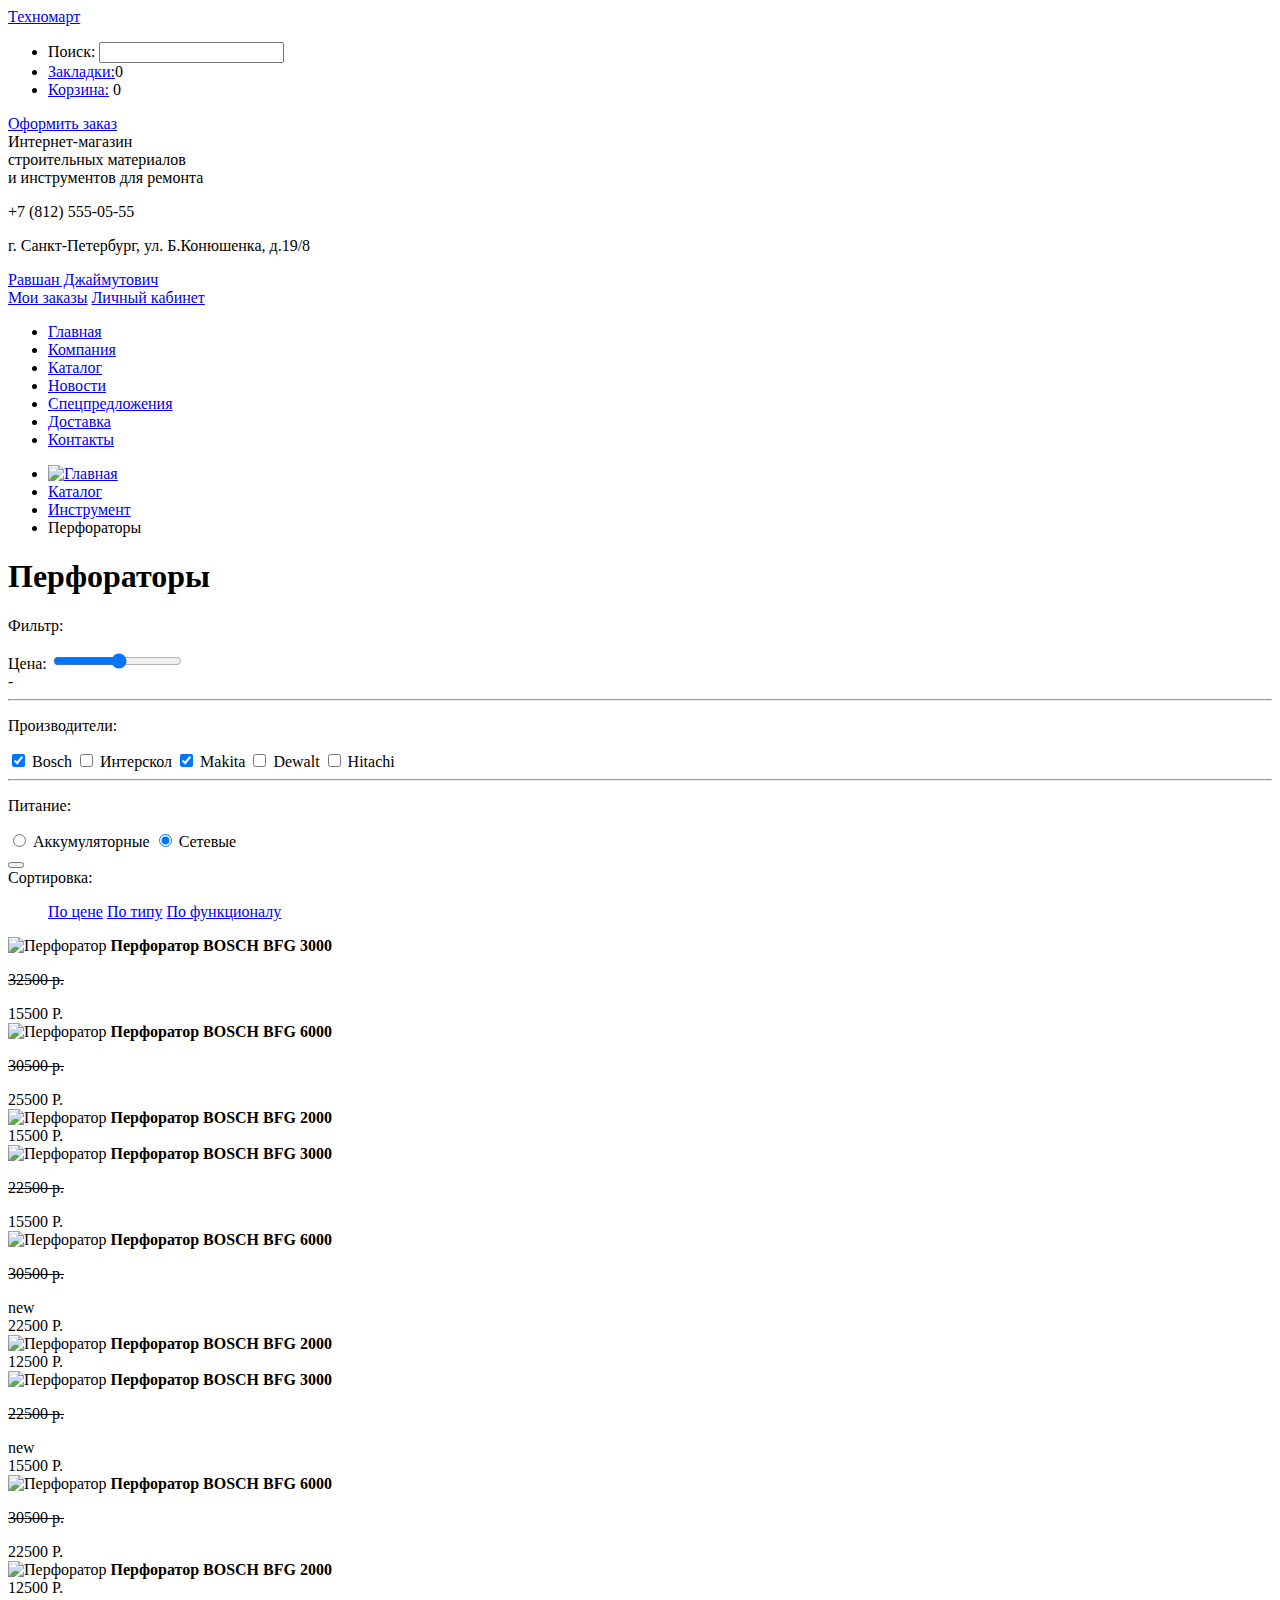
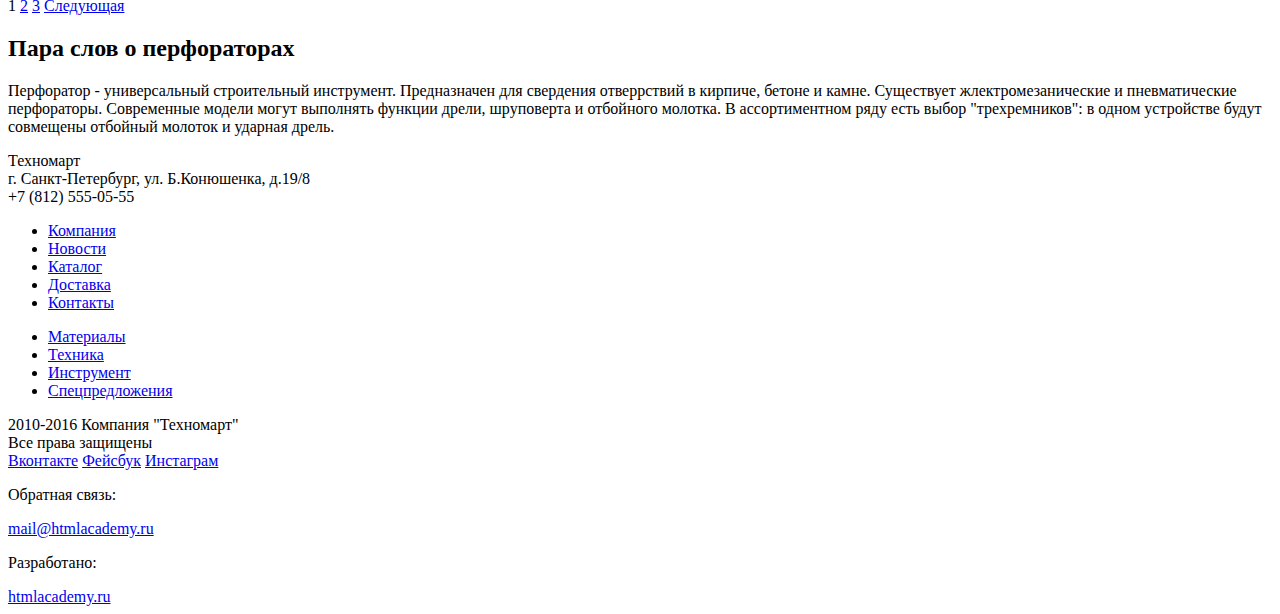
==== catalog.html @ 2f2f422f "Merge pull request #2 from SergyVorontsov/master" ====
<!DOCTYPE html>
<html lang="ru">
  <head>
	<meta charset="utf-8">
	<title>"Техномарт"!</title>
  </head>
  <body>
    <header class="header">
      <div class="container">
	    <div class="header-top">
	      <div class="ht-logo">
	  	    <a href="#">Техномарт</a>
	      </div>
	  	  <div class="ht-navigation">
            <ul>
  		      <li class="ht-search">
  		      	<form action="https://echo.htmlacademy.ru" method="get">
				  <label>Поиск:
  					<input type="text" name="search">
  				  </label>
				</form>
			  </li>
		  	  <li class="ht-bookmarks"><a href="#">Закладки:</a>0</li>
		      <li class="ht-busket"><a href="#">Корзина:</a> 0</li>
		    </ul>
	      </div>
	      <div class="ht-contents">
     	     <a class="contents" href="#">Оформить заказ</a>
	      </div>
	    </div>
        <div class="header-bottom">
		  <div class="hb-left">
		  Интернет-магазин</br>
		  строительных материалов</br>
		  и инструментов для ремонта
		  </div>
		<div class="hb-center">
		  <p class="hb-tel">+7 (812) 555-05-55</p>
		  <p class="hb-location">г. Санкт-Петербург, ул. Б.Конюшенка, д.19/8</p>
		</div>
		<div class="hb-right">
		  <div class="account">
		  	<a class="my-account" href="#">Равшан Джаймутович</a>
		  </div>
		  <a class="my-accounts" href="#">Мои заказы</a>
		  <a class="my-cabinet" href="#">Личный кабинет</a>
		</div>
		<nav class="hb-navigation">
		  <ul>
			<li>
			  <a href="#">Главная</a>
			</li>
			<li>
			  <a href="#">Компания</a>
			</li>
			<li>
			  <a href="#">Каталог</a>
			</li>
			<li>
			  <a href="#">Новости</a>
			</li>
			<li>
			  <a href="#">Спецпредложения</a>
			</li>
			<li>
			  <a href="#">Доставка</a>
			</li>
			<li>
			  <a href="#">Контакты</a>
			</li>
	      </ul>
		</nav>
      </div>
    </header>
	<main class="container">
	  <div class="breadcrumbs">
  	  	<ul>
  	  	  <li>
  	  	  	<a href="#"><img src="img/logo1.png" width="2" height="2" alt="Главная"></a>	
  	  	  </li>
  	  	  <li>
  	  	  	<a href="#">Каталог</a>
  	  	  </li>
  	  	  <li>
  	  	  	<a href="#">Инструмент</a>
  	  	  </li>
  	  	  <li>
  	  	  	Перфораторы
  	  	  </li>
  	  	</ul>
  	  </div>
  	  <div class="content-name">
  	    <h1>Перфораторы</h1>
  	  </div>
	  <div class="catalog-content">
	  	<div class="filter-form">
	  		<p class="filter-topic filter-style">Фильтр:</p>
	  		<form action="https://echo.htmlacademy.ru" method="post" oninput="priceouput.value=pricecount.value">
	  	      <div class="filter-range filter-style">
	  	    	<label class="filter-style" for="pricecount">Цена:</label>
                <input type="range" id="pricecount" name="pricecount" min="0" max="35000" step="1000">
			  </div>
			  <div class="half-width filter-area">
                <output class="filter-style" name="priceouput"></output>
                -
                <output name="priceouput"></output> <!--Пока не знаю, как сделать ползунок с двумя переменными-->
              </div>		
	  		  <hr>
  	  	  	  <p>Производители:</p>
		  	  <input type="checkbox" name="bosch" id="bosch-field" checked>
          	  <label for="bbosch-fiel">Bosch</label>
          	  <input type="checkbox" name="interskol" id="interskol-field">
         	  <label for="interskol-field">Интерскол</label>
          	  <input type="checkbox" name="makita" id="makita-field" checked>
          	  <label for="makita-field">Makita</label>
          	  <input type="checkbox" name="dewalt" id="dewalt-field">
          	  <label for="dewalt-fiel">Dewalt</label>
          	  <input type="checkbox" name="hitachi" id="hitachy-field">
          	  <label for="hitachy-field">Hitachi</label>
          	  <hr>
           	  <p>Питание:</p>
           	  <label for="accumulator-id">
		  	    <input type="radio" name="electricity" value="accumulator" id="accumulator-id">
          	  Аккумуляторные
          	    </label>
          	    <label for="ac-id">
          	  <input type="radio" name="electricity" value="ac" id="ac-id" checked>
         	  Сетевые
         	    </label>
         	    <br>
   	  	  	  <button type="submit" name="show" value="Показать">
  	  	    </form>
	  	</div>
	  	<div class="catalog-all">
	  	  <div class="catalog-filter filter-style">
	  	  Сортировка:
		  <ul>
		    <a class="catalog-filter-act" href="#">По цене</a>
		    <a href="#">По типу</a>
		    <a href="#">По функционалу</a>
		  </ul>
	  	  </div>
	  	  <div class="catalog-item">
            <img src="img/image1.png" width="50" height="50" alt="Перфоратор">
            <b>Перфоратор BOSCH BFG 3000</b>
			<p><del>32500 р.</del></p>
			<div class="item-price">15500 Р.</div>
		  </div>
		  <div class="catalog-item">
            <img src="img/image1.png" width="50" height="50" alt="Перфоратор">
            <b>Перфоратор BOSCH BFG 6000</b>
			<p><del>30500 р.</del></p>
			<div class="item-price">25500 Р.</div>
		  </div>
			<img src="img/image1.png" width="50" height="50" alt="Перфоратор">
            <b>Перфоратор BOSCH BFG 2000</b>
			<div class="item-price">15500 Р.</div>
		  </div>
		  <div class="catalog-item">
            <img src="img/image1.png" width="50" height="50" alt="Перфоратор">
            <b>Перфоратор BOSCH BFG 3000</b>
			<p><del>22500 р.</del></p>
			<div class="item-price">15500 Р.</div>
		  </div>
		  <div class="catalog-item">
            <img src="img/image1.png" width="50" height="50" alt="Перфоратор">
            <b>Перфоратор BOSCH BFG 6000</b>
			<p><del>30500 р.</del></p>
			<span>new</span>
			<div class="item-price">22500 Р.</div>
		  </div>
		  <div class="catalog-item">
            <img src="img/image1.png" width="50" height="50" alt="Перфоратор">
            <b>Перфоратор BOSCH BFG 2000</b>
			<div class="item-price">12500 Р.</div>
		  </div>
		  <div class="catalog-item">
            <img src="img/image1.png" width="50" height="50" alt="Перфоратор">
            <b>Перфоратор BOSCH BFG 3000</b>
			<p><del>22500 р.</del></p>
			<span>new</span>
			<div class="item-price">15500 Р.</div>
		  </div>
		  <div class="catalog-item">
            <img src="img/image1.png" width="50" height="50" alt="Перфоратор">
            <b>Перфоратор BOSCH BFG 6000</b>
			<p><del>30500 р.</del></p>
			<div class="item-price">22500 Р.</div>
		  </div>
		  <div class="catalog-item">
            <img src="img/image1.png" width="50" height="50" alt="Перфоратор">
            <b>Перфоратор BOSCH BFG 2000</b>
			<div class="item-price">12500 Р.</div>
		  </div>
	  	</div>
	  	<div class="page-navigation">
	  	<span class="navigation-btn-choosen">1</span>
	  	<a class="navigation-btn" href="#">2</a>
	  	<a class="navigation-btn" href="#">3</a>
	  	<a class="navigation-btn" href="#">Следующая</a>
	  	</div>

	  	<div class="item-content">
		  <h2>Пара слов о перфораторах</h2>
		  <p>Перфоратор - универсальный строительный инструмент. Предназначен для свердения отверрствий в кирпиче, бетоне и камне. Существует жлектромезанические и пневматические перфораторы. Современные модели могут выполнять функции дрели, шруповерта и отбойного молотка. В ассортиментном ряду есть выбор "трехремников": в одном устройстве будут совмещены отбойный молоток и ударная дрель.</p> 
		</div> 
    </main>
	<footer class="footer">
	  <div class="container">
	    <div class="footer-top">
	      <div class="ft-logo">
	      Техномарт
	      </div>
 	  	  <section class="footer-contacts">
	      г. Санкт-Петербург, ул. Б.Конюшенка, д.19/8<br>
	      +7 (812) 555-05-55
	      </section>
	      <nav class="ft-nav-first">
		    <ul>
		      <li>
		  	    <a href="#">Компания</a>
		      </li>
		      <li>
			    <a href="#">Новости</a>
		      </li>
		      <li>
			    <a href="#">Каталог</a>
		      </li>
		      <li>
			    <a href="#">Доставка</a>
		      </li>
		      <li>
			    <a href="#">Контакты</a>
   		      </li>
 		    </ul>
	      </nav>
	      <nav class="ft-nav-second">
		    <ul>
		      <li>
			    <a href="#">Материалы</a>
		      </li>
		      <li>
			    <a href="#">Техника</a>
		      </li>
		      <li>
			    <a href="#">Инструмент</a>
		      </li>
		      <li>
			    <a href="#">Спецпредложения</a>
		      </li>
		    </ul>
	      </nav> 
	    </div>
	    <div class="footer-bottom">
	      <section class="footer-info">
	      2010-2016 Компания "Техномарт"<br>
	      Все права защищены
	      </section>
	      <section class="footer-social">
		    <a class="social-btn social-btn-vk" href="#">Вконтакте</a>
		    <a class="social-btn social-btn-fb" href="#">Фейсбук</a>
	        <a class="social-btn social-btn-inst" href="#">Инстаграм</a>
	      </section>
	      <section class="footer-mail">
		    <p>Обратная связь:</p>
		    <a class="btn" href="mailto:mail@htmlacademy.ru">mail@htmlacademy.ru</a>
	      </section>
	      <section class="footer-copyright">
		    <p>Разработано:</p>
		    <a class="btn" href="https://htmlacademy.ru">htmlacademy.ru</a>
	      </section>
	    </div>
	  </div>  
    </footer>
  </body>
</html>
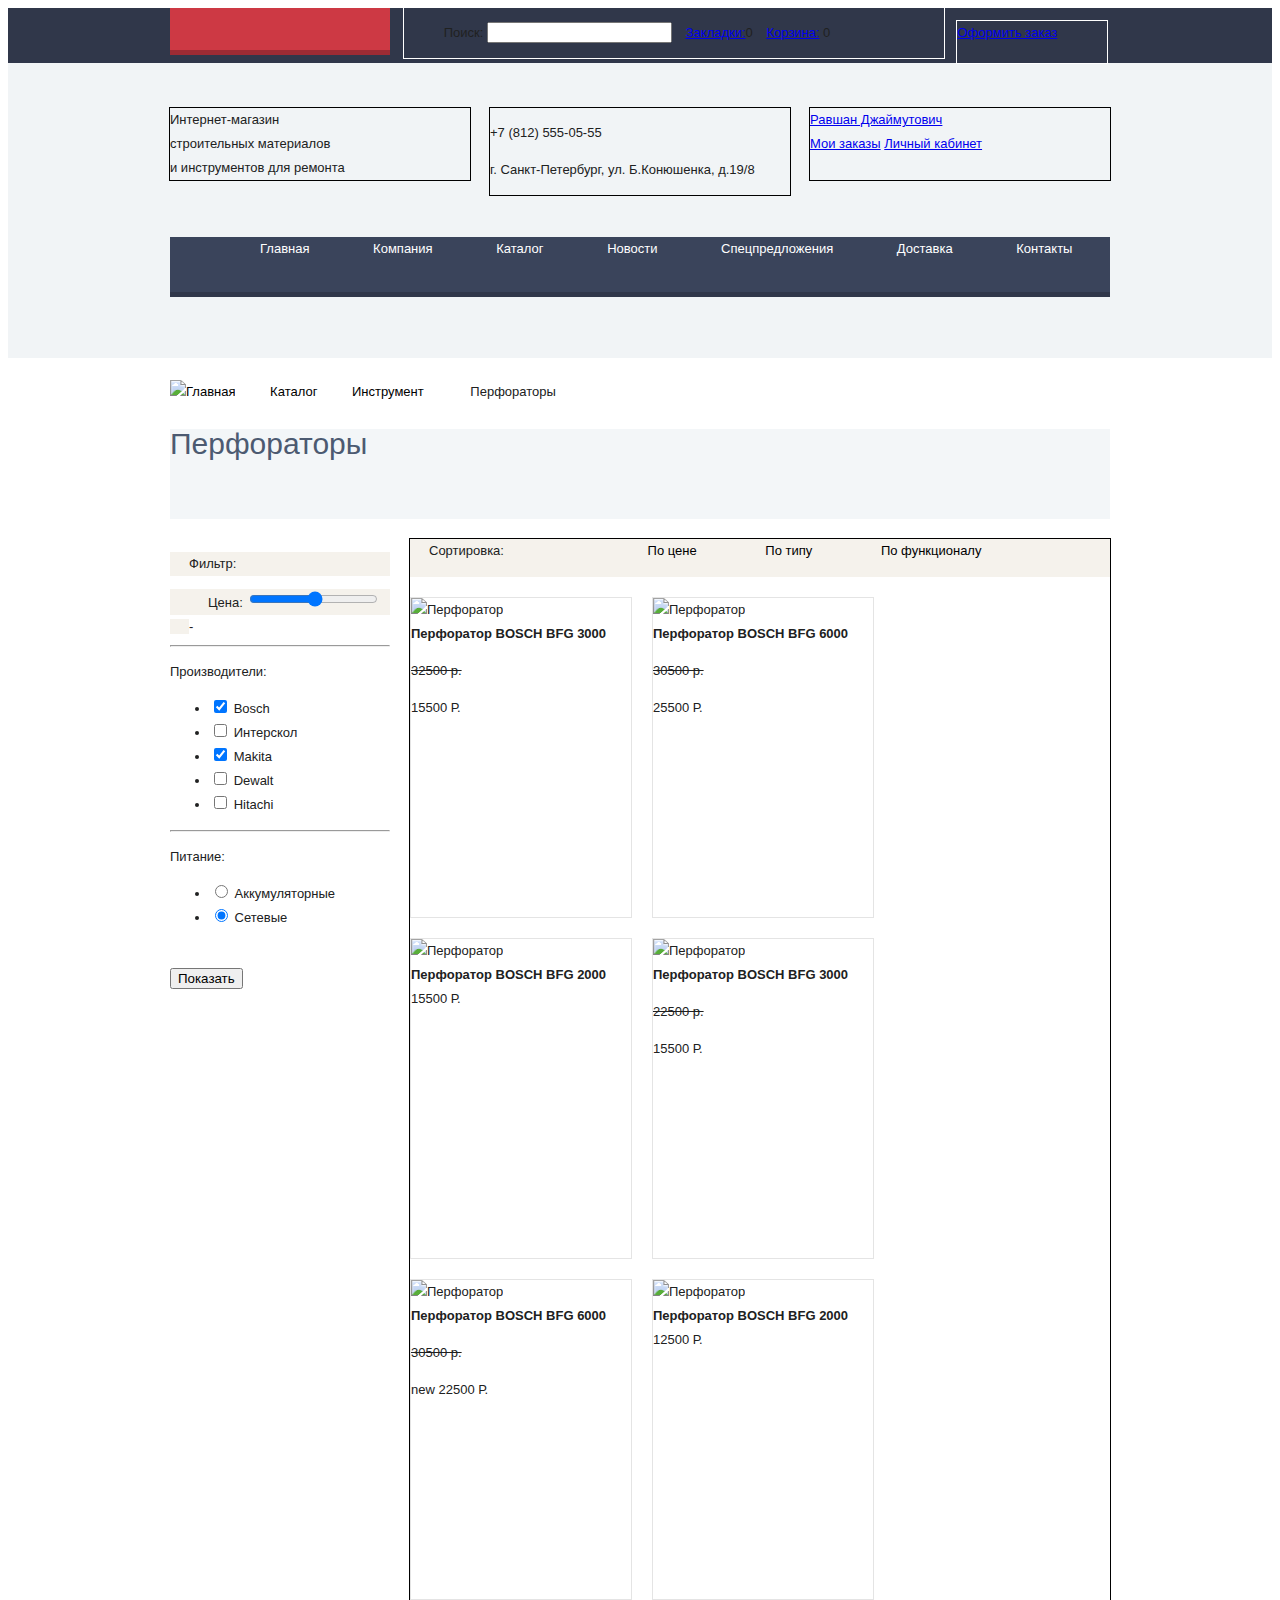
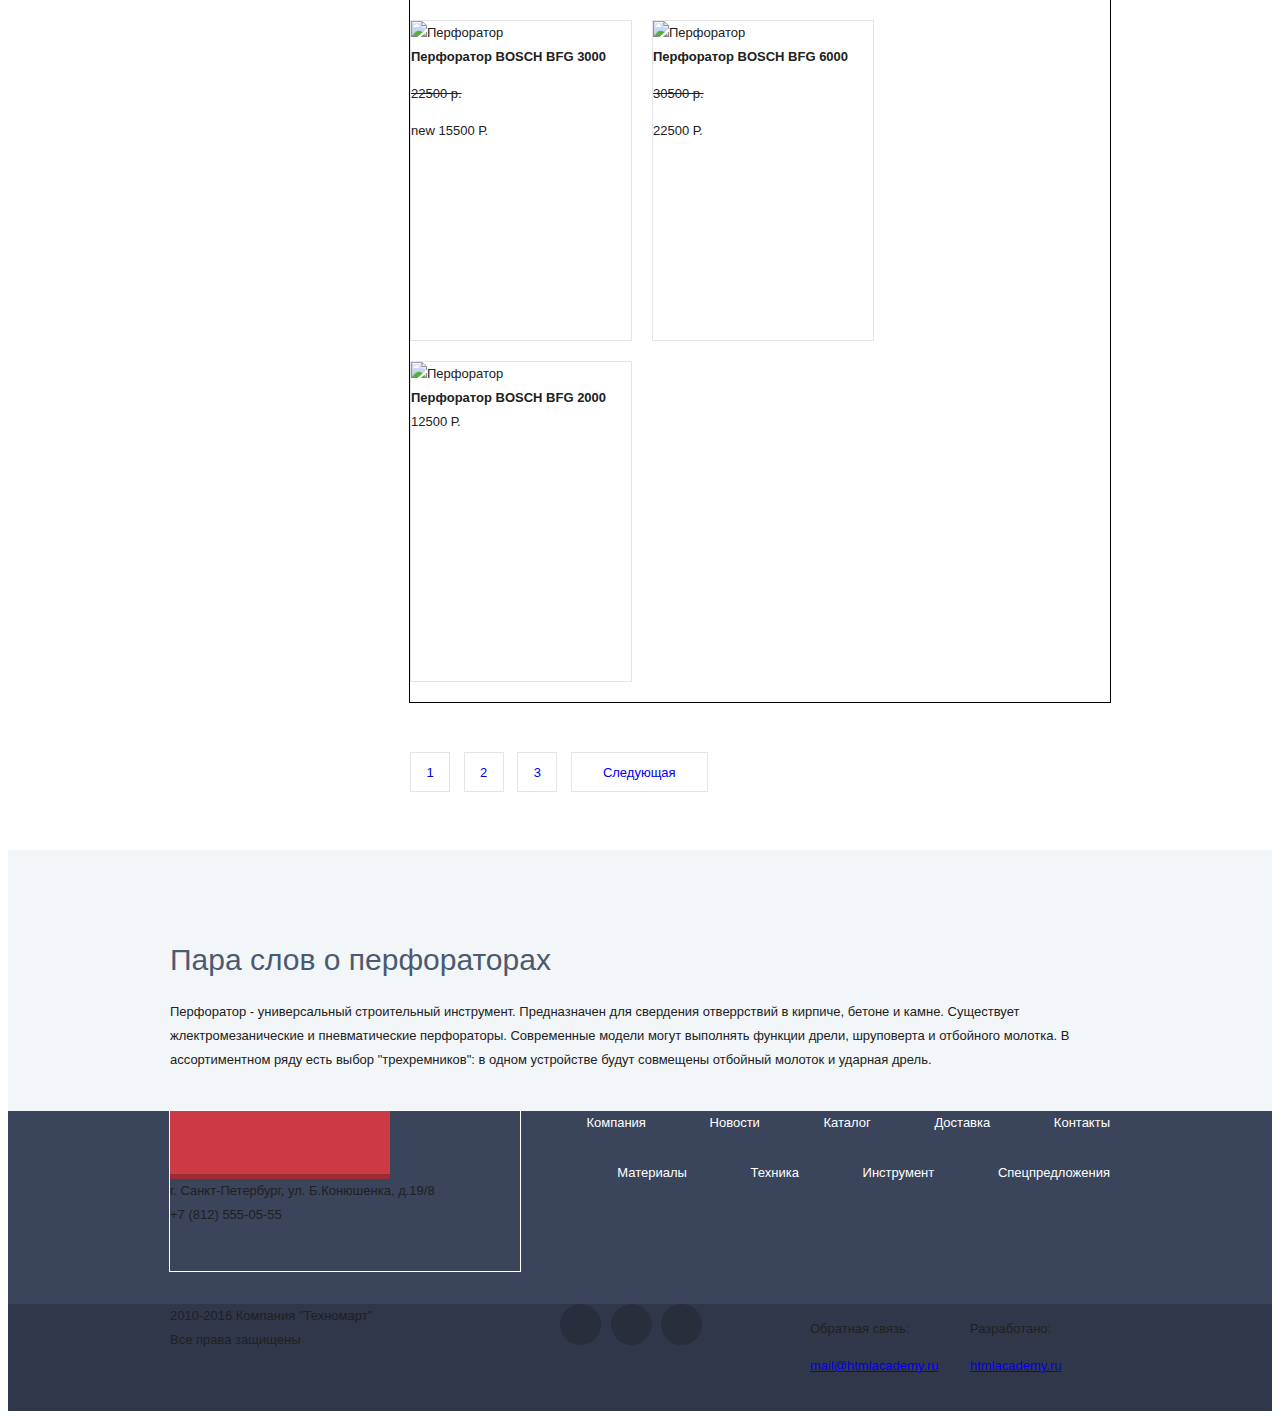
==== commit dcbdaf19: "Исправил" ====
--- a/catalog.html
+++ b/catalog.html
@@ -3,13 +3,14 @@
   <head>
 	<meta charset="utf-8">
 	<title>"Техномарт"!</title>
+	<link href="css/style.css" rel="stylesheet">
   </head>
   <body>
     <header class="header">
-      <div class="container">
-	    <div class="header-top">
+       <div class="header-top">
+         <div class="container">
 	      <div class="ht-logo">
-	  	    <a href="#">Техномарт</a>
+	  	    <a href="#"></a> <!--Для демонстрации шрифта шильдика-->
 	      </div>
 	  	  <div class="ht-navigation">
             <ul>
@@ -27,18 +28,20 @@
 	      <div class="ht-contents">
      	     <a class="contents" href="#">Оформить заказ</a>
 	      </div>
+	     </div>
 	    </div>
-        <div class="header-bottom">
-		  <div class="hb-left">
+        <div class="header-bottom hb-catalog">
+          <div class="container">
+		    <div class="hb-left">
 		  Интернет-магазин</br>
 		  строительных материалов</br>
 		  и инструментов для ремонта
-		  </div>
-		<div class="hb-center">
+		    </div>
+		    <div class="hb-center">
 		  <p class="hb-tel">+7 (812) 555-05-55</p>
 		  <p class="hb-location">г. Санкт-Петербург, ул. Б.Конюшенка, д.19/8</p>
-		</div>
-		<div class="hb-right">
+			</div>
+			<div class="hb-right">
 		  <div class="account">
 		  	<a class="my-account" href="#">Равшан Джаймутович</a>
 		  </div>
@@ -71,12 +74,14 @@
 	      </ul>
 		</nav>
       </div>
+      </div>
     </header>
-	<main class="container">
+	<main>
+	 <div class="container">
 	  <div class="breadcrumbs">
   	  	<ul>
   	  	  <li>
-  	  	  	<a href="#"><img src="img/logo1.png" width="2" height="2" alt="Главная"></a>	
+  	  	  	<a href="#"><img src="img/logo1.png" width="2" height="2" alt="Главная"></a>
   	  	  </li>
   	  	  <li>
   	  	  	<a href="#">Каталог</a>
@@ -90,13 +95,13 @@
   	  	</ul>
   	  </div>
   	  <div class="content-name">
-  	    <h1>Перфораторы</h1>
+  	    <h2>Перфораторы</h2>
   	  </div>
-	  <div class="catalog-content">
+	  <div class="catalog-content clearfix">
 	  	<div class="filter-form">
-	  		<p class="filter-topic filter-style">Фильтр:</p>
-	  		<form action="https://echo.htmlacademy.ru" method="post" oninput="priceouput.value=pricecount.value">
-	  	      <div class="filter-range filter-style">
+	  	  <p class="filter-topic filter-style">Фильтр:</p>
+	  	  <form action="https://echo.htmlacademy.ru" method="post" oninput="priceouput.value=pricecount.value">
+	  	   <div class="filter-range filter-style">
 	  	    	<label class="filter-style" for="pricecount">Цена:</label>
                 <input type="range" id="pricecount" name="pricecount" min="0" max="35000" step="1000">
 			  </div>
@@ -107,114 +112,146 @@
               </div>		
 	  		  <hr>
   	  	  	  <p>Производители:</p>
-		  	  <input type="checkbox" name="bosch" id="bosch-field" checked>
+  	  	  	  <ul>
+  	  	  	  	<li>
+		  	  	<input type="checkbox" name="bosch" id="bosch-field" checked>
           	  <label for="bbosch-fiel">Bosch</label>
+          	  	</li>
+          	  	<li>
           	  <input type="checkbox" name="interskol" id="interskol-field">
          	  <label for="interskol-field">Интерскол</label>
+          	  	</li>
+          	  	<li>
           	  <input type="checkbox" name="makita" id="makita-field" checked>
           	  <label for="makita-field">Makita</label>
+          	  	</li>
+          	  	<li>
           	  <input type="checkbox" name="dewalt" id="dewalt-field">
           	  <label for="dewalt-fiel">Dewalt</label>
+          	  	</li>
+          	  	<li>
           	  <input type="checkbox" name="hitachi" id="hitachy-field">
           	  <label for="hitachy-field">Hitachi</label>
+          	  	</li>
+          	  </ul>
           	  <hr>
            	  <p>Питание:</p>
-           	  <label for="accumulator-id">
+           	  <ul>
+           	  	<li>
+           	  	<label for="accumulator-id">
 		  	    <input type="radio" name="electricity" value="accumulator" id="accumulator-id">
           	  Аккумуляторные
           	    </label>
+          	    </li>
+          	    <li>
           	    <label for="ac-id">
           	  <input type="radio" name="electricity" value="ac" id="ac-id" checked>
          	  Сетевые
          	    </label>
+         	    </li>
+         	   </ul>
          	    <br>
-   	  	  	  <button type="submit" name="show" value="Показать">
+   	  	  	  <button class="btn" type="submit">Показать</button>
   	  	    </form>
 	  	</div>
 	  	<div class="catalog-all">
 	  	  <div class="catalog-filter filter-style">
-	  	  Сортировка:
-		  <ul>
-		    <a class="catalog-filter-act" href="#">По цене</a>
-		    <a href="#">По типу</a>
-		    <a href="#">По функционалу</a>
-		  </ul>
+	  	  	<span class="sort">Сортировка:</span>
+		  	<ul>
+		  		<li>
+		    		<a class="catalog-filter-act" href="#">По цене</a>
+		    	</li>
+		    	<li>
+		    		<a href="#">По типу</a>
+		    	</li>
+		    	<li>
+		   			<a href="#">По функционалу</a>
+		  		</li>
+		  	</ul>
 	  	  </div>
+	  	  <div class="item-list">
 	  	  <div class="catalog-item">
-            <img src="img/image1.png" width="50" height="50" alt="Перфоратор">
+            <img src="img/pop_item_2.jpg" width="127" height="112" alt="Перфоратор"><br>
             <b>Перфоратор BOSCH BFG 3000</b>
 			<p><del>32500 р.</del></p>
-			<div class="item-price">15500 Р.</div>
-		  </div>
-		  <div class="catalog-item">
-            <img src="img/image1.png" width="50" height="50" alt="Перфоратор">
+			<a class="item-price">15500 Р.</a>
+		  </div>
+		  <div class="catalog-item">
+            <img src="img/pop_item_3.jpg" width="144" height="128" alt="Перфоратор"><br>
             <b>Перфоратор BOSCH BFG 6000</b>
 			<p><del>30500 р.</del></p>
-			<div class="item-price">25500 Р.</div>
-		  </div>
-			<img src="img/image1.png" width="50" height="50" alt="Перфоратор">
+			<a class="item-price">25500 Р.</a>
+		  </div>
+		  <div class="catalog-item">
+			<img src="img/pop_item_2.jpg" width="127" height="112" alt="Перфоратор"><br>
             <b>Перфоратор BOSCH BFG 2000</b>
-			<div class="item-price">15500 Р.</div>
-		  </div>
-		  <div class="catalog-item">
-            <img src="img/image1.png" width="50" height="50" alt="Перфоратор">
+			<a class="item-price">15500 Р.</a>
+		  </div>
+		  <div class="catalog-item">
+            <img src="img/pop_item_2.jpg" width="127" height="112" alt="Перфоратор"><br>
             <b>Перфоратор BOSCH BFG 3000</b>
 			<p><del>22500 р.</del></p>
-			<div class="item-price">15500 Р.</div>
-		  </div>
-		  <div class="catalog-item">
-            <img src="img/image1.png" width="50" height="50" alt="Перфоратор">
+			<a class="item-price">15500 Р.</a>
+		  </div>
+		  <div class="catalog-item">
+            <img src="img/pop_item_3.jpg" width="144" height="128" alt="Перфоратор"><br>
             <b>Перфоратор BOSCH BFG 6000</b>
 			<p><del>30500 р.</del></p>
 			<span>new</span>
-			<div class="item-price">22500 Р.</div>
-		  </div>
-		  <div class="catalog-item">
-            <img src="img/image1.png" width="50" height="50" alt="Перфоратор">
+			<a class="item-price">22500 Р.</a>
+		  </div>
+		  <div class="catalog-item">
+            <img src="img/pop_item_2.jpg" width="127" height="112" alt="Перфоратор"><br>
             <b>Перфоратор BOSCH BFG 2000</b>
-			<div class="item-price">12500 Р.</div>
-		  </div>
-		  <div class="catalog-item">
-            <img src="img/image1.png" width="50" height="50" alt="Перфоратор">
+			<a class="item-price">12500 Р.</a>
+		  </div>
+		  <div class="catalog-item">
+            <img src="img/pop_item_2.jpg" width="127" height="112" alt="Перфоратор"><br>
             <b>Перфоратор BOSCH BFG 3000</b>
 			<p><del>22500 р.</del></p>
 			<span>new</span>
-			<div class="item-price">15500 Р.</div>
-		  </div>
-		  <div class="catalog-item">
-            <img src="img/image1.png" width="50" height="50" alt="Перфоратор">
+			<a class="item-price">15500 Р.</a>
+		  </div>
+		  <div class="catalog-item">
+            <img src="img/pop_item_3.jpg" width="144" height="128" alt="Перфоратор"><br>
             <b>Перфоратор BOSCH BFG 6000</b>
 			<p><del>30500 р.</del></p>
-			<div class="item-price">22500 Р.</div>
-		  </div>
-		  <div class="catalog-item">
-            <img src="img/image1.png" width="50" height="50" alt="Перфоратор">
+			<a class="item-price">22500 Р.</a>
+		  </div>
+		  <div class="catalog-item">
+            <img src="img/pop_item_2.jpg" width="127" height="112" alt="Перфоратор"><br>
             <b>Перфоратор BOSCH BFG 2000</b>
-			<div class="item-price">12500 Р.</div>
-		  </div>
-	  	</div>
-	  	<div class="page-navigation">
-	  	<span class="navigation-btn-choosen">1</span>
-	  	<a class="navigation-btn" href="#">2</a>
-	  	<a class="navigation-btn" href="#">3</a>
-	  	<a class="navigation-btn" href="#">Следующая</a>
-	  	</div>
+			<a class="item-price">12500 Р.</a>
+		  </div>
+		 </div> 
+	  	</div>
+	  	<div class="paginator">
+	  		<a class href="#">1</a>
+	  		<a class href="#">2</a>
+	  		<a class href="#">3</a>
+	  		<a class href="#">Следующая</a>
+	  	</div>
+	  	</div>
+	  	</div>
+
 
 	  	<div class="item-content">
-		  <h2>Пара слов о перфораторах</h2>
+	  	 <div class="container">
+		  <h2> Пара слов о перфораторах</h2>
 		  <p>Перфоратор - универсальный строительный инструмент. Предназначен для свердения отверрствий в кирпиче, бетоне и камне. Существует жлектромезанические и пневматические перфораторы. Современные модели могут выполнять функции дрели, шруповерта и отбойного молотка. В ассортиментном ряду есть выбор "трехремников": в одном устройстве будут совмещены отбойный молоток и ударная дрель.</p> 
-		</div> 
+		 </div> 
+		</div>
     </main>
 	<footer class="footer">
-	  <div class="container">
 	    <div class="footer-top">
-	      <div class="ft-logo">
-	      Техномарт
-	      </div>
- 	  	  <section class="footer-contacts">
-	      г. Санкт-Петербург, ул. Б.Конюшенка, д.19/8<br>
-	      +7 (812) 555-05-55
-	      </section>
+	     <div class="container">
+	      <div class="logo-address">
+	        <a href="#"></a>
+	      	<section>
+	      	г. Санкт-Петербург, ул. Б.Конюшенка, д.19/8<br>
+	      	+7 (812) 555-05-55
+	      	</section>
+		  </div>
 	      <nav class="ft-nav-first">
 		    <ul>
 		      <li>
@@ -251,15 +288,17 @@
 		    </ul>
 	      </nav> 
 	    </div>
+	    </div>
 	    <div class="footer-bottom">
+		 <div class="container clearfix">
 	      <section class="footer-info">
 	      2010-2016 Компания "Техномарт"<br>
 	      Все права защищены
 	      </section>
 	      <section class="footer-social">
-		    <a class="social-btn social-btn-vk" href="#">Вконтакте</a>
-		    <a class="social-btn social-btn-fb" href="#">Фейсбук</a>
-	        <a class="social-btn social-btn-inst" href="#">Инстаграм</a>
+		    <a class="social-btn social-btn-vk" href="#"></a>
+		    <a class="social-btn social-btn-fb" href="#"></a>
+	        <a class="social-btn social-btn-inst" href="#"></a>
 	      </section>
 	      <section class="footer-mail">
 		    <p>Обратная связь:</p>
@@ -269,8 +308,8 @@
 		    <p>Разработано:</p>
 		    <a class="btn" href="https://htmlacademy.ru">htmlacademy.ru</a>
 	      </section>
-	    </div>
-	  </div>  
+	     </div>
+	    </div> 
     </footer>
   </body>
 </html>--- a/css/style.css
+++ b/css/style.css
@@ -0,0 +1,612 @@
+body {
+	font-family: "Cuprum", Arial, serif; /*гарнитура (название шрифта)*/
+	font-size: 13px;	/*размер шрифта*/
+	line-height: 24px;/*высоту строки*/
+	color: #202121; /*цвет шрифта*/
+	font-weight: 500;/*жирность шрифта*/
+	background-color: #ffffff; /*для видимости стилей*/
+}
+
+h1 { /*h1 нет в проекте, так как для каталога h1 выделить могу, но для главной
+	страницы тот же размер будут иметь несколько элементов h2*/
+}
+
+h2 {
+	font-family: "Cuprum", Arial, serif; 
+	font-size: 30px;
+	line-height: 30px;
+	color: #4c5a71;
+	font-weight: 500;
+}
+
+.container {
+	width: 940px;
+	padding: 0 10px;
+	margin: 0 auto;
+}
+
+.clearfix::after{
+	content:"";
+	display: table;
+	clear: both;
+}
+
+.header-top {
+	min-height: 42px;
+	background-color: #30374a;
+}
+
+.header-top .ht-logo {
+	display: inline-block;
+	margin-right: 10px;
+	vertical-align: top;
+}
+
+.header-top .ht-logo a {
+	display: block;
+	width: 220px;
+	height: 42px;
+	background: #cd3944 url("../img/technomart.png") no-repeat 50% 50%;
+	border-bottom: 5px solid #9c2b34;
+}
+
+.header-top .ht-navigation {
+	display: inline-block;
+	width: 540px;
+	margin-right: 10px;
+	outline: 1px solid white;
+}
+
+.ht-navigation ul {
+	list-style: none;
+}
+
+.ht-navigation li {
+	display: inline-block;
+	margin-right: 10px;
+	white-space: nowrap;
+	vertical-align: top;
+}
+.hb-navigation li:last-child {
+	margin-left: 0px;
+}
+
+.hb-navigation a {
+	color: #ffffff;
+	text-decoration: none;
+}
+
+.header-top .ht-contents {
+	display: inline-block;
+	width: 150px;
+	height: 42px;
+	outline: 1px solid white;
+}
+
+
+.header-bottom {
+	min-height: 279px;
+	background-color: #f1f4f6;
+	margin-bottom: 59px;
+	padding-bottom: 1px;
+}
+
+.header-bottom .hb-left {
+	float: left;
+	width: 300px;
+	min-height: 72px;
+	margin: 45px 20px 42px 0;
+	outline: 1px solid black;
+}
+
+.header-bottom .hb-center {
+	float: left;
+	width: 300px;
+	min-height: 72px;
+	margin: 45px 20px 42px 0;
+	outline: 1px solid black;
+}
+
+.header-bottom .hb-right {
+	float: left;
+	width: 300px;
+	min-height: 72px;
+	margin: 45px 0 42px 0;
+	outline: 1px solid black;
+}
+
+
+.hb-navigation {
+	background-color: #3a445b;
+	margin-bottom: 60px;
+	clear: both;
+}
+
+.hb-navigation ul {
+	height: 55px;
+	list-style: none;
+	border-bottom: 5px solid #30374a;
+}
+
+.hb-navigation li {
+	display: inline-block;
+	margin-right: 60px;
+	white-space: nowrap;
+	vertical-align: top;
+}
+
+.hb-navigation li:first-child {
+	margin-left: 50px;
+}
+
+.hb-navigation li:last-child {
+	margin-right: 0px;
+}
+
+.hb-navigation a {
+	color: #ffffff;
+	text-decoration: none;
+}
+
+.features {
+	min-height: 410px;
+	margin-bottom: 53px;
+}
+
+.features .features-item {
+	width: 300px;
+	height: 123px;
+	margin: 0 20px 20px 0;
+}
+
+.features .feature-first{
+	background-color: #e4b03d;
+	float: left;
+}
+
+.features .feature-second{
+	background-color: #72addb;
+	float: left;
+}
+
+.features .feature-third{
+	background-color: #b878cd;
+	float: left;
+	margin-right: 0px;
+}
+
+.features .feature-forth{
+	background-color: #9ed07d;
+	float: right;
+	margin-right: 0px;
+}
+
+.features .feature-fifth{
+	background-color: #e5b03d;
+	float: right;
+	margin: 0 0 0 0;
+}
+
+.features .features-item-big {
+	width: 620px;
+	height: 266px;
+	background: #e4b03d url("../img/big.jpg");
+	float: left;
+	margin: 0 20px 0 0;
+}
+
+.popular {
+	min-height: 428px;
+	margin-bottom: 20px;
+	font-size: 0;  /*нулевой размер у родителя - не получилась плитка*/
+}
+
+.popular-header h2 {
+	font-size: 30px;
+}
+
+.popular-header {
+	min-height: 90px;
+	background-color: #f5f2ec;
+	margin-bottom: 20px;
+	font-size: 13px;
+}
+
+.popular-item {
+	display: inline-block;
+	width: 218px;
+	height: 316px;
+	margin-right: 20px;
+	border: 1px solid #e4e4e4;
+	vertical-align: top;
+	font-size: 13px;
+}
+
+/*
+.popular-item:last-child {
+	margin-right: -40px;
+}
+*/
+
+.manufacturers {
+	min-height: 420px;
+	margin-bottom: 85px;
+}
+
+.manufacturers .name-list {
+	font-size: 0; /*нулевой размер у родителя - получилось*/
+}
+
+.manufacturers a {
+	display: inline-block;
+	width: 218px;
+	height: 143px;
+	margin-right:20px;
+	margin-bottom: 20px;
+	border: 1px solid #e4e4e4;
+	vertical-align: top;
+}
+
+.manufacturers a:nth-child(4n) { /*перепробовал все*/
+	margin-right: -40px;
+}
+
+.manufacturer-1 {
+	background: url("../img/bosch.png") no-repeat 50% 50%;
+}
+
+.manufacturer-2 {
+	background: url("../img/makita.png") no-repeat 50% 50%;
+}
+.manufacturer-3 {
+	background: url("../img/dewalt.png") no-repeat 50% 50%;
+}
+
+.manufacturer-4 {
+	background: url("../img/interskol.png") no-repeat 50% 50%;
+}
+
+.manufacturer-5 {
+	background: url("../img/hitachi.png") no-repeat 50% 50%;
+}
+.manufacturer-6 {
+	background: url("../img/lg.png") no-repeat 50% 50%;
+}
+
+.manufacturer-7 {
+	background: url("../img/aeg.png") no-repeat 50% 50%;
+}
+
+.manufacturer-8 {
+	background: url("../img/metabo.png") no-repeat 50% 50%;
+	}
+
+.index-content-first {
+	min-height: 522px;
+	margin-bottom: 85px;
+	background: #f3f6f8 url("../img/bus-1.png") no-repeat 50% 50%;
+}
+
+.content-services {
+	padding-top: 72px;
+	min-height: 105px;
+	margin-bottom: 63px;
+}
+
+.content-menu {
+	float: left;
+	width: 240px;
+	min-height: 285px;
+	margin-right: 80px;
+}
+
+.content-delivery{
+	float: left;
+	width: 300px;
+	min-height: 285px;
+}
+
+.index-content-second {
+	min-height: 370px;
+	margin-bottom: 86px;
+}
+
+.content-second-left {
+	float: left;
+	width:560px;
+	margin-right: 80px;
+}
+
+.content-second-right {
+	float: right;
+	width:300px;
+}
+
+.footer-top {
+	min-height: 193px;
+	background-color: #3a445b;
+}
+
+
+.footer-top .logo-address {
+	float:left;
+	width: 350px;
+	min-height: 160px;
+	outline: 1px solid white;
+}
+
+.logo-address a {
+	display: block;
+	width: 220px;
+	height: 63px;
+	background: #cd3944 url("../img/technomart.png") no-repeat 50% 50%;
+	border-bottom: 5px solid #9c2b34;
+}
+
+.footer-top .ft-nav-first {
+	float:right;
+	width: 550px;
+	min-height: 50px;
+}
+
+/*Стили горизонтальных меню футера*/
+
+.ft-nav-first ul {
+	padding: 0;
+	margin:0;
+	list-style: none;
+	text-align: right;
+}
+
+.ft-nav-first li {
+	display: inline-block;
+	margin-left: 60px;
+	white-space: nowrap;
+	vertical-align: top;
+}
+
+.ft-nav-first li:first-child {
+	margin-left: 0px;
+}
+
+.ft-nav-first a {
+	display: block;
+	color: #ffffff;
+	text-decoration: none;
+}
+
+
+.footer-top .ft-nav-second {
+	float:right;
+	width: 540px;
+	min-height: 50px;
+}
+
+.ft-nav-second ul {
+	padding: 0;
+	margin:0;
+	list-style: none;
+	text-align: right;
+}
+
+.ft-nav-second li {
+	display: inline-block;
+	margin-left: 60px;
+	white-space: nowrap;
+	text-align: right;
+	vertical-align: top;
+}
+
+.ft-nav-second li:first-child {
+	margin-left: 0px;
+}
+
+.ft-nav-second a {
+	display: block;
+	color: #ffffff;
+	text-decoration: none;
+}
+
+/*Разобраться со стилями*/
+
+.footer-bottom {
+	min-height: 107px;
+	background-color: #31374a;
+}
+
+
+.footer-info {
+	float:left;
+	width: 320px;
+	margin-right: 70px;
+}
+
+.footer-social {
+	float:left;
+	width: 170px;
+	margin-right: 80px;
+}
+
+.footer-social .social-btn{
+	display: inline-block;
+	width: 41px;
+	height:41px;
+	margin-right: 6px;
+	border-radius: 50%;
+	background-color: #282e3c;
+	vertical-align: top;
+}
+
+.footer-social .social-btn-vk{
+	background: #282e3c url("../img/vk.png") no-repeat 50% 50%;
+}
+
+.footer-social .social-btn-fb{
+	background: #282e3c url("../img/facebook.png") no-repeat 50% 50%;
+}
+
+.footer-social .social-btn-inst{
+	background: #282e3c url("../img/insta.png") no-repeat 50% 50%;
+}
+
+
+.footer-mail {
+	float: left;
+	width: 140px;
+}
+
+.footer-copyright {
+	float:right;
+	width: 140px;
+}
+
+
+
+
+/*Стили для catalog.html*/
+
+.header .hb-catalog{
+	margin-bottom: 22px;
+}
+
+.breadcrumbs {
+	margin-bottom: 21px;
+}
+
+.breadcrumbs ul {
+	padding: 0;
+	margin:0;
+	list-style: none;
+}
+
+.breadcrumbs li {
+	display: inline-block;
+	margin-right: 31px;
+	white-space: nowrap;
+	vertical-align: top;
+}
+
+.breadcrumbs li:nth-child(3) {
+	margin-right: 43px;
+}
+
+.breadcrumbs a {
+	color: black;
+	text-decoration: none;
+}
+
+.content-name{
+	min-height: 90px;
+	background-color: #f3f6f8;
+	margin-bottom: 20px;
+}
+
+
+.catalog-content .filter-form {
+	float: left;
+	width: 220px;
+	min-height: 750px;
+	margin-right: 20px;
+}
+
+.catalog-content .catalog-all {
+	float: left;
+	width: 700px;
+	min-height: 1055px;
+	margin-bottom: 50px;
+	outline: 1px solid black;
+}
+
+.catalog-all .item-list {
+	font-size: 0; /* нулевой размер шрифта у родителя - плитка не получается*/
+} 
+
+.catalog-item {
+	display: inline-block;
+	width: 220px;
+	height: 319px;
+	margin-right:20px;
+	margin-bottom: 20px;
+	border: 1px solid #e4e4e4;
+	vertical-align: top;
+	font-size: 13px;
+}
+
+
+/*
+.catalog-item:nth-child(3n){ /*не влазит, все попробовал
+	margin-right: -10px;
+}
+
+*/
+
+.catalog-content .filter-style {
+	padding-left: 19px;
+	background-color: #f5f2ec;
+}
+
+.catalog-filter {
+	width: 700px; 
+	min-height: 38px;
+	margin-bottom: 20px;
+	box-sizing: border-box;
+}
+
+.catalog-filter  ul {
+	display: inline-block;
+	padding: 0;
+	margin:0;
+	list-style: none;
+	vertical-align: top;
+}
+
+.catalog-filter  li {
+	display: inline-block;
+	margin-right: 65px;
+	white-space: nowrap;
+	vertical-align: top;
+}
+
+.catalog-filter span{
+	margin-right: 140px;
+}
+
+.catalog-filter li:last-child{
+	margin-right: 0px;
+}
+
+.catalog-filter a {
+	color: black;
+	text-decoration: none;
+}
+
+.paginator {
+	clear:both;
+	margin-left:240px;
+	width: 350px;
+	height:38px;
+	margin-bottom: 60px;
+}
+
+.paginator a{
+	display: inline-block;
+	margin-right:10px;
+	min-width: 38px;
+	height: 38px;
+	background-color: white;
+	vertical-align: middle;
+	text-align: center;
+	line-height: 40px;
+	border: 1px solid #e4e4e4;
+	text-decoration: none;
+}
+
+.paginator a:last-child{
+	padding: 0 31px;
+}
+
+.item-content {
+	min-height: 191px; /*с учетом паддинга -топ*/
+	background-color: #f3f6f8;
+	padding-top: 70px;
+}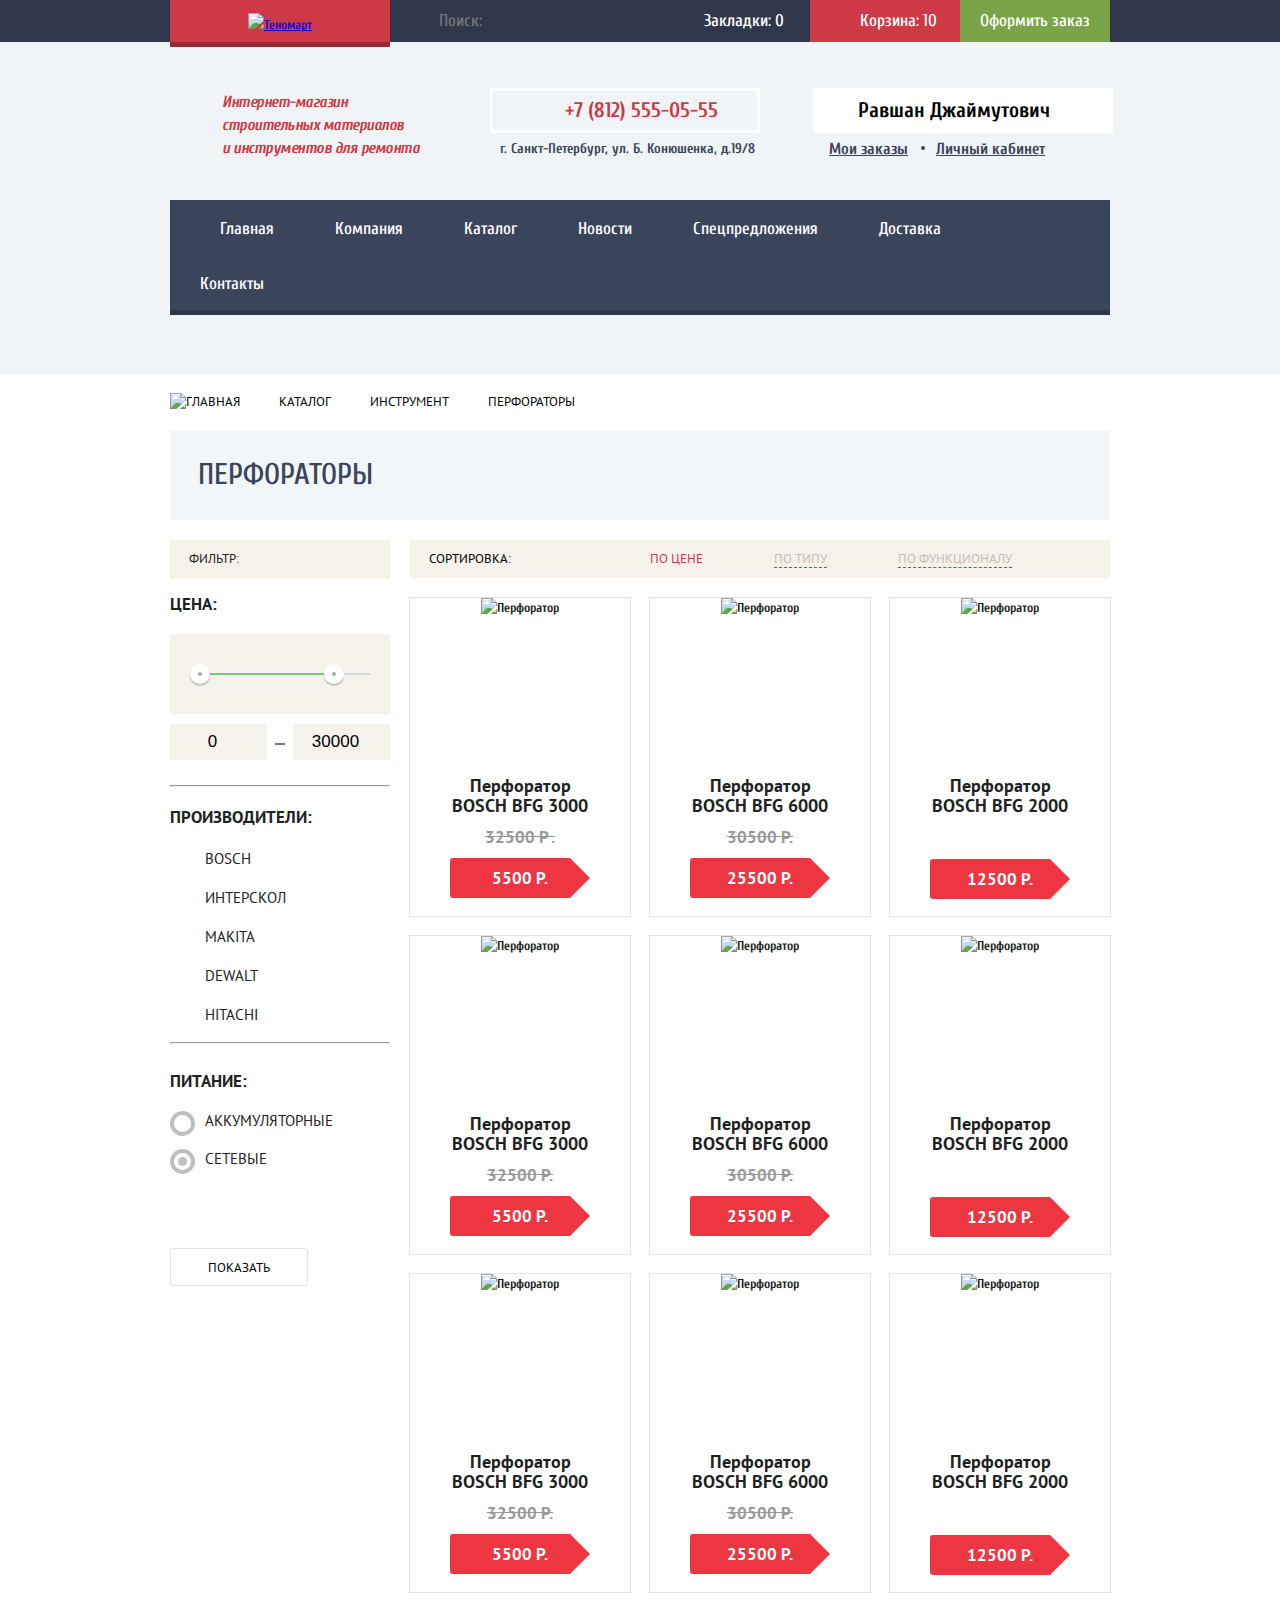
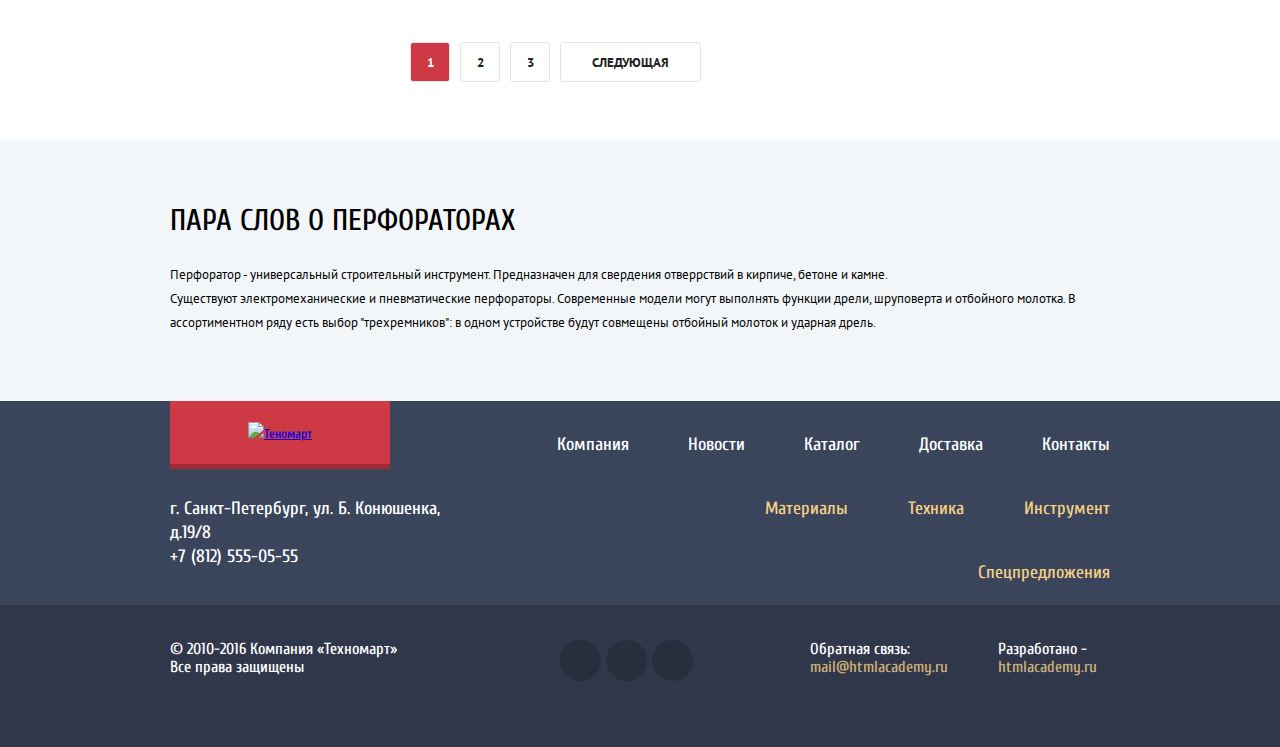
==== commit 996ea86c: "Сделано" ====
--- a/catalog.html
+++ b/catalog.html
@@ -3,85 +3,85 @@
   <head>
 	<meta charset="utf-8">
 	<title>"Техномарт"!</title>
-	<link href="css/style.css" rel="stylesheet">
+	<link href="css/style3.css" rel="stylesheet">
+	<link href="https://fonts.googleapis.com/css?family=Cuprum:400,400i,700,700i&amp;subset=cyrillic" rel="stylesheet">
+	<link href="https://fonts.googleapis.com/css?family=PT+Sans:400,700&amp;subset=cyrillic" rel="stylesheet">
   </head>
   <body>
     <header class="header">
-       <div class="header-top">
-         <div class="container">
-	      <div class="ht-logo">
-	  	    <a href="#"></a> <!--Для демонстрации шрифта шильдика-->
-	      </div>
+      <div class="header-top">
+	    <div class="container">
+	      <a class="ht-logo" href="index.html">
+	 	  	<img src="img/technomart.png" width="110" height="18" alt="Теномарт">
+	  	  </a> 
 	  	  <div class="ht-navigation">
             <ul>
   		      <li class="ht-search">
-  		      	<form action="https://echo.htmlacademy.ru" method="get">
-				  <label>Поиск:
-  					<input type="text" name="search">
+				<form action="https://echo.htmlacademy.ru" method="get">
+				  <label>
+  					<input type="text" name="search" value="" placeholder="Поиск:">
+  					<span></span>
   				  </label>
 				</form>
-			  </li>
-		  	  <li class="ht-bookmarks"><a href="#">Закладки:</a>0</li>
-		      <li class="ht-busket"><a href="#">Корзина:</a> 0</li>
+  		      </li>
+		  	  <li class="ht-bookmarks"><a href="#">Закладки: 0</a></li>
+		      <li class="ht-busket active"><a href="#">Корзина: 10</a></li>
 		    </ul>
 	      </div>
 	      <div class="ht-contents">
-     	     <a class="contents" href="#">Оформить заказ</a>
+     	    <a class="contents" href="#">Оформить заказ</a>
 	      </div>
-	     </div>
 	    </div>
-        <div class="header-bottom hb-catalog">
-          <div class="container">
-		    <div class="hb-left">
+	  </div>
+      <div class="header-bottom catalog">
+	    <div class="container">
+	      <div class="hb-left">
 		  Интернет-магазин</br>
 		  строительных материалов</br>
 		  и инструментов для ремонта
-		    </div>
-		    <div class="hb-center">
-		  <p class="hb-tel">+7 (812) 555-05-55</p>
-		  <p class="hb-location">г. Санкт-Петербург, ул. Б.Конюшенка, д.19/8</p>
-			</div>
-			<div class="hb-right">
-		  <div class="account">
+		  </div>
+		  <div class="hb-center">
+		  	<p class="hb-tel">+7 (812) 555-05-55</p>
+		  	<p class="hb-location">г. Санкт-Петербург, ул. Б. Конюшенка, д.19/8</p>
+		  </div>
+		  <div class="hb-right catalog-page">
 		  	<a class="my-account" href="#">Равшан Джаймутович</a>
+		  	<a class="my-accounts" href="#">Мои заказы</a>
+		  	<a class="my-cabinet" href="#">Личный кабинет</a>
 		  </div>
-		  <a class="my-accounts" href="#">Мои заказы</a>
-		  <a class="my-cabinet" href="#">Личный кабинет</a>
-		</div>
-		<nav class="hb-navigation">
-		  <ul>
-			<li>
-			  <a href="#">Главная</a>
-			</li>
-			<li>
-			  <a href="#">Компания</a>
-			</li>
-			<li>
-			  <a href="#">Каталог</a>
-			</li>
-			<li>
-			  <a href="#">Новости</a>
-			</li>
-			<li>
-			  <a href="#">Спецпредложения</a>
-			</li>
-			<li>
-			  <a href="#">Доставка</a>
-			</li>
-			<li>
-			  <a href="#">Контакты</a>
-			</li>
-	      </ul>
-		</nav>
-      </div>
+		  <nav class="hb-navigation">
+		    <ul>
+			  <li>
+			    <a href="#">Главная</a>
+			  </li>
+			  <li>
+			    <a href="#">Компания</a>
+			  </li>
+			  <li>
+			    <a href="#">Каталог</a>
+			  </li>
+			  <li>
+			    <a href="#">Новости</a>
+			  </li>
+			  <li>
+			    <a href="#">Спецпредложения</a>
+			  </li>
+			  <li>
+			    <a href="#">Доставка</a>
+			  </li>
+			  <li>
+			    <a href="#">Контакты</a>
+			  </li>
+	        </ul>
+		  </nav>
+        </div>
       </div>
     </header>
 	<main>
-	 <div class="container">
-	  <div class="breadcrumbs">
-  	  	<ul>
+	  <div class="container">
+  	  	<ul class="breadcrumbs">
   	  	  <li>
-  	  	  	<a href="#"><img src="img/logo1.png" width="2" height="2" alt="Главная"></a>
+  	  	  	<a href="#"><img src="img/icon-home.png" width="15" height="12" alt="Главная"></a>
   	  	  </li>
   	  	  <li>
   	  	  	<a href="#">Каталог</a>
@@ -89,168 +89,224 @@
   	  	  <li>
   	  	  	<a href="#">Инструмент</a>
   	  	  </li>
-  	  	  <li>
-  	  	  	Перфораторы
+  	  	  <li class="current">
+  	  	  	<a>Перфораторы</a>
   	  	  </li>
   	  	</ul>
-  	  </div>
-  	  <div class="content-name">
-  	    <h2>Перфораторы</h2>
-  	  </div>
-	  <div class="catalog-content clearfix">
-	  	<div class="filter-form">
-	  	  <p class="filter-topic filter-style">Фильтр:</p>
-	  	  <form action="https://echo.htmlacademy.ru" method="post" oninput="priceouput.value=pricecount.value">
-	  	   <div class="filter-range filter-style">
-	  	    	<label class="filter-style" for="pricecount">Цена:</label>
-                <input type="range" id="pricecount" name="pricecount" min="0" max="35000" step="1000">
-			  </div>
-			  <div class="half-width filter-area">
-                <output class="filter-style" name="priceouput"></output>
-                -
-                <output name="priceouput"></output> <!--Пока не знаю, как сделать ползунок с двумя переменными-->
-              </div>		
+  	    <div class="content-name">
+  	      <h2>Перфораторы</h2>
+  	    </div>
+	    <div class="catalog-content clearfix">
+	  	  <div class="filter-form">
+	  	    <p class="filter-topic">Фильтр:</p>
+	  	    <h3>Цена:</h3>
+	  	   	<form  action="https://echo.htmlacademy.ru" method="post" oninput="priceouput.value=pricecount.value">
+	  	   	  <div class="filter-range">
+	  	      	<div class="range-controls">
+					<div class="scale">
+						<div class="bar"></div>
+					</div>
+					<div class="range-toggle range-toggle-min"></div>
+        			<div class="range-toggle range-toggle-max"></div>
+				</div>
+	  	      	<div class="price-controls">
+	  	 			<label class="min-price"><input type="text" name="min-price" value="0"></label>
+        			<label class="max-price"><input type="text" name="max-price" value="30000"></label>
+	  	      	</div>
+	  	      </div>
+			 <!--Пока не знаю, как сделать ползунок с двумя переменными-->		
 	  		  <hr>
-  	  	  	  <p>Производители:</p>
+  	  	  	  <h3 class="second-point">Производители:</h3>
   	  	  	  <ul>
   	  	  	  	<li>
-		  	  	<input type="checkbox" name="bosch" id="bosch-field" checked>
-          	  <label for="bbosch-fiel">Bosch</label>
+		  	  	  <input type="checkbox" name="bosch" id="bosch-field" checked>
+          	      <label for="bbosch-field">Bosch</label>
           	  	</li>
           	  	<li>
-          	  <input type="checkbox" name="interskol" id="interskol-field">
-         	  <label for="interskol-field">Интерскол</label>
+          	      <input type="checkbox" name="interskol" id="interskol-field">
+         	      <label for="interskol-field">Интерскол</label>
           	  	</li>
           	  	<li>
-          	  <input type="checkbox" name="makita" id="makita-field" checked>
-          	  <label for="makita-field">Makita</label>
+          	      <input type="checkbox" name="makita" id="makita-field" checked>
+          	      <label for="makita-field">Makita</label>
           	  	</li>
           	  	<li>
-          	  <input type="checkbox" name="dewalt" id="dewalt-field">
-          	  <label for="dewalt-fiel">Dewalt</label>
+          	      <input type="checkbox" name="dewalt" id="dewalt-field">
+          	      <label for="dewalt-field">Dewalt</label>
           	  	</li>
           	  	<li>
-          	  <input type="checkbox" name="hitachi" id="hitachy-field">
-          	  <label for="hitachy-field">Hitachi</label>
+          	      <input type="checkbox" name="hitachi" id="hitachy-field">
+          	      <label for="hitachy-field">Hitachi</label>
           	  	</li>
           	  </ul>
           	  <hr>
-           	  <p>Питание:</p>
+           	  <h3 class="third-point">Питание:</h3>
            	  <ul>
            	  	<li>
-           	  	<label for="accumulator-id">
-		  	    <input type="radio" name="electricity" value="accumulator" id="accumulator-id">
-          	  Аккумуляторные
-          	    </label>
+           	  	  <input type="radio" name="electricity" value="accumulator" id="accumulator-id">
+          	      <label for="accumulator-id">Аккумуляторные</label>
           	    </li>
           	    <li>
-          	    <label for="ac-id">
-          	  <input type="radio" name="electricity" value="ac" id="ac-id" checked>
-         	  Сетевые
-         	    </label>
+          	      <input type="radio" name="electricity" value="ac" id="ac-id" checked>
+         	      <label for="ac-id">Сетевые</label>
          	    </li>
-         	   </ul>
-         	    <br>
+         	  </ul>
+         	  <br>
    	  	  	  <button class="btn" type="submit">Показать</button>
   	  	    </form>
+	  	  </div>
+		  <div class="catalog-all">
+	  	  	<div class="all-filter">
+	  	  	  <span class="sort">Сортировка:</span>
+		  	  <ul>
+		  	    <li>
+		    	  <a class="catalog-filter-act" href="#">По цене</a>
+		        </li>
+		        <li>
+		    	  <a href="#">По типу</a>
+		        </li>
+		        <li>
+		   	     <a href="#">По функционалу</a>
+		  	    </li>
+		  	  </ul>
+	  	    </div>
+			<div class="item-list">
+	  	      <div class="catalog-item">
+				<div class="action">
+				  <a href="#" class="buy">Купить</a>
+                  <a href="#" class="bookmark">В закладки</a>
+				</div>
+		  		<div class="image">
+				  <img src="img/pop_item_2.jpg" width="127" height="112" alt="Перфоратор">
+		  		</div>
+				<div class="title">Перфоратор BOSCH BFG 3000</div>
+		  		<div class="discount">32500 Р .</div>
+				<div class="price">5500 Р.</div>
+              </div>
+		      <div class="catalog-item">
+		  		<div class="action">
+				  <a href="#" class="buy">Купить</a>
+                  <a href="#" class="bookmark">В закладки</a>
+				</div>
+		  		<div class="image">
+				  <img src="img/pop_item_3.jpg" width="144" height="128" alt="Перфоратор">
+		  		</div>
+				<div class="title">Перфоратор BOSCH BFG 6000</div>
+		  		<div class="discount">30500 P.</div>
+				<div class="price">25500 Р.</div>
+		      </div>
+		      <div class="catalog-item">
+				<div class="flag flag-new">новинка</div>
+				<div class="action">
+				  <a href="#" class="buy">Купить</a>
+                  <a href="#" class="bookmark">В закладки</a>
+				</div>
+		  		<div class="image">
+				  <img src="img/pop_item_2.jpg" width="127" height="112" alt="Перфоратор">
+		  		</div>
+				<div class="title">Перфоратор BOSCH BFG 2000</div>
+		  		<div class="price lower">12500 Р.</div>	
+		      </div>
+		  	  <div class="catalog-item">
+				<div class="action">
+				  <a href="#" class="buy">Купить</a>
+                  <a href="#" class="bookmark">В закладки</a>
+				</div>
+		  		<div class="image">
+				  <img src="img/pop_item_2.jpg" width="127" height="112" alt="Перфоратор">
+		  		</div>
+				<div class="title">Перфоратор BOSCH BFG 3000</div>
+		  		<div class="discount">32500 Р.</div>
+				<div class="price">5500 Р.</div>
+              </div>
+		      <div class="catalog-item">
+		     	<div class="flag flag-new">новинка</div>
+		  		<div class="action">
+				  <a href="#" class="buy">Купить</a>
+                  <a href="#" class="bookmark">В закладки</a>
+				</div>
+		  		<div class="image">
+				  <img src="img/pop_item_3.jpg" width="144" height="128" alt="Перфоратор">
+		  		</div>
+				<div class="title">Перфоратор BOSCH BFG 6000</div>
+		  		<div class="discount">30500 P.</div>
+				<div class="price">25500 Р.</div>
+		      </div>
+		      <div class="catalog-item">
+				<div class="action">
+				  <a href="#" class="buy">Купить</a>
+                  <a href="#" class="bookmark">В закладки</a>
+				</div>
+		  		<div class="image">
+				  <img src="img/pop_item_2.jpg" width="127" height="112" alt="Перфоратор">
+		  		</div>
+				<div class="title">Перфоратор BOSCH BFG 2000</div>
+		  		<div class="price lower">12500 Р.</div>	
+		      </div>
+		      <div class="catalog-item">
+		     	<div class="flag flag-new">новинка</div>
+				<div class="action">
+				  <a href="#" class="buy">Купить</a>
+                  <a href="#" class="bookmark">В закладки</a>
+				</div>
+		  		<div class="image">
+				  <img src="img/pop_item_2.jpg" width="127" height="112" alt="Перфоратор">
+		  		</div>
+				<div class="title">Перфоратор BOSCH BFG 3000</div>
+		  		<div class="discount">32500 Р.</div>
+				<div class="price">5500 Р.</div>
+              </div>
+		      <div class="catalog-item">
+		  		<div class="action">
+				  <a href="#" class="buy">Купить</a>
+                  <a href="#" class="bookmark">В закладки</a>
+				</div>
+		  		<div class="image">
+				  <img src="img/pop_item_3.jpg" width="144" height="128" alt="Перфоратор">
+		  		</div>
+				<div class="title">Перфоратор BOSCH BFG 6000</div>
+		  		<div class="discount">30500 P.</div>
+				<div class="price">25500 Р.</div>
+		      </div>
+		      <div class="catalog-item">
+				<div class="action">
+				  <a href="#" class="buy">Купить</a>
+                  <a href="#" class="bookmark">В закладки</a>
+				</div>
+		  		<div class="image">
+				  <img src="img/pop_item_2.jpg" width="127" height="112" alt="Перфоратор">
+		  		</div>
+				<div class="title">Перфоратор BOSCH BFG 2000</div>
+		  		<div class="price lower">12500 Р.</div>	
+		      </div> 
+		    </div> 
+	  	  </div>
+		</div>
+		<div class="paginator">
+	  	  <a class="active">1</a>
+	  	  <a class href="#">2</a>
+	  	  <a class href="#">3</a>
+	  	  <a class href="#">Следующая</a>
 	  	</div>
-	  	<div class="catalog-all">
-	  	  <div class="catalog-filter filter-style">
-	  	  	<span class="sort">Сортировка:</span>
-		  	<ul>
-		  		<li>
-		    		<a class="catalog-filter-act" href="#">По цене</a>
-		    	</li>
-		    	<li>
-		    		<a href="#">По типу</a>
-		    	</li>
-		    	<li>
-		   			<a href="#">По функционалу</a>
-		  		</li>
-		  	</ul>
-	  	  </div>
-	  	  <div class="item-list">
-	  	  <div class="catalog-item">
-            <img src="img/pop_item_2.jpg" width="127" height="112" alt="Перфоратор"><br>
-            <b>Перфоратор BOSCH BFG 3000</b>
-			<p><del>32500 р.</del></p>
-			<a class="item-price">15500 Р.</a>
-		  </div>
-		  <div class="catalog-item">
-            <img src="img/pop_item_3.jpg" width="144" height="128" alt="Перфоратор"><br>
-            <b>Перфоратор BOSCH BFG 6000</b>
-			<p><del>30500 р.</del></p>
-			<a class="item-price">25500 Р.</a>
-		  </div>
-		  <div class="catalog-item">
-			<img src="img/pop_item_2.jpg" width="127" height="112" alt="Перфоратор"><br>
-            <b>Перфоратор BOSCH BFG 2000</b>
-			<a class="item-price">15500 Р.</a>
-		  </div>
-		  <div class="catalog-item">
-            <img src="img/pop_item_2.jpg" width="127" height="112" alt="Перфоратор"><br>
-            <b>Перфоратор BOSCH BFG 3000</b>
-			<p><del>22500 р.</del></p>
-			<a class="item-price">15500 Р.</a>
-		  </div>
-		  <div class="catalog-item">
-            <img src="img/pop_item_3.jpg" width="144" height="128" alt="Перфоратор"><br>
-            <b>Перфоратор BOSCH BFG 6000</b>
-			<p><del>30500 р.</del></p>
-			<span>new</span>
-			<a class="item-price">22500 Р.</a>
-		  </div>
-		  <div class="catalog-item">
-            <img src="img/pop_item_2.jpg" width="127" height="112" alt="Перфоратор"><br>
-            <b>Перфоратор BOSCH BFG 2000</b>
-			<a class="item-price">12500 Р.</a>
-		  </div>
-		  <div class="catalog-item">
-            <img src="img/pop_item_2.jpg" width="127" height="112" alt="Перфоратор"><br>
-            <b>Перфоратор BOSCH BFG 3000</b>
-			<p><del>22500 р.</del></p>
-			<span>new</span>
-			<a class="item-price">15500 Р.</a>
-		  </div>
-		  <div class="catalog-item">
-            <img src="img/pop_item_3.jpg" width="144" height="128" alt="Перфоратор"><br>
-            <b>Перфоратор BOSCH BFG 6000</b>
-			<p><del>30500 р.</del></p>
-			<a class="item-price">22500 Р.</a>
-		  </div>
-		  <div class="catalog-item">
-            <img src="img/pop_item_2.jpg" width="127" height="112" alt="Перфоратор"><br>
-            <b>Перфоратор BOSCH BFG 2000</b>
-			<a class="item-price">12500 Р.</a>
-		  </div>
-		 </div> 
-	  	</div>
-	  	<div class="paginator">
-	  		<a class href="#">1</a>
-	  		<a class href="#">2</a>
-	  		<a class href="#">3</a>
-	  		<a class href="#">Следующая</a>
-	  	</div>
-	  	</div>
-	  	</div>
-
-
-	  	<div class="item-content">
-	  	 <div class="container">
+	  </div>
+	<!--div-->
+	  <div class="item-content">
+	  	<div class="container">
 		  <h2> Пара слов о перфораторах</h2>
-		  <p>Перфоратор - универсальный строительный инструмент. Предназначен для свердения отверрствий в кирпиче, бетоне и камне. Существует жлектромезанические и пневматические перфораторы. Современные модели могут выполнять функции дрели, шруповерта и отбойного молотка. В ассортиментном ряду есть выбор "трехремников": в одном устройстве будут совмещены отбойный молоток и ударная дрель.</p> 
-		 </div> 
-		</div>
+		  <p>Перфоратор - универсальный строительный инструмент. Предназначен для свердения отверрствий в кирпиче, бетоне и камне. <br>Существуют электромеханические и пневматические перфораторы. Современные модели могут выполнять функции дрели, шруповерта и отбойного молотка. В ассортиментном ряду есть выбор "трехремников": в одном устройстве будут совмещены отбойный молоток и ударная дрель.</p> 
+		</div> 
+	  </div>
     </main>
 	<footer class="footer">
-	    <div class="footer-top">
-	     <div class="container">
+	  <div class="footer-top clearfix">
+	    <div class="container">
 	      <div class="logo-address">
-	        <a href="#"></a>
-	      	<section>
-	      	г. Санкт-Петербург, ул. Б.Конюшенка, д.19/8<br>
+	        <a class="ht-logo" href="index.html">
+	 	  	  <img src="img/technomart_footer.png" width="138" height="21" alt="Теномарт">
+	  	   	</a> 
+	      	<p>г. Санкт-Петербург, ул. Б. Конюшенка, д.19/8<br>
 	      	+7 (812) 555-05-55
-	      	</section>
+	      	</p>
 		  </div>
 	      <nav class="ft-nav-first">
 		    <ul>
@@ -288,11 +344,11 @@
 		    </ul>
 	      </nav> 
 	    </div>
-	    </div>
-	    <div class="footer-bottom">
-		 <div class="container clearfix">
+	  </div>
+	  <div class="footer-bottom">
+	    <div class="container clearfix">
 	      <section class="footer-info">
-	      2010-2016 Компания "Техномарт"<br>
+	      &#169 2010-2016 Компания «Техномарт»<br>
 	      Все права защищены
 	      </section>
 	      <section class="footer-social">
@@ -305,11 +361,11 @@
 		    <a class="btn" href="mailto:mail@htmlacademy.ru">mail@htmlacademy.ru</a>
 	      </section>
 	      <section class="footer-copyright">
-		    <p>Разработано:</p>
+		    <p>Разработано -</p>
 		    <a class="btn" href="https://htmlacademy.ru">htmlacademy.ru</a>
 	      </section>
-	     </div>
-	    </div> 
+	    </div>
+	  </div> 
     </footer>
   </body>
 </html>--- a/css/style3.css
+++ b/css/style3.css
@@ -0,0 +1,2120 @@
+body {
+	font-family: "Cuprum", Arial, serif; /*Ð³Ð°Ñ€Ð½Ð¸Ñ‚ÑƒÑ€Ð° (Ð½Ð°Ð·Ð²Ð°Ð½Ð¸Ðµ ÑˆÑ€Ð¸Ñ„Ñ‚Ð°)*/
+	font-size: 13px;	/*Ñ€Ð°Ð·Ð¼ÐµÑ€ ÑˆÑ€Ð¸Ñ„Ñ‚Ð°*/
+	line-height: 24px;/*Ð²Ñ‹ÑÐ¾Ñ‚Ñƒ ÑÑ‚Ñ€Ð¾ÐºÐ¸*/
+	color: #202121; /*Ñ†Ð²ÐµÑ‚ ÑˆÑ€Ð¸Ñ„Ñ‚Ð°*/
+	font-weight: 500;/*Ð¶Ð¸Ñ€Ð½Ð¾ÑÑ‚ÑŒ ÑˆÑ€Ð¸Ñ„Ñ‚Ð°*/
+	background-color: #ffffff; /*Ð´Ð»Ñ Ð²Ð¸Ð´Ð¸Ð¼Ð¾ÑÑ‚Ð¸ ÑÑ‚Ð¸Ð»ÐµÐ¹*/
+	margin: 0;
+}
+
+h1 { /*h1 Ð½ÐµÑ‚ Ð² Ð¿Ñ€Ð¾ÐµÐºÑ‚Ðµ, Ñ‚Ð°Ðº ÐºÐ°Ðº Ð´Ð»Ñ ÐºÐ°Ñ‚Ð°Ð»Ð¾Ð³Ð° h1 Ð²Ñ‹Ð´ÐµÐ»Ð¸Ñ‚ÑŒ Ð¼Ð¾Ð³Ñƒ, Ð½Ð¾ Ð´Ð»Ñ Ð³Ð»Ð°Ð²Ð½Ð¾Ð¹
+	ÑÑ‚Ñ€Ð°Ð½Ð¸Ñ†Ñ‹ Ñ‚Ð¾Ñ‚ Ð¶Ðµ Ñ€Ð°Ð·Ð¼ÐµÑ€ Ð±ÑƒÐ´ÑƒÑ‚ Ð¸Ð¼ÐµÑ‚ÑŒ Ð½ÐµÑÐºÐ¾Ð»ÑŒÐºÐ¾ ÑÐ»ÐµÐ¼ÐµÐ½Ñ‚Ð¾Ð² h2*/
+}
+
+h2 {
+	font-family: "Cuprum", Arial, serif; 
+	font-size: 30px;
+	line-height: 30px;
+	color: #4c5a71;
+	font-weight: 500;
+}
+
+.container {
+	width: 940px;
+	padding: 0 10px;
+	margin: 0 auto;
+}
+
+.clearfix::after{
+	content:"";
+	display: table;
+	clear: both;
+}
+
+img {
+  max-width: 100%;
+  height: auto;
+}
+
+.header-top {
+	min-height: 42px;
+	background-color: #30374a;
+}
+
+.header-top .ht-logo {
+	position: relative;
+	float: left;
+	width: 220px;
+	height: 42px;
+	padding-top: 13px;
+	text-align: center;
+	background: #cd3944;
+	box-sizing: border-box;
+	margin:0;
+}
+
+.header-top .ht-logo::after {
+  	content: "";
+  	position: absolute;
+  	left: 0;
+  	bottom: -5px;
+  	width: 100%;
+  	height: 5px;
+  	background-color: #9c2b34;
+}
+
+.header-top .ht-logo:hover,
+.header-top .ht-logo:active {
+	background-color: #ae2f39;
+}
+
+.ht-logo img {
+	width: 110px;
+	height: 18px;
+}
+
+.header-top .ht-navigation {
+	float: left;
+	width: 570px;
+}
+
+.ht-navigation ul {
+	list-style: none;
+	margin: 0;
+	padding: 0;
+	font-size: 0
+}
+
+.ht-navigation li {
+	display: inline-block;
+	font-size: 17px;
+	line-height: 18px;
+	vertical-align: top;
+}
+
+.ht-search {
+	width: 270px;
+	height: 42px;
+	position: relative;
+}
+
+.ht-search input {
+	width: 100%;
+	padding: 12px 49px;
+	vertical-align: middle;
+	font: inherit;
+	font-size: 17px;
+	color: #ffffff;
+	border: none;
+	background-color: inherit;
+	box-sizing: border-box;
+}
+
+
+.ht-search span{
+  	position: absolute;
+  	top: 12px;
+  	left: 12px;
+
+ 	width: 17px;
+  	height: 17px;
+  	background: transparent url("../img/icon-search.png") no-repeat;
+  	opacity: 0.3;
+  	opacity: 1px solid red;
+}
+
+.ht-search input:focus {
+	border: none;
+	background-color: #ffffff;
+	color: #000000;
+}
+
+.ht-search input:hover+span {
+	opacity: 1;
+}
+
+.ht-search input:focus+span { /*ÐÐµ ÑƒÐ´Ð°Ð»Ð¾ÑÑŒ*/
+	opacity: 1;
+	background: transparent url("../img/icon-search-act.png") no-repeat;
+}
+
+
+.ht-bookmarks a{
+	position: relative;
+	display: block;
+	width: 150px;
+	height: 42px;
+	color: #ffffff;
+	padding-left: 44px;
+	padding-top: 12px;
+	text-decoration: none;
+	box-sizing: border-box;
+
+}
+
+.ht-bookmarks a::before {
+  	content: "";
+  	position: absolute;
+  	top: 12px;
+  	left: 17px;
+
+  	width: 14px;
+  	height: 16px;
+  	background: transparent url("../img/icon-bookmark.png") no-repeat;
+  	opacity: 0.3;
+}
+
+.ht-busket a{
+	position: relative;
+	display: block;
+	width: 150px;
+	height: 42px;
+	color: #ffffff;
+	padding-left: 50px;
+	padding-top: 12px;
+	text-decoration: none;
+	box-sizing: border-box;
+}
+
+.ht-busket a::before {
+  	content: "";
+  	position: absolute;
+  	top: 12px;
+  	left: 16px;
+
+  	width: 17px;
+  	height: 16px;
+  	background: transparent url("../img/icon-basket.png") no-repeat;
+  	opacity: 0.3;
+}
+
+.ht-bookmarks a:hover::before,
+.ht-busket a:hover::before,
+.ht-search:hover::before {
+	opacity: 1;
+}
+
+.ht-busket a:active,
+.ht-bookmarks a:active {
+	background-color: #1f232d;
+	color: #8f9196;
+}
+
+.ht-bookmarks a:active::before,
+.ht-busket a:active::before{
+	opacity: 0.3;
+}
+
+.ht-busket.active {
+	background-color: #cd3944;
+}
+
+.header-top .ht-contents {
+	float: right;
+	width: 150px;
+	height: 42px;
+}
+
+.ht-contents .contents {
+	display: block;
+	width: 150px;
+	height: 42px;
+	font-size: 17px;
+    line-height: 18px;
+  	color: #ffffff;
+  	text-decoration: none;
+  	padding-top: 12px;
+  	text-align: center;
+	background-color: #7aa448;
+	margin: 0;
+	box-sizing: border-box;
+}
+
+.contents:hover {
+  	background-color: #81ba3f;
+}
+
+.contents:active {
+  	background-color: #63843d;
+  	color: #b3c3a0;
+}
+
+.header-bottom {
+	min-height: 279px;
+	background-color: #f1f4f6;
+	margin-bottom: 59px;
+	padding-bottom: 1px;
+}
+
+.header-bottom .hb-left {
+	float: left;
+	width: 300px;
+	min-height: 72px;
+	padding-left: 52px;
+	padding-top: 3px;
+	margin-top: 46px;
+	margin-bottom: 39px;
+	margin-right: 20px;
+	box-sizing: border-box;
+	font-size: 16px;
+	line-height: 23px;
+	font-style: italic;
+	font-weight: bold;
+	color: #cd3944;
+	letter-spacing: -0.5px; /*Ð´ÐµÐ±Ð°Ð³*/
+}
+
+.header-bottom .hb-center {
+	float: left;
+	width: 300px;
+	min-height: 72px;
+	margin-top: 46px;
+	margin-bottom: 39px;
+}
+
+.hb-center .hb-tel {
+	position: relative;
+	margin: 0;
+	display: block;
+	width: 270px;
+	height: 45px;
+	border: 3px solid #ffffff;
+	font-size: 21px;
+	line-height: 21px;
+	padding-left: 72px;
+	padding-top: 9px;
+	box-sizing: border-box;
+	font-weight: bold;
+	color: #cd3944;
+	margin-bottom: 4px;
+}
+
+.hb-center .hb-tel::before {
+	content: "";
+  	position: absolute;
+  	top: 9px;
+  	left: 12px;
+
+  	width: 19px;
+  	height: 19px;
+  	background: transparent url("../img/icon-phone.png") no-repeat;
+}
+
+.hb-center .hb-location {
+	font-size: 14px;
+	line-height: 24px;
+	padding-left: 10px;
+	font-weight: bold;
+	color: #3a445b;
+	margin:0;
+}	
+
+
+.header-bottom .hb-right {
+	float: right;
+	width: 300px;
+	min-height: 72px;
+	padding: 0;
+	padding-left: 18px;
+	margin-top: 46px;
+	margin-bottom: 39px;
+	box-sizing:border-box;
+	font-size: 0;
+}
+
+.hb-right .login-btn {
+	position: relative;
+	display: inline-block;
+	padding: 12px 23px 11px 48px;
+	font-size: 21px;
+	line-height: 21px;
+	vertical-align: top;
+	color: #000000;
+	font-weight: bold;
+	text-decoration: none;
+	background-color: #ffffff;
+	margin-right: 9px;
+}
+
+.hb-right .login-btn::before {
+	content: "";
+	position:absolute;
+	top: 14px;
+	left: 14px;
+
+	width: 20px;
+	height: 17px;
+	background: transparent url("../img/icon-login.png") no-repeat;
+}
+
+.hb-right .registration-btn {
+	position: relative;
+	display: inline-block;
+	padding: 12px 34px;
+	padding-right: 9px;   /*Ð ÐÐ—ÐžÐ‘Ð ÐÐ¢Ð¬Ð¡Ð¯, Ð”ÐµÐ±Ð°Ð³ÐµÑ€*/
+	font-size: 21px;
+	line-height: 21px;
+	vertical-align: top;
+	color: #000000;
+	font-weight: bold;
+	text-decoration: none;
+	background-color: #ffffff;
+} 
+
+.hb-right .login-btn:hover,
+.hb-right .registration-btn:hover {
+	color: #cd3944;
+
+}
+
+.hb-right .login-btn:hover::before {
+	background: transparent url("../img/icon-login_active.png") no-repeat;
+}
+
+.hb-right .login-btn:active,
+.hb-right .registration-btn:active {
+	color: #c4c4c4;
+}
+
+
+.hb-navigation {
+	background-color: #3a445b;
+	margin-bottom: 58px;
+	clear: both;
+}
+
+.hb-navigation ul {
+	margin: 0;
+	padding: 0;
+	list-style: none;
+	border-bottom: 5px solid #30374a;
+	font-size: 0;
+}
+
+.hb-navigation li {
+	display: inline-block;
+	font-size: 17px;
+	line-height: 18px;
+	vertical-align: top;
+}
+
+
+.hb-navigation a {
+	display: block;
+	padding: 20px 31px 17px 30px;
+	color: #ffffff;
+	text-decoration: none;
+}
+
+.hb-navigation li:first-child a{
+	padding-left: 50px
+}
+
+.hb-navigation li:last-child a{
+	padding-right: 50px;
+}
+
+.hb-navigation a:hover {
+	background: #30374a;
+}
+
+.hb-navigation a:active {
+	background: #30374a;
+	color: #8b8e96;
+}
+
+/*Ð¨ÐÐŸÐšÐ ÐžÐšÐžÐÐ§Ð•ÐÐ*/
+
+.features {
+	min-height: 410px;
+	margin-bottom: 53px;
+}
+
+.features .features-item {
+	width: 300px;
+	height: 123px;
+	margin: 0 20px 20px 0;
+}
+
+.features .feature-first{
+	position: relative;
+	background: #e4b03d url("../img/paint.png") no-repeat 213px 31px;
+	float: left;
+}
+
+.feature-first b,
+.feature-second b,
+.feature-third b,
+.feature-forth b,
+.feature-fifth b
+ {
+	display: inline-block;
+	margin: 24px 50px 16px 22px;
+	font-size: 24px;
+	font-weight: bold;
+	color: #ffffff;
+}
+
+.feature-first a,
+.feature-second a,
+.feature-third a,
+.feature-forth a,
+.feature-fifth a {
+	display: inline-block;
+	font-size: 14px;
+	margin-left: 24px;
+	height: 38px;
+	width: 135px;
+	line-height: 38px;
+	text-align: center;
+	color: #ffffff;
+	text-decoration: none;
+	background-color: rgba(205, 158, 55, 0.7);
+	border-radius: 3px 3px;
+	text-transform: uppercase;
+	cursor: pointer;
+}
+
+.features-item a:hover {
+	background-color: #000000;
+	opacity: 0.2;
+}
+
+.features-item a:active {
+	background-color: #000000;
+	opacity: 0.3;
+}
+
+
+.features .feature-second{
+	background: #72addb url("../img/drel.png") no-repeat 197px 33px;
+	float: left;
+}
+
+.feature-second a {
+	background-color: #669bc5;
+}
+
+.features .feature-third{
+	background: #b878cd url("../img/tractor.png") no-repeat 191px 31px;
+	float: left;
+	margin-right: 0px;
+}
+
+.feature-third a {
+	background-color: #a56cb8;
+}
+
+.features .feature-forth{
+	background: #9ed07d url("../img/busket.png") no-repeat 196px 26px;
+	float: right;
+	margin-right: 0px;
+}
+
+.feature-forth a {
+	background-color: #8ebb70;
+}
+
+.features .feature-fifth{
+	background: #e5b03d url("../img/bus.png") no-repeat 191px 32px;
+	float: right;
+	margin: 0 0 0 0;
+}
+
+.feature-fifth a {
+	background-color: #ce9e37;
+}
+
+.features .features-item-big {
+	position: relative;
+	width: 620px;
+	height: 266px;
+	background: #e4b03d url("../img/big.jpg");
+	float: left;
+	margin: 0 20px 0 0;
+}
+
+.features-item-big b {
+	display: inline-block;
+	padding: 0;
+	margin: 26px 80px 5px 25px;
+	font-size: 36px;
+	line-height: 30px;
+	font-weight: bold;
+	color: #ffffff;
+	text-transform: uppercase;
+}
+
+
+.features-item-big p {
+	display: block;
+	margin: 0;
+	margin-left: 25px;
+	font-family: "PT Sans", "Arial", sans-serif;
+	padding: 0;
+	font-size: 18px;
+	line-height: 24px;
+	color: #ffffff;
+	text-decoration: none;
+}
+
+.features-item-big a {
+	position: absolute;
+	display: inline-block;
+	padding: 10px 42px 10px 49px;
+	font-size: 14px;
+	line-height: 18px;
+	color: #ffffff;
+	font-weight: bold;
+	text-decoration: none;
+	background-color: #cd3944;
+	border-radius: 3px 3px;
+	text-transform: uppercase;
+	left: 25px;
+	bottom: 22px;
+
+}
+
+.features-item-big a:hover {
+	background-color: #ae2f39;
+}
+
+.features-item-big a:active {
+	background-color: #a02c35;
+}
+
+.slider-controls {
+	position: absolute;
+	width: 100px;
+	height: 10px;
+	bottom: 36px;
+	left: 50%;
+	margin-left: -50px;
+	text-align: center;
+	z-index: 100;
+}
+
+.slider-controls i {
+	display: inline-block;
+	width: 6px;
+	height: 6px;
+	vertical-align: top;
+	background: #ffffff;
+	margin: 0 4px;
+	border: 2px solid white;
+	border-radius: 50%;
+	cursor: pointer;
+}
+
+.slider-controls .active {
+	background-color: #cd3944;
+}
+
+.features-item-big::after {
+	position: absolute;
+	content: "";
+	top: 50%;
+	left: 26px;
+	margin-top: -20px;
+	width: 22px;
+	height: 40px;
+	background: transparent url("../img/icon-left.png") no-repeat;
+}
+
+.features-item-big::before {
+	position: absolute;
+	content: "";
+	top: 50%;
+	right: 21px;
+	margin-top: -20px;
+
+	width: 22px;
+	height: 40px;
+	background: transparent url("../img/icon-right.png") no-repeat;
+}
+
+
+.popular {
+	min-height: 428px;
+	margin-bottom: 20px;
+	font-size: 0;  /*Ð½ÑƒÐ»ÐµÐ²Ð¾Ð¹ Ñ€Ð°Ð·Ð¼ÐµÑ€ Ñƒ Ñ€Ð¾Ð´Ð¸Ñ‚ÐµÐ»Ñ - Ð½Ðµ Ð¿Ð¾Ð»ÑƒÑ‡Ð¸Ð»Ð°ÑÑŒ Ð¿Ð»Ð¸Ñ‚ÐºÐ°*/
+}
+
+.popular-header {
+	min-height: 89px;
+	background-color: #f5f2ec;
+	margin-bottom: 20px;
+}
+
+.popular-header h2 {
+	float: left;
+	font-size: 30px;
+	color: #3a445c;
+	line-height: 30px;
+	margin: 0;
+	margin-top: 29px;
+	margin-left: 25px;
+	text-transform: uppercase;
+}
+
+.popular-header .main-btn
+ {
+	float: right;
+	margin-top: 25px;
+	margin-right: 24px;
+	padding: 11px 47px 9px 55px;
+	font-size: 14px;
+	line-height: 18px;
+	color: #ffffff;
+	font-weight: bold;
+	text-decoration: none;
+	background-color: #cd3944;
+	border-radius: 3px 3px;
+	text-transform: uppercase;
+	left: 25px;
+	bottom: 22px;
+	vertical-align: center;
+}
+
+.popular-item,
+.catalog-item {
+	position: relative;
+	display: inline-block;
+	width: 220px;
+	height: 318px;
+	margin-right: 20px;
+	box-shadow: 0 0 0 1px #e4e4e4;
+	vertical-align: top;
+	font-size: 18px;
+	line-height: 20px;
+	font-weight: bold;
+	text-align: center;
+}
+
+.popular-item:last-child {
+	margin-right: 0px;
+}
+
+.popular-item .flag,
+.features .flag,
+.catalog-item .flag {
+	position:absolute;
+    top:-1px;
+    right:-1px;
+    width:60px;
+    height:60px;
+    text-indent:-1000px;
+    overflow:hidden;
+    z-index:20;
+}
+
+
+.popular-item .flag-new,
+.features .flag-new,
+.catalog-item .flag-new{
+    background: url("../img/new-flag.png") no-repeat 0 0; /*Ð²ÑÑ‚Ð°Ð²Ð¸Ñ‚ÑŒ ÐºÐ°Ñ€Ñ‚Ð¸Ð½ÐºÑƒ*/
+}
+
+.popular-item .action,
+.catalog-item .action{
+    position:absolute;
+    top:0;
+    left:0;
+    width:220px;
+    height:90px;
+    padding:42px 0;
+    background-color: rgba(255,255,255,0.99);
+    z-index:10;
+}
+
+.popular-item .action .buy,
+.popular-item .action .bookmark,
+.catalog-item .action .buy,
+.catalog-item .action .bookmark
+{
+    display:block;
+    position: relative;
+    width:135px;
+    margin:0 auto;
+    margin-bottom:8px;
+    padding:11px 0;
+    border:3px solid #63a63e;
+    border-bottom-color:#367315; 
+    background-color:#63a63e;
+    color:white;
+    font-size:14px;
+    font-weight:normal;
+    font-family:"Cuprum", sans-serif;
+    line-height:18px;
+    text-decoration:none;
+    text-transform:uppercase;    
+    border-radius:3px;
+}
+
+.popular-item .action .buy::before,
+.catalog-item .action .buy::before{
+	content: "";
+  	position: absolute;
+  	top: 10px;
+  	left: 14px;
+
+  	width: 17px;
+  	height: 16px;
+  	background: transparent url("../img/icon-basket.png") no-repeat;
+  	opacity: 0.3;
+}
+
+.popular-item .action .buy:hover::before,
+.popular-item .action .buy:active::before,
+.catalog-item .action .buy:hover::before,
+.catalog-item .action .buy:active::before{
+	opacity: 1;
+}
+
+.popular-item .action .bookmark,
+.catalog-item .action .bookmark{
+    color:#32425c;
+    background:white;
+    border-bottom-color:#63a63e;
+}
+
+.popular-item .action .buy:hover,
+.catalog-item .action .buy:hover {
+	background-color: #81ba3f;
+	border-color: #81ba3f;
+	border-bottom-color:#367315;
+}
+
+.popular-item .action .buy:active,
+.catalog-item .action .buy:active{
+	background-color: #63843d;
+	border-color: #63843d;
+}
+
+.popular-item .action .bookmark:hover,
+.catalog-item .action .bookmark:hover{
+	border-color: #3a445b;
+}
+
+.popular-item .action .bookmark:active,
+.catalog-item  .action .bookmark:active{
+	border-color: #c4c7cd;
+	color: #c4c7cd;
+}
+
+
+.popular-item .action,
+.catalog-item .action{
+    display:none;
+}
+.popular-item:hover .action,
+.catalog-item:hover .action{
+    display:block;
+}
+
+.popular-item:hover,
+.catalog-item:hover {
+	box-shadow: 0 0 5px 5px #e4e4e4;
+}
+
+.popular-item .image,
+.catalog-item .image{
+    width:220px;
+    height:165px;
+}
+.popular-item .image img,
+.catalog-item  .image img{
+    max-width:100%;
+}
+
+.popular-item .title,
+.catalog-item .title{
+    min-height:38px;
+    padding:0 31px;
+    margin-top:13px;
+    margin-bottom:12px;
+    font-size:18px;
+    font-weight:normal;
+    font-family: "PT Sans", "Arial", sans-serif;
+    font-weight: bold;
+    line-height:20px;  
+}
+.popular-item .discount,
+.catalog-item .discount{
+    min-height:20px;
+    margin-top:12px;
+    margin-bottom:8px;
+    padding:0;
+    color:#999;
+    font-size:17px;
+    font-family: "PT Sans", "Arial", sans-serif;
+    font-weight: bold;
+    line-height:18px;
+    text-decoration:line-through;
+}
+
+.popular-item .price,
+.catalog-item .price{
+    position:relative;
+    width:140px;
+    margin:10px auto;
+    margin-bottom:20px;
+    padding:10px 30px;
+    color:white;
+    background:#ee3643;
+    border-radius:3px;
+    box-sizing: border-box;
+    font-family: "PT Sans", "Arial", sans-serif;
+    font-weight: bold;
+    line-height:20px;
+}
+
+.popular-item .lower,
+.catalog-item .lower{
+	margin-top: 43px;
+	}
+
+.popular-item .price:after,
+.catalog-item .price:after
+{
+    content:"";
+    position:absolute;
+    top:0;
+    right:-20px;
+    width:0;
+    height:0;
+    border:20px solid white;
+    border-left-color:#ee3643;
+}
+
+.manufacturers {
+	min-height: 420px;
+	margin-bottom: 65px;
+}
+
+.manufacturers .popular-header .main-btn {
+	padding: 10px 62px 10px 71px;
+}
+
+.popular-header .main-btn:hover {
+	background-color: #ae2f39;
+}
+
+.popular-header .main-btn:active {
+	background-color: #a02c35;
+}
+
+
+
+.manufacturers .name-list {
+	font-size: 0; /*Ð½ÑƒÐ»ÐµÐ²Ð¾Ð¹ Ñ€Ð°Ð·Ð¼ÐµÑ€ Ñƒ Ñ€Ð¾Ð´Ð¸Ñ‚ÐµÐ»Ñ - Ð¿Ð¾Ð»ÑƒÑ‡Ð¸Ð»Ð¾ÑÑŒ*/
+	text-align: center;
+}
+
+.name-list a {
+	display: inline-block;
+	width: 220px;
+	height: 145px;
+	margin-right:20px;
+	margin-bottom: 20px;
+	box-shadow: 0 0 0 1px #e4e4e4;
+	vertical-align: top;
+}
+
+.manufacturers a:nth-child(4n) { 
+	margin-right: 0px;
+}
+
+.name-list a:hover {
+	box-shadow: 0 0 5px 5px #e4e4e4;
+}
+
+.name-list a:active{
+	opacity: 0.3;	
+}
+
+
+
+.manufacturer-1 {
+	background: url("../img/bosch.png") no-repeat 50% 50%;
+}
+
+.manufacturer-2 {
+	background: url("../img/makita.png") no-repeat 50% 50%;
+}
+.manufacturer-3 {
+	background: url("../img/dewalt.png") no-repeat 50% 50%;
+}
+
+.manufacturer-4 {
+	background: url("../img/interskol.png") no-repeat 50% 50%;
+}
+
+.manufacturer-5 {
+	background: url("../img/hitachi.png") no-repeat 50% 50%;
+}
+.manufacturer-6 {
+	background: url("../img/lg.png") no-repeat 50% 50%;
+}
+
+.manufacturer-7 {
+	background: url("../img/aeg.png") no-repeat 50% 50%;
+}
+
+.manufacturer-8 {
+	background: url("../img/metabo.png") no-repeat 50% 50%;
+	}
+
+/*Ð‘Ð›ÐžÐš Ð¡Ð•Ð Ð’Ð˜Ð¡ÐžÐ’*/
+
+.index-content-first {
+	min-height: 522px;
+	margin-bottom: 75px;
+	background-color: #f3f6f8;
+	padding: 1px;
+}
+
+.index-content-first .container{
+	background: #f3f6f8 url("../img/bus-1.png") no-repeat 480px 200px;
+}
+
+.content-services {
+	margin-top: 64px;
+	min-height: 100px;
+	margin-bottom: 70px;
+}
+
+.content-services h2 {
+	font-size: 30px;
+	color: #000000;
+	line-height: 30px;
+	margin: 0;
+	margin-bottom: 24px;
+	text-transform: uppercase;
+}
+
+.content-menu {
+	position: relative;
+	float: left;
+	width: 240px;
+	min-height: 185px;
+	margin: 0;
+	margin-right: 80px;
+	margin-bottom: 100px;
+}
+
+
+.content-menu ul {
+	padding: 0;
+	margin: 0;
+	list-style: none;
+	width: 240px;
+}
+
+.content-menu a {
+	display: block;
+	color: #ffffff;
+	padding: 13px 23px 17px 22px;
+	background-color: #3a445b;
+	font-size: 21px;
+	line-height: 30px;
+	font-weight: bold;
+	text-decoration: none;
+	border-top: 1px solid #475168;
+	border-bottom: 1px solid #30374a;
+}
+
+.content-menu a:hover {
+	background-color: #30374a;
+}
+
+.content-menu .active a {
+	background-color: #ffffff;
+	color: #3a445c;
+	border-top: #ffffff;
+}
+
+.content-menu::after {
+	content: "";
+	position: absolute;
+	top: -25px;
+	left: 230px;
+
+	height: 272px;
+	width: 110px;
+	background: transparent url("../img/shadow.png") no-repeat;
+}
+
+.content-delivery{
+	float: left;
+	width: 300px;
+	min-height: 185px;
+	margin: 0;
+}
+
+.content-delivery h2 {
+	mar
+	font-size: 36px;
+	line-height: 36px;
+	color: #3a445c;
+	margin: 0;
+	margin-bottom: 23px;
+	text-transform: uppercase;
+}
+
+.content-services p,
+.content-delivery p,
+.content-second-left p,
+.content-second-right p {
+    font-family: "PT Sans", "Arial", sans-serif;
+	font-size: 14px;
+	line-height: 24px;
+	font-weight: 550;
+	color: #000000;
+	margin: 0;
+}
+
+/*ÐšÐžÐÐ¢Ð•ÐÐ¢ 2*/
+
+.index-content-second {
+	position: relative;
+	min-height: 370px;
+	margin-bottom: 86px;
+}
+
+.index-content-second h2 {
+	font-size: 30px;
+	color: #000000;
+	line-height: 30px;
+	margin: 0;
+	margin-bottom: 26px;
+	text-transform: uppercase;
+}
+
+.content-second-left p {
+	margin-bottom: 24px;
+}
+
+.content-second-right p {
+	margin-bottom: 32px;
+}
+
+.content-second-left .second-p {
+	margin-bottom: 11px;
+}
+
+
+.content-second-left {
+	float: left;
+	width:560px;
+	margin-right: 80px;
+}
+
+.content-second-left ul {
+	list-style: none;
+	padding: 0;
+	margin: 0;
+}
+
+.content-second-left li {
+	position: relative;
+	font-size: 18px;
+	font-weight: bold;
+	line-height: 20px;
+	padding: 10px 36px;
+}
+
+.content-second-left li::before {
+	content: "";
+	position: absolute;
+	top: 19px;
+	left: 0;
+	width: 25px;
+	height: 2px;
+	background-color: #db575a;
+}
+
+.content-second-right {
+	float: right;
+	width:300px;
+	margin:0;
+}
+
+.content-second-right img {
+	height: 158px;
+	width: 300px;
+}
+
+
+.index-content-second .main-btn
+ {
+	position: absolute;
+	padding: 10px 33px 10px 41px;
+	font-size: 14px;
+	line-height: 18px;
+	color: #ffffff;
+	font-weight: bold;
+	text-decoration: none;
+	background-color: #cd3944;
+	border-radius: 3px 3px;
+	text-transform: uppercase;
+	
+}
+
+.content-second-left .main-btn {
+	bottom: 0px;
+	left: 10px;
+}
+
+.content-second-right .main-btn {
+	padding: 10px 56px;
+	bottom: 0;
+	right: 10px;
+}
+
+.index-content-second .main-btn:hover{
+	background-color: #ae2f39;
+}
+
+.index-content-second .main-btn:active {
+	background-color: #a02c35;
+}
+
+
+/*Ð¤Ð£Ð¢Ð•Ð */
+
+.footer-top {
+	min-height: 193px;
+	background-color: #3a445b;
+}
+
+
+.footer-top .logo-address {
+	float:left;
+	width: 315px;
+	min-height: 190px;
+}
+
+.logo-address .ht-logo {
+	display:block;
+	width: 220px;
+	height: 68px;
+	padding-top: 21px;
+	text-align: center;
+	background: #cd3944;
+	box-sizing: border-box;
+	border-bottom:5px solid #9c2b34;
+	margin:0;
+}
+
+.logo-address .ht-logo:hover {
+	background-color: #ae2f39;
+}
+
+.header-top .ht-logo:active {
+	background-color: #a02c35;
+}
+
+
+
+
+.logo-address p {
+	margin-top: 28px;
+	font-size: 18px;
+	line-height: 24px;
+	color: #ffffff;
+}
+
+
+.footer-top .ft-nav-first {
+	float:right;
+	width: 620px;
+}
+
+
+.ft-nav-first ul {
+	padding: 0;
+	margin:0;
+	list-style: none;
+	text-align: right;
+	font-size: 0;
+}
+
+.ft-nav-first li {
+	display: inline-block;
+	font-size: 18px;
+	line-height: 24px;
+	vertical-align: top;
+}
+
+
+.ft-nav-first a {
+	display: block;
+	padding-left: 59px;
+	padding-top: 32px;
+	padding-bottom: 20px;
+	color: #ffffff;
+	text-decoration: none;
+}
+
+
+.footer-top .ft-nav-second {
+	float:right;
+	width: 590px;
+}
+
+.ft-nav-second ul {
+	padding: 0;
+	margin:0;
+	list-style: none;
+	text-align: right;
+	font-size: 0;
+}
+
+.ft-nav-second li {
+	display: inline-block;
+	font-size: 18px;
+	line-height: 24px;
+	vertical-align: top;
+}
+
+.ft-nav-second a {
+	display: block;
+	padding-left: 60px;
+	padding-top: 20px;
+	padding-bottom: 20px;
+	color: #f3d084;
+	text-decoration: none;
+}
+
+.ft-nav-first a:hover,
+.ft-nav-second a:hover {
+	text-decoration: underline;
+}
+
+.ft-nav-first a:active,
+.ft-nav-second a:active {
+	opacity: 0.3;
+	text-decoration: none;
+}
+
+
+.footer-bottom {
+	min-height: 107px;
+	background-color: #31374a;
+	padding-top: 35px;
+	font-size: 16px;
+	line-height: 18px;
+	color: white;
+}
+
+
+.footer-info {
+	float:left;
+	width: 300px;
+	margin-right: 90px;
+	min-height: 43px;
+}
+
+.footer-social {
+	float:left;
+	width: 170px;
+	min-height: 43px;
+	margin-right: 80px;
+}
+
+.footer-social .social-btn{
+	display: inline-block;
+	width: 41px;
+	height:41px;
+	margin-right: 1px;
+	border-radius: 50%;
+	background-color: #282e3c;
+	vertical-align: top;
+
+	transition: 
+    background-color 0.2s;
+}
+
+.footer-social .social-btn-vk{
+	background: #282e3c url("../img/vk.png") no-repeat 50% 50%;
+}
+
+.footer-social .social-btn-fb{
+	background: #282e3c url("../img/facebook.png") no-repeat 50% 50%;
+}
+
+.footer-social .social-btn-inst{
+	background: #282e3c url("../img/insta.png") no-repeat 50% 50%;
+}
+
+.footer-social .social-btn:active,
+.footer-social .social-btn:hover {
+	background-color: #cd3944;
+}
+
+
+.footer-mail {
+	float: left;
+	width: 150px;
+	min-height: 43px;
+}
+
+.footer-bottom .btn{
+	color: #ccb178;
+	text-decoration: none;
+}
+
+.footer-bottom a:hover {
+	text-decoration: underline;
+}
+
+.footer-bottom a:active {
+	color: #cd3944;
+	text-decoration: none;
+}
+
+
+.footer-mail p,
+.footer-copyright p {
+	margin: 0;
+}
+
+.footer-copyright {
+	float:right;
+	width: 112px;
+	min-height: 43px;
+}
+
+
+
+
+/*Ð¡Ñ‚Ð¸Ð»Ð¸ Ð´Ð»Ñ catalog.html !!!!!!!!!!!!!!!!!!!!!!!!!!!!!!*/
+
+.hb-right.catalog-page {
+	float:right;
+	margin-right: 15px;
+	margin-bottom: 10px;
+}
+
+.hb-right .my-account {
+	position: relative;
+	display: block;
+	width: 300px;
+	min-height: 42px;
+	padding: 13px 0 14px 45px;
+	margin-bottom: 7px;
+	background-color: #ffffff;
+	font-size: 21px;
+	line-height: 18px;
+	font-weight: bold;
+	color: #000000;
+	text-decoration: none;
+	box-sizing: border-box;
+}
+
+.hb-right .my-account::before {
+	position: absolute;
+	content: "";
+	top: 13px;
+	left: 14px;
+
+	width: 20px;
+	height: 18px;
+	background: transparent url("../img/icon-user.png") no-repeat;
+}
+
+.hb-right .my-account::after {
+	position: absolute;
+	content: "";
+	top: 13px;
+	right: 11px;
+
+	width: 20px;
+	height: 17px;
+	background: transparent url("../img/icon-login.png") no-repeat;
+}
+
+.hb-right .my-account:hover::before {
+	background: transparent url("../img/icon-user-active.png") no-repeat;
+}
+
+.hb-right .my-account:hover::after {
+	background: transparent url("../img/icon-login_active.png") no-repeat;
+}
+
+.hb-right .my-account:active {
+	color: #c4c4c4;
+}
+
+.hb-right .my-accounts,
+.hb-right .my-cabinet {
+	display: inline-block;
+	padding: 0;
+	margin-left: 16px;
+	margin-right: 28px;
+	font-size: 16px;
+	line-height: 18px;
+	color: #3a445b;
+	font-weight: bold;
+}
+.hb-right .my-cabinet {
+	position: relative;
+	margin-left: 0;
+}
+
+.hb-right .my-accounts:hover,
+.hb-right .my-cabinet:hover {
+	color: #ce3945;
+} 
+
+.hb-right .my-accounts:active,
+.hb-right .my-cabinet:active {
+	color: #c3c3c3;
+} 
+
+
+
+.hb-right .my-cabinet::before {
+	position: absolute;
+	content: "";
+	top: 6px;
+	left: -15px;
+
+	width: 4px;
+	height: 4px;
+	background-color: #3a445b;
+	border-radius: 50%;
+}
+
+
+.header-bottom.catalog {
+	margin-bottom: 16px;
+}
+
+.breadcrumbs {
+	
+	padding: 0;
+	margin:0;
+	margin-bottom: 17px;
+	list-style: none;
+
+}
+
+.breadcrumbs li {
+	position: relative;
+	display: inline-block;
+	padding-right: 13px;
+	padding-left: 13px;
+	white-space: nowrap;
+	vertical-align: top;
+	margin-right: 10px;
+}
+
+.breadcrumbs li:first-child {
+	padding-left: 0;
+}
+
+.breadcrumbs li::after {
+  	content: "";
+  	position: absolute;
+ 	top: 5px;
+ 	right: -10px;
+ 	width: 8px;
+  	height: 12px;
+  	background: transparent url("../img/icon-right-bread.png") no-repeat;
+}
+
+.breadcrumbs .current::after {
+  	display: none;
+}
+
+.breadcrumbs a {
+	font-size: 13px;
+	line-height: 18px;
+	font-family: "PT Sans", "Arial", sans-serif;
+	color: black;
+	text-decoration: none;
+	text-transform: uppercase;
+}
+
+.content-name{
+	min-height: 88px;
+	background-color: #f3f6f8;
+	margin-bottom: 20px;
+	padding-top: 1px;
+}
+
+.content-name h2 {
+	font-size: 30px;
+	color: #3a445c;
+	line-height: 30px;
+	margin: 0;
+	margin-top: 28px;
+	margin-left: 28px;
+	text-transform: uppercase;
+}
+
+.catalog-content .filter-form {
+	float: left;
+	width: 220px;
+	min-height: 750px;
+	margin-right: 20px;
+	font-family: "PT Sans", "Arial", sans-serif;
+	text-transform: uppercase;
+}
+
+.filter-form .filter-topic {
+	min-height: 38px;
+	margin:0;
+	padding-left: 19px;
+	box-sizing: border-box;
+	margin-bottom: 10px;
+	padding-bottom: 1px;
+	background-color: #f5f2ec;
+	font-size: 13px;
+	line-height: 38px;
+	font-family: "PT Sans", "Arial", sans-serif;
+}
+
+.catalog-content h3 {
+	font-size: 17px;
+	line-height: 30px;
+	margin: 0;
+	padding: 0;
+	margin-bottom: 15px;
+}
+
+.filter-range {
+	width: 220px;
+	height:130px;
+	margin-bottom: 20px;
+	padding-bottom: 1px;
+}
+
+.price-controls {
+	position: relative;
+	height: 40px;
+	width: 220px;
+	font-size: 0;
+}
+
+.price-controls label {
+	color: black;
+	display: inline-block;
+  	vertical-align: top;
+  	cursor: pointer;
+  	margin-right: 26px;
+  	width: 97px;
+  	background-color: #f5f2ec;
+}
+
+.price-controls label:last-child {
+	margin-right: 0;
+}
+
+.filter-range .price-controls input {
+	width: 85px;
+	padding: 9px 0;
+  	font-size: 17px;
+  	line-height: 18px;
+	text-align: center;
+ 	background: none;
+  	border: none;
+}
+
+.price-controls::after {
+	content: "";
+  	position: absolute;
+  	top: 50%;
+  	left: 50%;
+
+  	width: 10px;
+  	height: 1px;
+
+  	background: #000000;
+  	transform: translate(-50%, -50%);
+}
+
+.range-controls {
+  	position: relative;
+	height: 80px;
+	width: 220px;
+	margin-bottom: 10px;
+	background-color: #f5f2ec;
+}
+
+.range-controls .scale {
+	position: absolute;
+  height: 2px;
+  width: 180px;
+  background: #d7dbdd;
+  top: 50%;
+  left: 50%;
+  transform: translate(-50%, -50%);
+}
+
+.range-controls .bar {
+  	width: 80%;
+  	height: 2px;
+
+  	background: #72c979;
+}
+
+.range-toggle {
+  position: absolute;
+  top: 50%;
+  margin-top: -10px;
+
+  width: 4px;
+  height: 4px;
+
+  background: #a9a9a9;
+  border: 8px solid #ffffff;
+  border-radius: 50%;
+  box-shadow: 0 2px 1px 0 rgba(0, 1, 1, 0.2);
+  cursor: pointer;
+}
+
+.range-toggle-min {
+  left: 20px;
+
+}
+
+.range-toggle-max {
+  left: 70%;
+}
+
+h3.second-point {
+	margin-top: 15px;
+}
+
+
+.filter-form ul {
+	list-style: none;
+	padding: 0;
+	margin: 0;
+}
+
+.filter-form li {
+	padding: 0;
+	margin: 0;
+}
+
+input[type="checkbox"] {
+	display: none;
+}
+
+input[type="checkbox"] +label {
+	position: relative;
+	display: block;
+	font-size: 15px;
+	line-height: 20px;
+	margin-bottom: 15px;
+	padding: 2px 0 2px 35px;
+	cursor: pointer; 
+}
+
+input[type="checkbox"] + label::before {
+	content: "";
+	display: block;
+	width: 23px;
+	height: 23px;
+	background: url("../img/icon-check-off.png") no-repeat;
+	position: absolute;
+	top: 0;
+	left: 0;
+}
+
+input[type="checkbox"]:checked + label::after {
+	content: "";
+	display: block;
+	width: 27px;
+	height: 23px;
+	background: url("../img/icon-check-on.png") no-repeat;
+	position: absolute;
+	top: 0;
+	left: 0;
+}
+
+h3.third-point {
+	margin-top: 22px;
+}
+
+input[type="radio"] {
+	display:none;
+}
+
+
+input[type="radio"] +label{
+	position: relative;
+	display: block;
+	font-size: 15px;
+	line-height: 20px;
+	margin-bottom: 18px;
+	padding-left: 35px;
+	cursor: pointer; 
+}
+
+input[type="radio"] + label::before {
+	content: "";
+	display: block;
+	width: 17px;
+	height: 17px;
+	border: 4px solid #bfbfbf;
+	border-radius: 50%;
+	position: absolute;
+	top: 0;
+	left: 0;
+}
+
+input[type="radio"]:checked + label::after { 
+	content: "";
+	display: block;
+	width: 9px;
+	height: 9px;
+	background-color: #bfbfbf;
+	border-radius: 50%;
+	position: absolute;
+	top: 8px;
+	left: 8px;
+
+}
+
+.filter-form .btn {
+	margin-top: 37px;
+	display: inline-block;
+	width: 138px;
+	height: 38px;
+	line-height: 36px;
+	text-align: center;
+  	font-size: 13px;
+  	font-family: "PT Sans", "Arial", sans-serif;
+  	color: #000000;
+  	text-transform: uppercase;
+  	background-color: #ffffff;
+  	cursor: pointer;
+  	border: 1px solid #e4e4e4;
+  	border-radius: 3px;
+}
+
+.filter-form .btn:hover,
+.filter-form .btn:active {
+	color: #ffffff;
+	background-color: #cd3944;
+
+}
+
+.catalog-all {
+	float: right;
+	width: 700px;
+	min-height: 1055px;
+	margin-bottom: 30px; /*Ñ ÑƒÑ‡ÐµÑ‚Ð¾Ð¼ margin-bottom Ð´Ð»Ñ Ð½Ð¸Ð¶Ð½ÐµÐ³Ð¾ Ñ€ÑÐ´Ð°*/
+}
+
+.all-filter {
+	width: 700px; 
+	min-height: 38px;
+	margin-bottom: 20px;
+	box-sizing: border-box;
+	background-color: #f5f2ec;
+}
+
+.all-filter  ul {
+	float: right;
+	width: 460px;
+	min-height: 38px;
+	padding: 0;
+	margin:0;
+	list-style: none;
+}
+
+.all-filter  li {
+	position: relative;
+	display: inline-block;
+	vertical-align: top;
+	font-size: 0px;
+	margin-right: 10px;
+}
+
+.all-filter  li:last-child::before {
+	content: "";
+	display: block;
+	width: 11px;
+	height: 9px;
+	background: url("../img/icon-up-dir.png") no-repeat;
+	position: absolute;
+	top: 14px;
+    right: 10px;
+}
+
+.all-filter  li:last-child::after {
+	content: "";
+	display: block;
+	width: 11px;
+	height: 9px;
+	background: url("../img/icon-up-dir.png") no-repeat;
+	position: absolute;
+	top: 14px;
+    right: -23px;
+    transform: rotate(180deg);
+}
+
+.all-filter span{
+	float: left;
+	font-size: 13px;
+	line-height: 38px;
+	min-height: 38px;
+	width: 140px;
+	padding-left: 19px;
+	font-family: "PT Sans", "Arial", sans-serif;
+	color: #000000;
+	text-transform: uppercase;
+}
+
+
+.all-filter a {
+	font-size: 13px;
+	line-height: 38px;
+	font-family: "PT Sans", "Arial", sans-serif;
+	color: #c1bfba;
+	text-decoration: none;
+	text-transform: uppercase;
+	margin-right: 58px;
+	border-bottom: 1px dashed #cd3944;
+}
+
+.all-filter a:hover{
+	color: #000000;
+	border-bottom: 1px solid #000000;
+}
+
+.all-filter .catalog-filter-act {
+	color: #ce3945;
+	border: 0;
+}
+
+.catalog-all .item-list {
+	font-size: 0; /* Ð½ÑƒÐ»ÐµÐ²Ð¾Ð¹ Ñ€Ð°Ð·Ð¼ÐµÑ€ ÑˆÑ€Ð¸Ñ„Ñ‚Ð° Ñƒ Ñ€Ð¾Ð´Ð¸Ñ‚ÐµÐ»Ñ - Ð¿Ð»Ð¸Ñ‚ÐºÐ° Ð½Ðµ Ð¿Ð¾Ð»ÑƒÑ‡Ð°ÐµÑ‚ÑÑ*/
+} 
+
+.catalog-item {
+	display: inline-block;
+	width: 220px;
+	height: 318px;
+	margin-right:20px;
+	margin-bottom: 20px;
+	vertical-align: top;
+	font-size: 13px;
+}
+
+
+.catalog-item:nth-child(3n) {
+	margin-right: 0px;
+}
+
+.catalog-item .price {
+	font-size: 17px;
+    padding:10px 30px;
+    color:white;
+    background:#ee3643;
+    border-radius:3px;
+    box-sizing: border-box;
+    font-family: "PT Sans", "Arial", sans-serif;
+    font-weight: bold;
+    line-height:20px;
+}
+
+
+
+
+.paginator {
+	clear:both;
+	margin-left:240px;
+	width: 350px;
+	height:38px;
+	margin-bottom: 60px;
+	font-size: 0;
+}
+
+.paginator a{
+	display: inline-block;
+	margin-right:10px;
+	min-width: 38px;
+	height: 38px;
+	background-color: white;
+	text-align: center;
+	font-family: "PT Sans", "Arial", sans-serif;
+	font-size: 13px;
+	text-transform: uppercase;
+	font-weight: bold;
+	line-height: 40px;
+	border: 1px solid #e4e4e4;
+	border-radius: 3px;
+	text-decoration: none;
+	color: inherit;
+}
+
+.paginator a:last-child{
+	padding: 0 31px;
+}
+
+.paginator a:hover {
+	border-color: #bec5c9;
+}
+
+.paginator a:active {
+	color: #000000;
+	border-color: #cd3944;
+}
+
+.paginator .active {
+	background-color: #cd3944;
+	color: #ffffff;
+}
+
+.item-content {
+	min-height: 260px; /*Ñ ÑƒÑ‡ÐµÑ‚Ð¾Ð¼ Ð¿Ð°Ð´Ð´Ð¸Ð½Ð³Ð° -Ñ‚Ð¾Ð¿*/
+	background-color: #f3f6f8;
+	padding-top: 1px;
+}
+
+.item-content h2 {
+	font-size: 30px;
+	color: #000000;
+	line-height: 24px;
+	margin-top: 68px;
+	margin-bottom: 30px;
+	text-transform: uppercase;
+}
+
+.item-content p {
+ 	font-size: 13px;
+	line-height: 24px;
+	font-family: "PT Sans", "Arial", sans-serif;
+	color: #000000;
+	margin: 0;
+}
+
+
+.modal-content {
+	position: fixed;
+	bottom: 300px;
+	left: 50%;
+	margin-left: -400px;
+	width: 620px;
+	height: 423px;
+	padding: 48px 80px;
+	background-color: #ffffff;
+	color: #000000;
+	box-shadow: 0 30px 50px rgba(0, 0, 0, 0.7);
+	z-index: 10000;
+	border-top: 7px solid #cd3944;
+}
+
+.modal-content-close {
+  position: absolute;
+  top: 9px;
+  right: 8px;
+
+  width: 21px;
+  height: 21px;
+
+  font-size: 0;
+
+  background-color: transparent;
+  border: 0;
+  cursor: pointer;
+}
+
+.modal-content-close::before,
+.modal-content-close::after {
+  content: "";
+  position: absolute;
+  top: 6px;
+  right: 0px;
+
+  width: 19px;
+  height: 4px;
+  background-color: #cd3944;
+  border-radius: 1px;
+}
+
+.modal-content-close::before {
+  transform: rotate(45deg);
+}
+
+.modal-content-close::after {
+  transform: rotate(-45deg);
+}
+
+.modal-content .feedback-form {
+  margin-top: 0;
+  margin-bottom: 37px;
+  outline: 1px solid red;
+}
+
+.feedback-form .btn {
+	width: 100%;
+  	margin-top: 74px;
+ }
+
+
+.modal-content .half-width {
+  	margin-bottom: 10px;
+  	width: 250px;
+	height: 65px;
+	outline: 1px solid red;
+	font-size: 18px;
+	line-height: 18px;
+
+}
+
+.modal-content .user-name {
+	float: left;
+	margin-right: 20px;
+}
+
+.modal-content .user-mail {
+	float: right;
+}
+
+.modal-content .full-width {
+	clear: both;
+	margin-bottom: 75px;
+	font-size: 18px;
+	line-height: 18px;
+	outline: 1px dashed black;
+}
+
+
+.feedback-form input[type="text"] {
+  width: 220px;
+  margin-top: 8px;
+  padding: 10px 15px;
+
+  font-size: 13px;
+  line-height: 18px;
+  font-family: "PT Sans", "Arial", sans-serif;
+  color: #989898;
+	border-radius: 3px;
+  background-color: #ffffff;
+  border: 2px solid #d7dbdd;
+  box-sizing: border-box;
+}
+
+.feedback-form textarea {
+	margin-top: 8px;
+  padding: 10px 15px;
+  padding-right: 40px;
+  font-size: 13px;
+  line-height: 18px;
+  font-family: "PT Sans", "Arial", sans-serif;
+  color: #989898;
+	border-radius: 3px;
+  background-color: #ffffff;
+  border: 2px solid #d7dbdd;
+}
+
+*/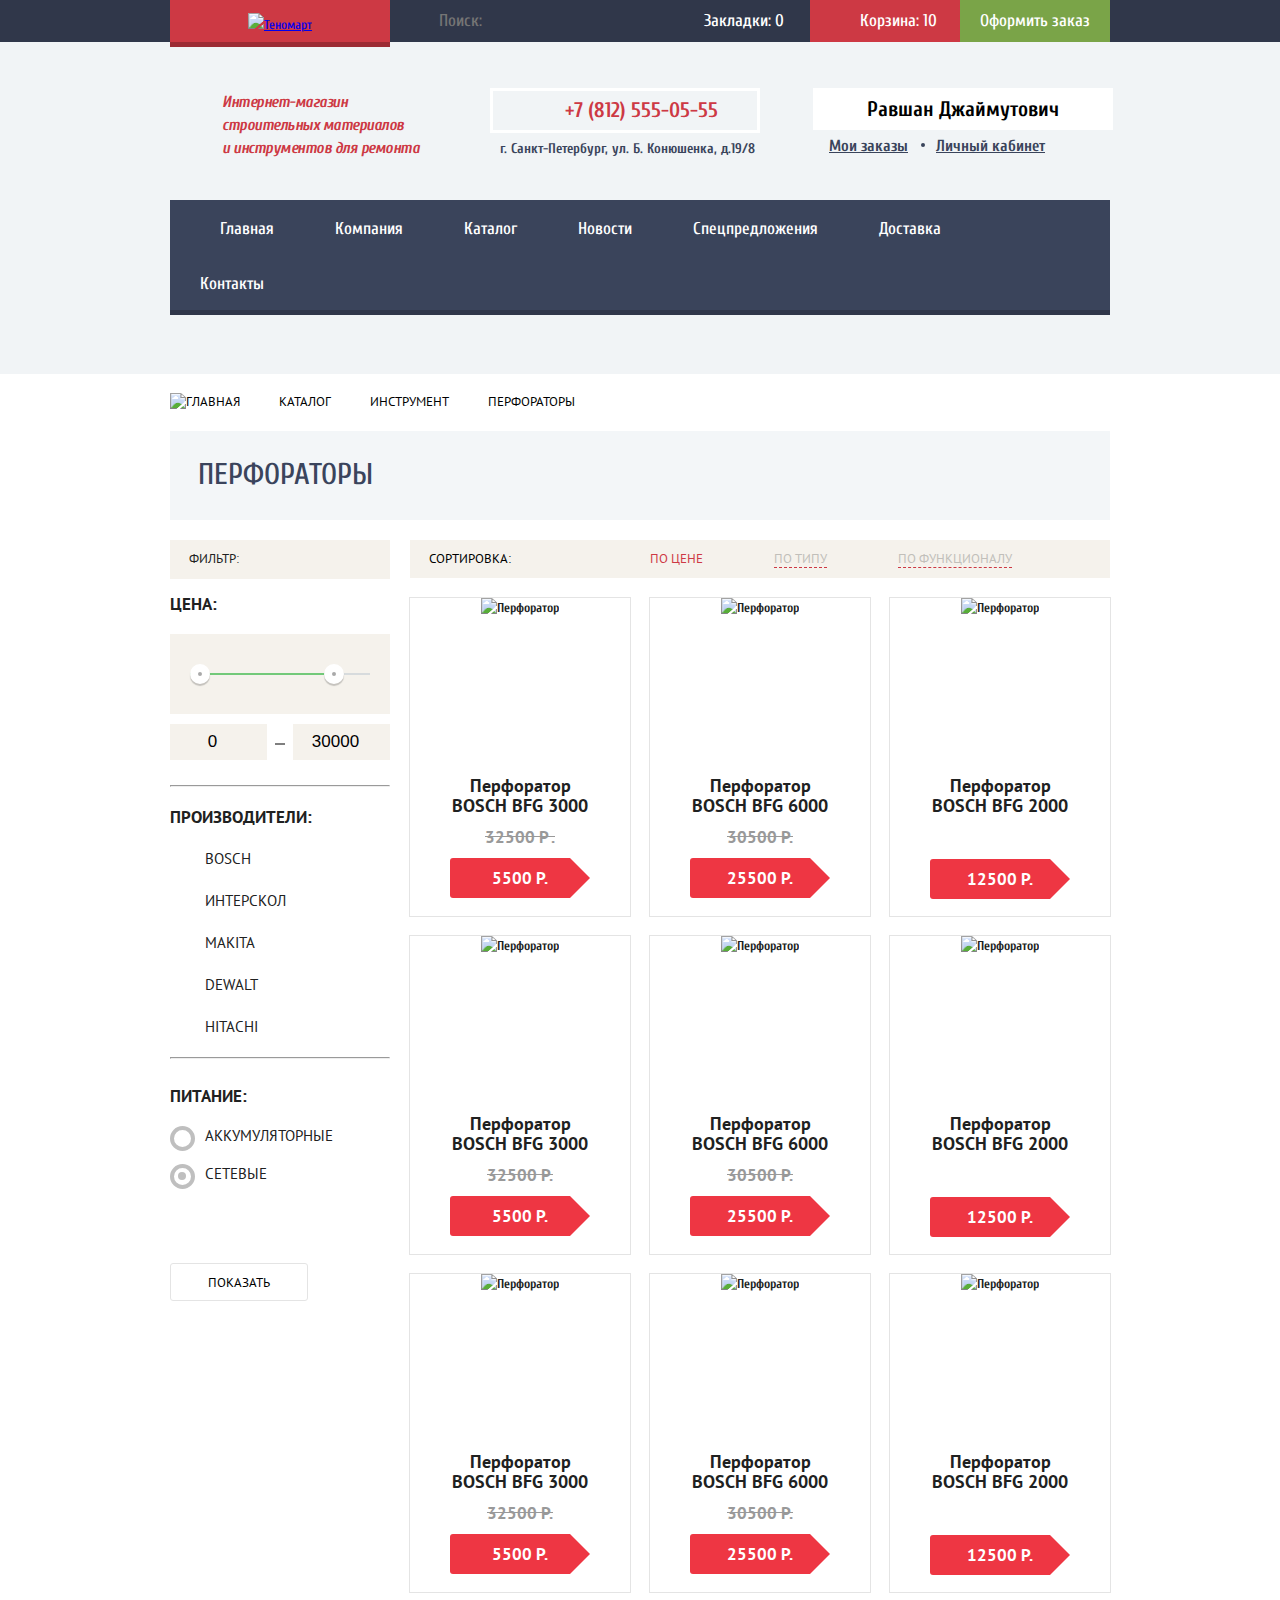
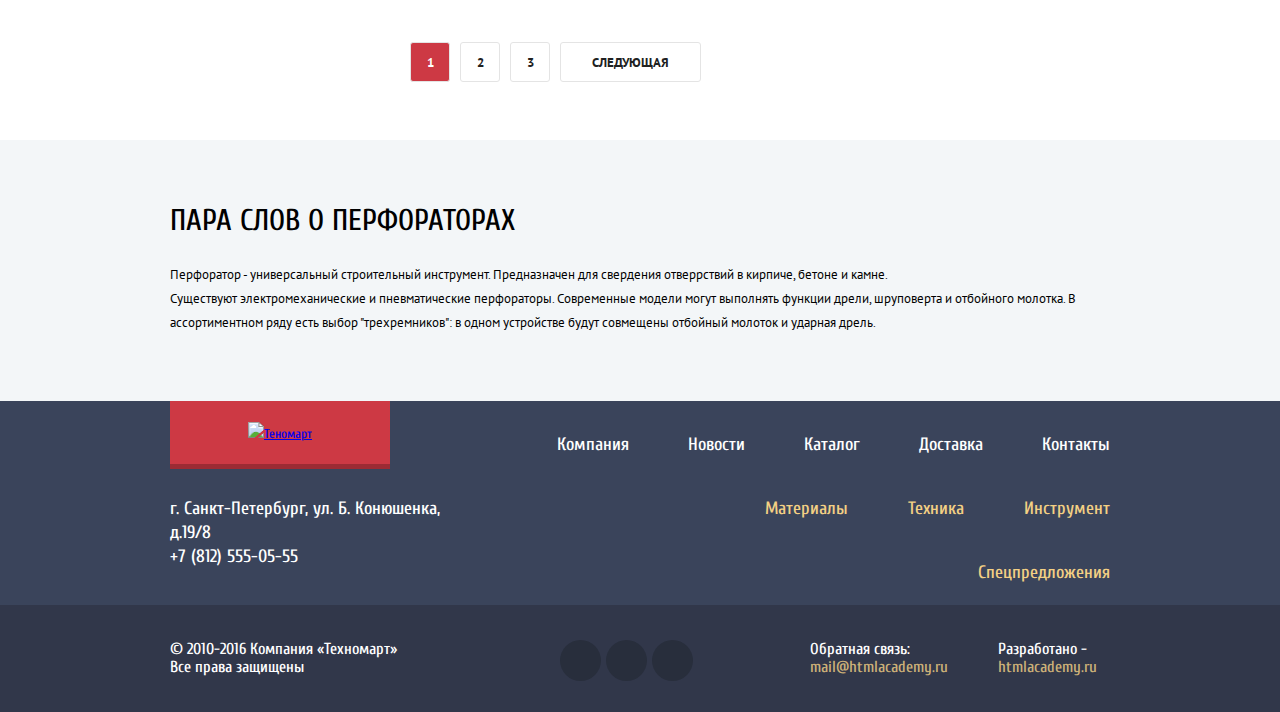
==== commit 943d78f3: "Доделал" ====
--- a/catalog.html
+++ b/catalog.html
@@ -3,7 +3,7 @@
   <head>
 	<meta charset="utf-8">
 	<title>"Техномарт"!</title>
-	<link href="css/style3.css" rel="stylesheet">
+	<link href="css/style.css" rel="stylesheet">
 	<link href="https://fonts.googleapis.com/css?family=Cuprum:400,400i,700,700i&amp;subset=cyrillic" rel="stylesheet">
 	<link href="https://fonts.googleapis.com/css?family=PT+Sans:400,700&amp;subset=cyrillic" rel="stylesheet">
   </head>
@@ -36,8 +36,8 @@
       <div class="header-bottom catalog">
 	    <div class="container">
 	      <div class="hb-left">
-		  Интернет-магазин</br>
-		  строительных материалов</br>
+		  Интернет-магазин<br>
+		  строительных материалов<br>
 		  и инструментов для ремонта
 		  </div>
 		  <div class="hb-center">
@@ -45,20 +45,24 @@
 		  	<p class="hb-location">г. Санкт-Петербург, ул. Б. Конюшенка, д.19/8</p>
 		  </div>
 		  <div class="hb-right catalog-page">
-		  	<a class="my-account" href="#">Равшан Джаймутович</a>
+		  	<div class="my-account">
+		  	  <a class="account" href="#">Равшан Джаймутович</a>
+		  	  <a class="link-profile" href="##"></a>
+		  	  <a class="link-deauto" href="###"></a>
+		  	</div>
 		  	<a class="my-accounts" href="#">Мои заказы</a>
 		  	<a class="my-cabinet" href="#">Личный кабинет</a>
 		  </div>
 		  <nav class="hb-navigation">
 		    <ul>
 			  <li>
-			    <a href="#">Главная</a>
+			    <a href="index.html">Главная</a>
 			  </li>
 			  <li>
 			    <a href="#">Компания</a>
 			  </li>
 			  <li>
-			    <a href="#">Каталог</a>
+			    <a>Каталог</a>
 			  </li>
 			  <li>
 			    <a href="#">Новости</a>
@@ -113,14 +117,13 @@
 	  	 			<label class="min-price"><input type="text" name="min-price" value="0"></label>
         			<label class="max-price"><input type="text" name="max-price" value="30000"></label>
 	  	      	</div>
-	  	      </div>
-			 <!--Пока не знаю, как сделать ползунок с двумя переменными-->		
+	  	      </div>	
 	  		  <hr>
   	  	  	  <h3 class="second-point">Производители:</h3>
   	  	  	  <ul>
   	  	  	  	<li>
 		  	  	  <input type="checkbox" name="bosch" id="bosch-field" checked>
-          	      <label for="bbosch-field">Bosch</label>
+          	      <label for="bosch-field">Bosch</label>
           	  	</li>
           	  	<li>
           	      <input type="checkbox" name="interskol" id="interskol-field">
@@ -348,7 +351,7 @@
 	  <div class="footer-bottom">
 	    <div class="container clearfix">
 	      <section class="footer-info">
-	      &#169 2010-2016 Компания «Техномарт»<br>
+	      &#169; 2010-2016 Компания «Техномарт»<br>
 	      Все права защищены
 	      </section>
 	      <section class="footer-social">
@@ -367,5 +370,12 @@
 	    </div>
 	  </div> 
     </footer>
+    <div class="add-to-cart container clearfix">
+      <button class="add-to-cart-close" type="button" title="Закрыть">Закрыть</button>
+      <span></span>
+      <p>Товар добавлен в корзину!</p>
+      <a class="btn">Оформить заказ</a>       
+      <button class="btn go-on" type="submit">Продолжить покупки</button>
+  	</div>
   </body>
 </html>--- a/css/style.css
+++ b/css/style.css
@@ -0,0 +1,2411 @@
+body {
+	font-family: "Cuprum", Arial, serif; /*Ð³Ð°Ñ€Ð½Ð¸Ñ‚ÑƒÑ€Ð° (Ð½Ð°Ð·Ð²Ð°Ð½Ð¸Ðµ ÑˆÑ€Ð¸Ñ„Ñ‚Ð°)*/
+	font-size: 13px;	/*Ñ€Ð°Ð·Ð¼ÐµÑ€ ÑˆÑ€Ð¸Ñ„Ñ‚Ð°*/
+	font-weight: 500;/*Ð¶Ð¸Ñ€Ð½Ð¾ÑÑ‚ÑŒ ÑˆÑ€Ð¸Ñ„Ñ‚Ð°*/
+	line-height: 24px;/*Ð²Ñ‹ÑÐ¾Ñ‚Ñƒ ÑÑ‚Ñ€Ð¾ÐºÐ¸*/
+	color: #202121; /*Ñ†Ð²ÐµÑ‚ ÑˆÑ€Ð¸Ñ„Ñ‚Ð°*/
+	margin: 0;
+	background-color: #ffffff; /*Ð´Ð»Ñ Ð²Ð¸Ð´Ð¸Ð¼Ð¾ÑÑ‚Ð¸ ÑÑ‚Ð¸Ð»ÐµÐ¹*/
+	
+}
+
+h1 { /*h1 Ð½ÐµÑ‚ Ð² Ð¿Ñ€Ð¾ÐµÐºÑ‚Ðµ, Ñ‚Ð°Ðº ÐºÐ°Ðº Ð´Ð»Ñ ÐºÐ°Ñ‚Ð°Ð»Ð¾Ð³Ð° h1 Ð²Ñ‹Ð´ÐµÐ»Ð¸Ñ‚ÑŒ Ð¼Ð¾Ð³Ñƒ, Ð½Ð¾ Ð´Ð»Ñ Ð³Ð»Ð°Ð²Ð½Ð¾Ð¹
+	ÑÑ‚Ñ€Ð°Ð½Ð¸Ñ†Ñ‹ Ñ‚Ð¾Ñ‚ Ð¶Ðµ Ñ€Ð°Ð·Ð¼ÐµÑ€ Ð±ÑƒÐ´ÑƒÑ‚ Ð¸Ð¼ÐµÑ‚ÑŒ Ð½ÐµÑÐºÐ¾Ð»ÑŒÐºÐ¾ ÑÐ»ÐµÐ¼ÐµÐ½Ñ‚Ð¾Ð² h2*/
+}
+
+h2 {
+	font-family: "Cuprum", Arial, serif; 
+	font-size: 30px;
+	font-weight: 500;
+	line-height: 30px;
+	color: #4c5a71;
+	
+}
+
+.container {
+	width: 940px;
+	padding: 0 10px;
+	margin: 0 auto;
+}
+
+.clearfix::after{
+	content:"";
+	display: table;
+	clear: both;
+}
+
+img {
+  	max-width: 100%;
+  	height: auto;
+}
+
+.header-top {
+	min-height: 42px;
+	background-color: #30374a;
+}
+
+.header-top .ht-logo {
+	position: relative;
+	float: left;
+	width: 220px;
+	height: 42px;
+	text-align: center;
+	padding-top: 13px;
+	margin:0;
+	background: #cd3944;
+	box-sizing: border-box;
+}
+
+.header-top .ht-logo::after {
+  	content: "";
+  	position: absolute;
+  	left: 0;
+  	bottom: -5px;
+  	
+  	width: 100%;
+  	height: 5px;
+  	background-color: #9c2b34;
+}
+
+.header-top .ht-logo:hover,
+.header-top .ht-logo:active {
+	background-color: #ae2f39;
+}
+
+.ht-logo img {
+	width: 110px;
+	height: 18px;
+}
+
+.header-top .ht-navigation {
+	float: left;
+	width: 570px;
+}
+
+.ht-navigation ul {
+	list-style: none;
+	margin: 0;
+	padding: 0;
+	font-size: 0
+}
+
+.ht-navigation li {
+	display: inline-block;
+	font-size: 17px;
+	line-height: 18px;
+	vertical-align: top;
+}
+
+.ht-search {
+	position: relative;
+	width: 270px;
+	height: 42px;
+}
+
+.ht-search input {
+	width: 100%;
+	font: inherit;
+	font-size: 17px;
+	color: #ffffff;
+	padding: 12px 49px;
+	vertical-align: top;
+	border: none;
+	background-color: inherit;
+	box-sizing: border-box;
+}
+
+
+.ht-search span{
+  	position: absolute;
+  	top: 12px;
+  	left: 12px;
+
+ 	width: 17px;
+  	height: 17px;
+  	background: transparent url("../img/icon-search.png") no-repeat;
+  	opacity: 0.3;
+}
+
+.ht-search input:focus {
+	color: #000000;
+	border: none;
+	background-color: #ffffff;
+}
+
+.ht-search input:hover+span {
+	opacity: 1;
+}
+
+.ht-search input:focus+span { /*ÐÐµ ÑƒÐ´Ð°Ð»Ð¾ÑÑŒ*/
+	opacity: 1;
+	background: transparent url("../img/icon-search-act.png") no-repeat;
+}
+
+
+.ht-bookmarks a{
+	position: relative;
+	display: block;
+	width: 150px;
+	height: 42px;
+	color: #ffffff;
+	text-decoration: none;
+	padding-left: 44px;
+	padding-top: 12px;
+	box-sizing: border-box;
+
+}
+
+.ht-bookmarks a::before {
+  	content: "";
+  	position: absolute;
+  	top: 12px;
+  	left: 17px;
+
+  	width: 14px;
+  	height: 16px;
+  	background: transparent url("../img/icon-bookmark.png") no-repeat;
+  	opacity: 0.3;
+}
+
+.ht-busket a{
+	position: relative;
+	display: block;
+	width: 150px;
+	height: 42px;
+	color: #ffffff;
+	text-decoration: none;
+	padding-left: 50px;
+	padding-top: 12px;
+	box-sizing: border-box;
+}
+
+.ht-busket a::before {
+  	content: "";
+  	position: absolute;
+  	top: 12px;
+  	left: 16px;
+
+  	width: 17px;
+  	height: 16px;
+  	background: transparent url("../img/icon-basket.png") no-repeat;
+  	opacity: 0.3;
+}
+
+.ht-bookmarks a:hover::before,
+.ht-busket a:hover::before,
+.ht-search:hover::before {
+	opacity: 1;
+}
+
+.ht-busket a:active,
+.ht-bookmarks a:active {
+	color: #8f9196;
+	background-color: #1f232d;
+}
+
+.ht-bookmarks a:active::before,
+.ht-busket a:active::before{
+	opacity: 0.3;
+}
+
+.ht-busket.active {
+	background-color: #cd3944;
+}
+
+.header-top .ht-contents {
+	float: right;
+	width: 150px;
+	height: 42px;
+}
+
+.ht-contents .contents {
+	display: block;
+	width: 150px;
+	height: 42px;
+	font-size: 17px;
+    line-height: 18px;
+  	color: #ffffff;
+  	text-decoration: none;
+  	text-align: center;
+  	padding-top: 12px;
+  	margin: 0;
+	background-color: #7aa448;
+	box-sizing: border-box;
+}
+
+.contents:hover {
+  	background-color: #81ba3f;
+}
+
+.contents:active {
+	color: #b3c3a0;
+  	background-color: #63843d;
+}
+
+.header-bottom {
+	min-height: 279px;
+	padding-bottom: 1px;
+	margin-bottom: 59px;
+	background-color: #f1f4f6;
+}
+
+.header-bottom .hb-left {
+	float: left;
+	width: 300px;
+	min-height: 72px;
+	padding-left: 52px;
+	padding-top: 3px;
+	margin-top: 46px;
+	margin-bottom: 39px;
+	margin-right: 20px;
+	font-size: 16px;
+	line-height: 23px;
+	font-style: italic;
+	font-weight: bold;
+	color: #cd3944;
+	letter-spacing: -0.5px; /*Ð´ÐµÐ±Ð°Ð³*/
+	box-sizing: border-box;
+}
+
+.header-bottom .hb-center {
+	float: left;
+	width: 300px;
+	min-height: 72px;
+	margin-top: 46px;
+	margin-bottom: 39px;
+}
+
+.hb-center .hb-tel {
+	position: relative;
+	margin: 0;
+	display: block;
+	width: 270px;
+	height: 45px;
+	font-size: 21px;
+	line-height: 21px;
+	padding-left: 72px;
+	padding-top: 9px;
+	font-weight: bold;
+	color: #cd3944;
+	margin-bottom: 4px;
+	border: 3px solid #ffffff;
+	box-sizing: border-box;
+}
+
+.hb-center .hb-tel::before {
+	content: "";
+  	position: absolute;
+  	top: 9px;
+  	left: 12px;
+
+  	width: 19px;
+  	height: 19px;
+  	background: transparent url("../img/icon-phone.png") no-repeat;
+}
+
+.hb-center .hb-location {
+	font-size: 14px;
+	line-height: 24px;
+	font-weight: bold;
+	color: #3a445b;
+	padding-left: 10px;
+	margin:0;
+}	
+
+
+.header-bottom .hb-right {
+	float: right;
+	width: 300px;
+	min-height: 72px;
+	font-size: 0;
+	padding: 0;
+	padding-left: 18px;
+	margin-top: 46px;
+	margin-bottom: 39px;
+	box-sizing:border-box;
+}
+
+.hb-right .login-btn {
+	position: relative;
+	display: inline-block;
+	font-size: 21px;
+	line-height: 21px;
+	vertical-align: top;
+	color: #000000;
+	font-weight: bold;
+	text-decoration: none;
+	padding: 12px 23px 11px 48px;
+	margin-right: 9px;
+	background-color: #ffffff;
+}
+
+.hb-right .login-btn::before {
+	content: "";
+	position:absolute;
+	top: 14px;
+	left: 14px;
+
+	width: 20px;
+	height: 17px;
+	background: transparent url("../img/icon-login.png") no-repeat;
+}
+
+.hb-right .registration-btn {
+	position: relative;
+	display: inline-block;
+	font-size: 21px;
+	line-height: 21px;
+	vertical-align: top;
+	color: #000000;
+	font-weight: bold;
+	text-decoration: none;
+	padding: 12px 34px;
+	padding-right: 9px;   /*Ð ÐÐ—ÐžÐ‘Ð ÐÐ¢Ð¬Ð¡Ð¯, Ð”ÐµÐ±Ð°Ð³ÐµÑ€*/
+	background-color: #ffffff;
+} 
+
+.hb-right .login-btn:hover,
+.hb-right .registration-btn:hover {
+	color: #cd3944;
+
+}
+
+.hb-right .login-btn:hover::before {
+	background: transparent url("../img/icon-login_active.png") no-repeat;
+}
+
+.hb-right .login-btn:active,
+.hb-right .registration-btn:active {
+	color: #c4c4c4;
+}
+
+
+.hb-navigation {
+	margin-bottom: 58px;
+	background-color: #3a445b;
+	clear: both;
+}
+
+.hb-navigation ul {
+	font-size: 0;
+	list-style: none;
+	margin: 0;
+	padding: 0;
+	border-bottom: 5px solid #30374a;
+}
+
+.hb-navigation li {
+	display: inline-block;
+	font-size: 17px;
+	line-height: 18px;
+	vertical-align: top;
+}
+
+
+.hb-navigation a {
+	display: block;
+	color: #ffffff;
+	text-decoration: none;
+	padding: 20px 31px 17px 30px;
+}
+
+.hb-navigation li:first-child a{
+	padding-left: 50px
+}
+
+.hb-navigation li:last-child a{
+	padding-right: 50px;
+}
+
+.hb-navigation a:hover {
+	background: #30374a;
+}
+
+.hb-navigation a:active {
+	color: #8b8e96;
+	background: #30374a;	
+}
+
+.hb-navigation .active {
+	color: #8b8e96;
+	background: #30374a;	
+}
+
+/*Ð¨ÐÐŸÐšÐ ÐžÐšÐžÐÐ§Ð•ÐÐ*/
+
+.features {
+	min-height: 410px;
+	margin-bottom: 53px;
+}
+
+.features .features-item {
+	width: 300px;
+	height: 123px;
+	margin: 0 20px 20px 0;
+}
+
+.features .feature-first{
+	position: relative;
+	float: left;
+	background: #e4b03d url("../img/paint.png") no-repeat 213px 31px;
+}
+
+.feature-first b,
+.feature-second b,
+.feature-third b,
+.feature-forth b,
+.feature-fifth b
+ {
+	display: inline-block;
+	font-size: 24px;
+	font-weight: bold;
+	color: #ffffff;
+	margin: 24px 50px 16px 22px;
+}
+
+.feature-first a,
+.feature-second a,
+.feature-third a,
+.feature-forth a,
+.feature-fifth a {
+	display: inline-block;
+	height: 38px;
+	width: 135px;
+	font-size: 14px;
+	line-height: 38px;
+	text-align: center;
+	color: #ffffff;
+	text-transform: uppercase;
+	text-decoration: none;
+	margin-left: 24px;
+	background-color: rgba(205, 158, 55, 0.7);
+	border-radius: 3px 3px;
+	cursor: pointer;
+}
+
+.features-item a:hover {
+	background-color: #000000;
+	opacity: 0.2;
+}
+
+.features-item a:active {
+	background-color: #000000;
+	opacity: 0.3;
+}
+
+
+.features .feature-second{
+	float: left;
+	background: #72addb url("../img/drel.png") no-repeat 197px 33px;
+}
+
+.feature-second a {
+	background-color: #669bc5;
+}
+
+.features .feature-third{
+	float: left;
+	margin-right: 0px;
+	background: #b878cd url("../img/tractor.png") no-repeat 191px 31px;
+}
+
+.feature-third a {
+	background-color: #a56cb8;
+}
+
+.features .feature-forth{
+	float: right;
+	margin-right: 0px;
+	background: #9ed07d url("../img/busket.png") no-repeat 196px 26px;
+}
+
+.feature-forth a {
+	background-color: #8ebb70;
+}
+
+.features .feature-fifth{
+	float: right;
+	margin: 0 0 0 0;
+	background: #e5b03d url("../img/bus.png") no-repeat 191px 32px;
+}
+
+.feature-fifth a {
+	background-color: #ce9e37;
+}
+
+.features .features-item-big {
+	position: relative;
+	float: left;
+	width: 620px;
+	height: 266px;
+	margin: 0 20px 0 0;
+}
+
+.slides .slide{
+    position:absolute;
+    top:0;
+    left:0;
+    
+    width:100%;
+    height:100%;
+    overflow:hidden;
+    background-color: #756a5e;
+}
+
+
+.features-item-big b {
+	display: inline-block;
+	font-size: 36px;
+	line-height: 30px;
+	font-weight: bold;
+	color: #ffffff;
+	text-transform: uppercase;
+	padding: 0;
+	margin: 26px 80px 5px 25px;
+}
+
+.features-item-big p {
+	display: block;
+	font-family: "PT Sans", "Arial", sans-serif;
+	font-size: 18px;
+	line-height: 24px;
+	color: #ffffff;
+	text-decoration: none;
+	padding: 0;
+	margin: 0;
+	margin-left: 25px;
+}
+
+.features-item-big a {
+	position: absolute;
+	left: 25px;
+	bottom: 22px;
+	
+	display: inline-block;
+	font-size: 14px;
+	line-height: 18px;
+	color: #ffffff;
+	font-weight: bold;
+	text-decoration: none;
+	text-transform: uppercase;
+	padding: 10px 42px 10px 49px;
+	background-color: #cd3944;
+	border-radius: 3px 3px;
+
+
+}
+
+.features-item-big a:hover {
+	background-color: #ae2f39;
+}
+
+.features-item-big a:active {
+	background-color: #a02c35;
+}
+
+.slider-controls {
+	position: absolute;
+	bottom: 36px;
+	left: 50%;
+
+	text-align: center;
+	width: 100px;
+	height: 10px;
+	margin-left: -50px;
+	z-index: 100;
+}
+
+.features-item-big input[type=radio] {
+    position:absolute;
+    opacity:0;
+}
+
+.slider-controls label {
+	display: inline-block;
+	width: 6px;
+	height: 6px;
+	vertical-align: top;
+	margin: 0 4px;
+	border: 2px solid white;
+	border-radius: 50%;
+	background: #ffffff;
+	cursor: pointer;
+}
+
+#btn-1:checked ~ .slider-controls label[for="btn-1"],
+#btn-2:checked ~ .slider-controls label[for="btn-2"] { 
+    background:#cd3944;
+}
+
+.features-item-big::before {
+	position: absolute;
+	content: "";
+	top: 50%;
+	left: 26px;
+	margin-top: -20px;
+
+	width: 22px;
+	height: 40px;
+	background: transparent url("../img/icon-left.png") no-repeat;
+	z-index: 1001;
+}
+
+.features-item-big::after {
+	position: absolute;
+	content: "";
+	top: 50%;
+	right: 21px;
+	margin-top: -20px;
+	
+	width: 22px;
+	height: 40px;
+	background: transparent url("../img/icon-right.png") no-repeat;
+}
+
+.slides .slide:nth-child(1){
+    background: #e4b03d url("../img/big.jpg") no-repeat;
+}
+
+.slides .slide:nth-child(2){
+    background: #e4b03d url("../img/big-2.jpg") no-repeat;
+}
+
+.slide {
+	display: none;
+}
+
+#btn-1:checked ~ .slides .slide:nth-child(1) { 
+    display: block;
+}
+#btn-2:checked ~ .slides .slide:nth-child(2) { 
+    display: block;
+}
+#btn-3:checked ~ .slides .slide:nth-child(3) { 
+    display: block;
+}
+
+
+
+.popular {
+	min-height: 428px;
+	font-size: 0;  /*Ð½ÑƒÐ»ÐµÐ²Ð¾Ð¹ Ñ€Ð°Ð·Ð¼ÐµÑ€ Ñƒ Ñ€Ð¾Ð´Ð¸Ñ‚ÐµÐ»Ñ - Ð½Ðµ Ð¿Ð¾Ð»ÑƒÑ‡Ð¸Ð»Ð°ÑÑŒ Ð¿Ð»Ð¸Ñ‚ÐºÐ°*/
+	margin-bottom: 20px;
+	
+}
+
+.popular-header {
+	min-height: 89px;
+	margin-bottom: 20px;
+	background-color: #f5f2ec;
+}
+
+.popular-header h2 {
+	float: left;
+	font-size: 30px;
+	color: #3a445c;
+	line-height: 30px;
+	text-transform: uppercase;
+	margin: 0;
+	margin-top: 29px;
+	margin-left: 25px;
+}
+
+.popular-header .main-btn
+ {
+	float: right;
+	font-size: 14px;
+	line-height: 18px;
+	color: #ffffff;
+	font-weight: bold;
+	text-decoration: none;
+	text-transform: uppercase;
+	vertical-align: top;
+	padding: 11px 47px 9px 55px;
+	margin-top: 25px;
+	margin-right: 24px;
+	background-color: #cd3944;
+	border-radius: 3px 3px;
+	left: 25px;
+	bottom: 22px;
+}
+
+.popular-item,
+.catalog-item {
+	position: relative;
+	display: inline-block;
+	width: 220px;
+	height: 318px;
+	font-size: 18px;
+	line-height: 20px;
+	font-weight: bold;
+	text-align: center;
+	vertical-align: top;
+	margin-right: 20px;
+	box-shadow: 0 0 0 1px #e4e4e4;
+}	
+
+.popular-item:last-child {
+	margin-right: 0px;
+}
+
+.popular-item .flag,
+.features .flag,
+.catalog-item .flag {
+	position:absolute;
+    top:-1px;
+    right:-1px;
+    
+    width:60px;
+    height:60px;
+    text-indent:-1000px;
+    overflow:hidden;
+    z-index:20;
+}
+
+
+.popular-item .flag-new,
+.features .flag-new,
+.catalog-item .flag-new{
+    background: url("../img/new-flag.png") no-repeat 0 0; /*Ð²ÑÑ‚Ð°Ð²Ð¸Ñ‚ÑŒ ÐºÐ°Ñ€Ñ‚Ð¸Ð½ÐºÑƒ*/
+}
+
+.popular-item .action,
+.catalog-item .action{
+    position:absolute;
+    top:0;
+    left:0;
+    width:220px;
+    height:90px;
+    padding:42px 0;
+    background-color: rgba(255,255,255,0.99);
+    z-index:10;
+}
+
+.popular-item .buy,
+.popular-item .bookmark,
+.catalog-item .buy,
+.catalog-item .bookmark
+{
+    display:block;
+    position: relative;
+    width:135px;
+    font-family:"Cuprum", sans-serif;
+    color:white;
+    font-size:14px;
+    font-weight:normal;
+    line-height:18px;
+    text-decoration:none;
+    text-transform:uppercase;    
+    padding:11px 0;
+    margin:0 auto;
+    margin-bottom:8px; 
+    border:3px solid #63a63e;
+    border-radius:3px;
+    border-bottom-color:#367315; 
+    background-color:#63a63e; 
+}
+
+.popular-item .buy::before,
+.catalog-item .buy::before{
+	content: "";
+  	position: absolute;
+  	top: 10px;
+  	left: 14px;
+
+  	width: 17px;
+  	height: 16px;
+  	background: transparent url("../img/icon-basket.png") no-repeat;
+  	opacity: 0.3;
+}
+
+.popular-item .buy:hover::before,
+.popular-item .buy:active::before,
+.catalog-item .buy:hover::before,
+.catalog-item .buy:active::before{
+	opacity: 1;
+}
+
+.popular-item .bookmark,
+.catalog-item .bookmark{
+    color:#32425c;
+    border-bottom-color:#63a63e;
+    background: #ffffff; 
+}
+
+.popular-item .buy:hover,
+.catalog-item .buy:hover {
+	border-color: #81ba3f;
+	border-bottom-color:#367315;
+	background-color: #81ba3f;
+}
+
+.popular-item .buy:active,
+.catalog-item .buy:active{
+	border-color: #63843d;
+	background-color: #63843d;
+}
+
+.popular-item .bookmark:hover,
+.catalog-item .bookmark:hover{
+	border-color: #3a445b;
+}
+
+.popular-item .bookmark:active,
+.catalog-item .bookmark:active{
+	color: #c4c7cd;
+	border-color: #c4c7cd;
+}
+
+
+.popular-item .action,
+.catalog-item .action{
+    display:none;
+}
+.popular-item:hover .action,
+.catalog-item:hover .action{
+    display:block;
+}
+
+.popular-item:hover,
+.catalog-item:hover {
+	box-shadow: 0 0 5px 5px #e4e4e4;
+}
+
+.popular-item .image,
+.catalog-item .image{
+    width:220px;
+    height:165px;
+}
+.popular-item img,
+.catalog-item  img{
+    max-width:100%;
+}
+
+.popular-item .title,
+.catalog-item .title{
+    min-height:38px;
+    font-size:18px;
+    font-weight:normal;
+    font-family: "PT Sans", "Arial", sans-serif;
+    font-weight: bold;
+    line-height:20px;  
+    padding:0 31px;
+    margin-top:13px;
+    margin-bottom:12px;
+    
+}
+.popular-item .discount,
+.catalog-item .discount{
+    min-height:20px;
+    font-family: "PT Sans", "Arial", sans-serif;
+    color:#999;
+    font-size:17px;
+    font-weight: bold;
+    line-height:18px;
+    text-decoration:line-through;
+    padding:0;
+    margin-top:12px;
+    margin-bottom:8px;
+}
+
+.popular-item .price,
+.catalog-item .price{
+    position:relative;
+    width:140px;
+   	font-family: "PT Sans", "Arial", sans-serif;
+    font-weight: bold;
+    line-height:20px;
+    color:white;
+    padding:10px 30px;
+    margin:10px auto;
+    margin-bottom:20px;
+    border-radius:3px;
+    background:#ee3643;
+    box-sizing: border-box;
+
+}
+
+.popular-item .lower,
+.catalog-item .lower{
+	margin-top: 43px;
+	}
+
+.popular-item .price:after,
+.catalog-item .price:after
+{
+    content:"";
+    position:absolute;
+    top:0;
+    right:-20px;
+    
+    width:0;
+    height:0;
+    border:20px solid white;
+    border-left-color:#ee3643;
+}
+
+.manufacturers {
+	min-height: 420px;
+	margin-bottom: 65px;
+}
+
+.popular-header .main-btn {
+	padding: 10px 62px 10px 71px;
+}
+
+.popular-header .main-btn:hover {
+	background-color: #ae2f39;
+}
+
+.popular-header .main-btn:active {
+	background-color: #a02c35;
+}
+
+
+
+.manufacturers .name-list {
+	font-size: 0; /*Ð½ÑƒÐ»ÐµÐ²Ð¾Ð¹ Ñ€Ð°Ð·Ð¼ÐµÑ€ Ñƒ Ñ€Ð¾Ð´Ð¸Ñ‚ÐµÐ»Ñ - Ð¿Ð¾Ð»ÑƒÑ‡Ð¸Ð»Ð¾ÑÑŒ*/
+	text-align: center;
+}
+
+.name-list a {
+	display: inline-block;
+	width: 220px;
+	height: 145px;
+	vertical-align: top;
+	margin-right:20px;
+	margin-bottom: 20px;
+	box-shadow: 0 0 0 1px #e4e4e4;
+}
+
+.manufacturers a:nth-child(4n) { 
+	margin-right: 0px;
+}
+
+.name-list a:hover {
+	box-shadow: 0 0 5px 5px #e4e4e4;
+}
+
+.name-list a:active{
+	opacity: 0.3;	
+}
+
+
+
+.manufacturer-1 {
+	background: url("../img/bosch.png") no-repeat 50% 50%;
+}
+
+.manufacturer-2 {
+	background: url("../img/makita.png") no-repeat 50% 50%;
+}
+.manufacturer-3 {
+	background: url("../img/dewalt.png") no-repeat 50% 50%;
+}
+
+.manufacturer-4 {
+	background: url("../img/interskol.png") no-repeat 50% 50%;
+}
+
+.manufacturer-5 {
+	background: url("../img/hitachi.png") no-repeat 50% 50%;
+}
+.manufacturer-6 {
+	background: url("../img/lg.png") no-repeat 50% 50%;
+}
+
+.manufacturer-7 {
+	background: url("../img/aeg.png") no-repeat 50% 50%;
+}
+
+.manufacturer-8 {
+	background: url("../img/metabo.png") no-repeat 50% 50%;
+	}
+
+/*Ð‘Ð›ÐžÐš Ð¡Ð•Ð Ð’Ð˜Ð¡ÐžÐ’*/
+
+.index-content-first {
+	position: relative;
+	min-height: 522px;
+	padding: 1px;
+	margin-bottom: 75px;
+	background-color: #f3f6f8;
+}
+
+.index-content-first .container{
+	background-color: #f3f6f8;
+}
+
+.content-services {
+	min-height: 100px;
+	margin-top: 64px;
+	margin-bottom: 70px;
+}
+
+.content-services h2 {
+	font-size: 30px;
+	color: #000000;
+	line-height: 30px;
+	text-transform: uppercase;
+	margin: 0;
+	margin-bottom: 24px;
+}
+
+.content-menu {
+	position: relative;
+	float: left;
+	width: 730px;
+	min-height: 250px;
+	margin: 0;
+	margin-bottom: 35px;
+}
+
+
+.content-menu .menu {
+	float:left;
+	width: 240px;
+	min-height: 185px;
+	margin-right: 80px;
+}
+
+.content-menu label {
+	display: block;
+	width: 240px;
+	color: #ffffff;
+	font-size: 21px;
+	line-height: 30px;
+	font-weight: bold;
+	text-decoration: none;
+	padding: 13px 23px 17px 22px;
+	border-top: 1px solid #475168;
+	border-bottom: 1px solid #30374a;
+	background-color: #3a445b;
+	cursor: pointer;
+	box-sizing: border-box;
+}
+
+#point-1:checked ~ .menu label[for="point-1"],
+#point-2:checked ~ .menu label[for="point-2"],
+#point-3:checked ~ .menu label[for="point-3"] { 
+	color: #3a445b;
+    background:#ffffff;
+    border-color: #ffffff;
+}
+
+.content-menu input[type=radio] {
+    opacity:0;
+}
+
+
+.content-menu li:hover {
+	background-color: #30374a;
+}
+
+.content-menu .menu::after {
+	content: "";
+	position: absolute;
+	top: -30px;
+	left: 230px;
+
+	height: 272px;
+	width: 110px;
+	background: transparent url("../img/shadow.png") no-repeat;
+}
+
+.content-indeed{
+	position: relative;
+	float: left;
+	width: 400px;
+	min-height: 185px;
+	margin: 0;
+}
+
+
+.content-indeed h2 {
+	font-size: 36px;
+	line-height: 36px;
+	color: #3a445c;
+	text-transform: uppercase;
+	margin: 0;
+	margin-bottom: 23px;
+}
+
+
+.content-indeed .btn {
+	display: inline-block;
+	width: 195px;
+  	font-family: "Cuprum", Arial, serif; 
+  	font-size: 14px;
+  	line-height: 18px;
+  	text-align: center;
+  	color: #ffffff;
+  	text-transform: uppercase;
+  	text-decoration: none;
+  	padding: 11px 40px;
+  	border: none;
+  	border-radius: 3px;
+  	background-color: #cd3944;
+  	box-sizing: border-box;
+  	cursor: pointer;
+}
+
+.content-indeed .btn:hover,
+.content-indeed .btn:active {
+	background-color: #9c2b34;
+}
+
+.content-indeed .point{
+	display: none;
+}
+
+
+#point-1:checked ~ .content-indeed .point:nth-child(1) {
+	display: block;
+}
+
+#point-2:checked ~ .content-indeed .point:nth-child(2) {
+	display: block;
+}
+
+#point-3:checked ~ .content-indeed .point:nth-child(3) {
+	display: block;
+}
+
+.content-menu [class^="font-"] {
+	position: absolute;
+	top:0;
+	right:-230px;
+	width: 490px;
+	height: 287px;
+	display: none;
+}
+
+.content-menu .font-1 {
+	background: url("../img/bus-1.png") no-repeat;
+}
+
+.content-menu .font-2 {
+	background: url("../img/medal.png") no-repeat 80px 0;
+}
+
+.content-menu .font-3 {
+	background: url("../img/credit.png") no-repeat 20px 0;
+}
+
+#point-1:checked +.font-1 {
+	display: block;
+}
+
+#point-2:checked + .font-2 {
+	display: block;
+}
+
+#point-3:checked +.font-3 {
+	display: block;
+}
+
+
+
+.content-services p,
+.content-indeed p,
+.content-second-left p,
+.content-second-right p {
+    font-family: "PT Sans", "Arial", sans-serif;
+	font-size: 14px;
+	line-height: 24px;
+	font-weight: 550;
+	letter-spacing: -1px;
+	color: #000000;
+	margin: 0;
+	margin-bottom: 30px;
+	
+}
+
+/*ÐšÐžÐÐ¢Ð•ÐÐ¢ 2*/
+
+.index-content-second {
+	position: relative;
+	min-height: 370px;
+	margin-bottom: 86px;
+}
+
+.index-content-second h2 {
+	font-size: 30px;
+	color: #000000;
+	line-height: 30px;
+	text-transform: uppercase;
+	margin: 0;
+	margin-bottom: 26px;
+	
+}
+
+.content-second-left p {
+	margin-bottom: 24px;
+}
+
+.content-second-right p {
+	margin-bottom: 32px;
+}
+
+.content-second-left .second-p {
+	margin-bottom: 11px;
+}
+
+
+.content-second-left {
+	float: left;
+	width:560px;
+	margin-right: 80px;
+}
+
+.content-second-left ul {
+	list-style: none;
+	padding: 0;
+	margin: 0;
+}
+
+.content-second-left li {
+	position: relative;
+	font-size: 18px;
+	font-weight: bold;
+	line-height: 20px;
+	padding: 10px 36px;
+}
+
+.content-second-left li::before {
+	content: "";
+	position: absolute;
+	top: 19px;
+	left: 0;
+	
+	width: 25px;
+	height: 2px;
+	background-color: #db575a;
+}
+
+.content-second-right {
+	float: right;
+	width:300px;
+	margin:0;
+}
+
+.content-second-right img {
+	height: 158px;
+	width: 300px;
+}
+
+
+.index-content-second .main-btn
+ {
+	position: absolute;
+	font-size: 14px;
+	line-height: 18px;
+	color: #ffffff;
+	font-weight: bold;
+	text-decoration: none;
+	text-transform: uppercase;
+	padding: 10px 33px 10px 41px;
+	border-radius: 3px 3px;
+	background-color: #cd3944;
+}
+
+.content-second-left .main-btn {
+	bottom: 0px;
+	left: 10px;
+}
+
+.content-second-right .main-btn {
+	padding: 10px 56px;
+	bottom: 0;
+	right: 10px;
+}
+
+.index-content-second .main-btn:hover{
+	background-color: #ae2f39;
+}
+
+.index-content-second .main-btn:active {
+	background-color: #a02c35;
+}
+
+
+/*Ð¤Ð£Ð¢Ð•Ð */
+
+.footer-top {
+	min-height: 193px;
+	background-color: #3a445b;
+}
+
+
+.footer-top .logo-address {
+	float:left;
+	width: 315px;
+	min-height: 190px;
+}
+
+.logo-address .ht-logo {
+	display:block;
+	width: 220px;
+	height: 68px;
+	text-align: center;
+	background: #cd3944;
+	padding-top: 21px;
+	margin:0;
+	border-bottom:5px solid #9c2b34;
+	box-sizing: border-box;
+}
+
+.logo-address .ht-logo:hover {
+	background-color: #ae2f39;
+}
+
+.header-top .ht-logo:active {
+	background-color: #a02c35;
+}
+
+.logo-address p {
+	font-size: 18px;
+	line-height: 24px;
+	color: #ffffff;
+	margin-top: 28px;
+}
+
+
+.footer-top .ft-nav-first {
+	float:right;
+	width: 620px;
+}
+
+
+.ft-nav-first ul {
+	list-style: none;
+	text-align: right;
+	font-size: 0;
+	padding: 0;
+	margin:0;
+}
+
+.ft-nav-first li {
+	display: inline-block;
+	font-size: 18px;
+	line-height: 24px;
+	vertical-align: top;
+}
+
+
+.ft-nav-first a {
+	display: block;
+	color: #ffffff;
+	text-decoration: none;
+	padding-left: 59px;
+	padding-top: 32px;
+	padding-bottom: 20px;
+}
+
+
+.footer-top .ft-nav-second {
+	float:right;
+	width: 590px;
+}
+
+.ft-nav-second ul {
+	list-style: none;
+	text-align: right;
+	font-size: 0;
+	padding: 0;
+	margin:0;
+}
+
+.ft-nav-second li {
+	display: inline-block;
+	font-size: 18px;
+	line-height: 24px;
+	vertical-align: top;
+}
+
+.ft-nav-second a {
+	display: block;
+	color: #f3d084;
+	text-decoration: none;
+	padding-left: 60px;
+	padding-top: 20px;
+	padding-bottom: 20px;
+}
+
+.ft-nav-first a:hover,
+.ft-nav-second a:hover {
+	text-decoration: underline;
+}
+
+.ft-nav-first a:active,
+.ft-nav-second a:active {
+	opacity: 0.3;
+	text-decoration: none;
+}
+
+
+.footer-bottom {
+	min-height: 107px;
+	font-size: 16px;
+	line-height: 18px;
+	color: white;
+	padding-top: 35px;
+	background-color: #31374a;
+	box-sizing: border-box;
+}
+
+
+.footer-info {
+	float:left;
+	width: 300px;
+	margin-right: 90px;
+	min-height: 43px;
+}
+
+.footer-social {
+	float:left;
+	width: 170px;
+	min-height: 43px;
+	margin-right: 80px;
+}
+
+.footer-social .social-btn{
+	display: inline-block;
+	width: 41px;
+	height:41px;
+	vertical-align: top;
+	margin-right: 1px;
+	border-radius: 50%;
+	background-color: #282e3c;
+	
+	transition: 
+    background-color 0.2s;
+}
+
+.footer-social .social-btn-vk{
+	background: #282e3c url("../img/vk.png") no-repeat 50% 50%;
+}
+
+.footer-social .social-btn-fb{
+	background: #282e3c url("../img/facebook.png") no-repeat 50% 50%;
+}
+
+.footer-social .social-btn-inst{
+	background: #282e3c url("../img/insta.png") no-repeat 50% 50%;
+}
+
+.footer-social .social-btn:active,
+.footer-social .social-btn:hover {
+	background-color: #cd3944;
+}
+
+
+.footer-mail {
+	float: left;
+	width: 150px;
+	min-height: 43px;
+}
+
+.footer-bottom .btn{
+	color: #ccb178;
+	text-decoration: none;
+}
+
+.footer-bottom a:hover {
+	text-decoration: underline;
+}
+
+.footer-bottom a:active {
+	color: #cd3944;
+	text-decoration: none;
+}
+
+
+.footer-mail p,
+.footer-copyright p {
+	margin: 0;
+}
+
+.footer-copyright {
+	float:right;
+	width: 112px;
+	min-height: 43px;
+}
+
+
+
+
+/*Ð¡Ñ‚Ð¸Ð»Ð¸ Ð´Ð»Ñ catalog.html !!!!!!!!!!!!!!!!!!!!!!!!!!!!!!*/
+
+.hb-right.catalog-page {
+	float:right;
+	margin-right: 15px;
+	margin-bottom: 10px;
+}
+
+.hb-right .my-account {
+	position: relative;
+	display: block;
+	width: 300px;
+	min-height: 42px;
+	font-size: 21px;
+	line-height: 18px;
+	font-weight: bold;
+	color: #000000;
+	text-decoration: none;
+	margin-bottom: 7px;
+	background-color: #ffffff;
+}
+
+.hb-right .account {
+	display: block;
+	height: 42px;
+	width: 220px;
+	color: #000000;
+	text-align: center;
+	text-decoration: none;
+	padding-top: 12px;
+	margin-left: 40px;
+	box-sizing: border-box;
+}
+
+.hb-right .link-profile{
+	position: absolute;
+	top: 13px;
+	left: 14px;
+
+	width: 20px;
+	height: 18px;
+	background: transparent url("../img/icon-user.png") no-repeat;
+}
+
+.hb-right .link-deauto {
+	position: absolute;
+	top: 13px;
+	right: 11px;
+
+	width: 20px;
+	height: 17px;
+	background: transparent url("../img/icon-login.png") no-repeat;
+}
+
+.hb-right .link-profile:hover{
+	background: transparent url("../img/icon-user-active.png") no-repeat;
+}
+
+.hb-right .link-deauto:hover {
+	background: transparent url("../img/icon-login_active.png") no-repeat;
+}
+
+.hb-right .my-account:active {
+	color: #c4c4c4;
+}
+
+.hb-right .my-accounts,
+.hb-right .my-cabinet {
+	display: inline-block;
+	font-size: 16px;
+	line-height: 18px;
+	color: #3a445b;
+	font-weight: bold;
+	vertical-align: top;
+	padding: 0;
+	margin-left: 16px;
+	margin-right: 28px;
+	
+}
+.hb-right .my-cabinet {
+	position: relative;
+	margin-left: 0;
+}
+
+.hb-right .my-accounts:hover,
+.hb-right .my-cabinet:hover {
+	color: #ce3945;
+} 
+
+.hb-right .my-accounts:active,
+.hb-right .my-cabinet:active {
+	color: #c3c3c3;
+} 
+
+
+
+.hb-right .my-cabinet::before {
+	position: absolute;
+	content: "";
+	top: 6px;
+	left: -15px;
+
+	width: 4px;
+	height: 4px;
+	background-color: #3a445b;
+	border-radius: 50%;
+}
+
+
+.header-bottom.catalog {
+	margin-bottom: 16px;
+}
+
+.breadcrumbs {
+	list-style: none;
+	padding: 0;
+	margin:0;
+	margin-bottom: 17px;
+}
+
+.breadcrumbs li {
+	position: relative;
+	display: inline-block;
+	white-space: nowrap;
+	vertical-align: top;
+	padding-right: 13px;
+	padding-left: 13px;
+	margin-right: 10px;
+}
+
+.breadcrumbs li:first-child {
+	padding-left: 0;
+}
+
+.breadcrumbs li::after {
+  	content: "";
+  	position: absolute;
+ 	top: 5px;
+ 	right: -10px;
+ 	
+ 	width: 8px;
+  	height: 12px;
+  	background: transparent url("../img/icon-right-bread.png") no-repeat;
+}
+
+.breadcrumbs .current::after {
+  	display: none;
+}
+
+.breadcrumbs a {
+	font-family: "PT Sans", "Arial", sans-serif;
+	font-size: 13px;
+	line-height: 18px;
+	color: black;
+	text-decoration: none;
+	text-transform: uppercase;
+}
+
+.content-name{
+	min-height: 88px;
+	padding-top: 1px;
+	margin-bottom: 20px;
+	background-color: #f3f6f8;
+}
+
+.content-name h2 {
+	font-size: 30px;
+	color: #3a445c;
+	line-height: 30px;
+	text-transform: uppercase;
+	margin: 0;
+	margin-top: 28px;
+	margin-left: 28px;
+}
+
+.catalog-content .filter-form {
+	float: left;
+	width: 220px;
+	min-height: 750px;
+	font-family: "PT Sans", "Arial", sans-serif;
+	text-transform: uppercase;
+	margin-right: 20px;
+}
+
+.filter-form .filter-topic {
+	min-height: 38px;
+	font-family: "PT Sans", "Arial", sans-serif;
+	font-size: 13px;
+	line-height: 38px;
+	padding-left: 19px;
+	padding-bottom: 1px;
+	margin:0;
+	margin-bottom: 10px;
+	background-color: #f5f2ec;
+	box-sizing: border-box;
+}
+
+.catalog-content h3 {
+	font-size: 17px;
+	line-height: 30px;
+	padding: 0;
+	margin: 0;
+	margin-bottom: 15px;
+}
+
+.filter-range {
+	width: 220px;
+	height:130px;
+	padding-bottom: 1px;
+	margin-bottom: 20px;
+}
+
+.price-controls {
+	position: relative;
+	height: 40px;
+	width: 220px;
+	font-size: 0;
+}
+
+.price-controls label {
+	display: inline-block;
+	width: 97px;
+	color: black;
+  	vertical-align: top;
+  	cursor: pointer;
+  	margin-right: 26px;
+  	background-color: #f5f2ec;
+}
+
+.price-controls label:last-child {
+	margin-right: 0;
+}
+
+.price-controls input {
+	width: 85px;
+  	font-size: 17px;
+  	line-height: 18px;
+	text-align: center;
+ 	padding: 9px 0;
+  	border: none;
+  	background: none;
+}
+
+.price-controls::after {
+	content: "";
+  	position: absolute;
+  	top: 50%;
+  	left: 50%;
+
+  	width: 10px;
+  	height: 1px;
+  	background: #000000;
+  	transform: translate(-50%, -50%);
+}
+
+.range-controls {
+  	position: relative;
+	height: 80px;
+	width: 220px;
+	margin-bottom: 10px;
+	background-color: #f5f2ec;
+}
+
+.range-controls .scale {
+	position: absolute;
+  	height: 2px;
+  	width: 180px;
+  	top: 50%;
+  	left: 50%;
+  	transform: translate(-50%, -50%);
+  	background: #d7dbdd;
+}
+
+.range-controls .bar {
+  	width: 80%;
+  	height: 2px;
+  	background: #72c979;
+}
+
+.range-toggle {
+  	position: absolute;
+  	top: 50%;
+  	margin-top: -10px;
+
+  	width: 4px;
+  	height: 4px;
+  	cursor: pointer;
+  	border-radius: 50%;
+	border: 8px solid #ffffff;
+  	background: #a9a9a9;
+  	box-shadow: 0 2px 1px 0 rgba(0, 1, 1, 0.2);
+}
+
+.range-toggle-min {
+  	left: 20px;
+
+}
+
+.range-toggle-max {
+  	left: 70%;
+}
+
+h3.second-point {
+	margin-top: 15px;
+}
+
+
+.filter-form ul {
+	list-style: none;
+	padding: 0;
+	margin: 0;
+}
+
+.filter-form li {
+	padding: 0;
+	margin: 0;
+}
+
+input[type="checkbox"] {
+	display: none;
+}
+
+input[type="checkbox"] +label {
+	position: relative;
+	display: block;
+	font-size: 15px;
+	line-height: 20px;
+	padding: 2px 0 2px 35px;
+	margin-bottom: 18px;
+	cursor: pointer;
+}
+
+input[type="checkbox"] + label::before {
+	content: "";
+	position: absolute;
+	top: 0;
+	left: 0;
+
+	display: block;
+	width: 23px;
+	height: 23px;
+	background: transparent url("../img/icon-check-off.png") no-repeat;
+
+}
+
+input[type="checkbox"]:checked + label::after {
+	content: "";
+	position: absolute;
+	top: 0;
+	left: 0;
+
+	display: block;
+	width: 27px;
+	height: 23px;
+	background: transparent url("../img/icon-check-on.png") no-repeat;
+}
+
+h3.third-point {
+	margin-top: 22px;
+}
+
+input[type="radio"] {
+	display:none;
+}
+
+
+input[type="radio"] +label{
+	position: relative;
+	display: block;
+	font-size: 15px;
+	line-height: 20px;
+	padding-left: 35px;
+	margin-bottom: 18px;
+	cursor: pointer; 
+}
+
+input[type="radio"] + label::before {
+	content: "";
+	position: absolute;
+	top: 0;
+	left: 0;
+
+	display: block;
+	width: 17px;
+	height: 17px;
+	border: 4px solid #bfbfbf;
+	border-radius: 50%;
+}
+
+input[type="radio"]:checked + label::after { 
+	content: "";
+	position: absolute;
+	top: 8px;
+	left: 8px;
+
+	display: block;
+	width: 8px;
+	height: 8px;
+	background-color: #bfbfbf;
+	border-radius: 50%;
+}
+
+.filter-form .btn {
+	margin-top: 37px;
+	display: inline-block;
+	width: 138px;
+	height: 38px;
+	font-family: "PT Sans", "Arial", sans-serif;
+	line-height: 36px;
+	text-align: center;
+  	font-size: 13px;
+  	color: #000000;
+  	text-transform: uppercase;
+  	vertical-align: top;
+  	border: 1px solid #e4e4e4;
+  	border-radius: 3px;
+  	background-color: #ffffff;
+  	cursor: pointer;
+}
+
+.filter-form .btn:hover,
+.filter-form .btn:active {
+	color: #ffffff;
+	background-color: #cd3944;
+
+}
+
+.catalog-all {
+	float: right;
+	width: 700px;
+	min-height: 1055px;
+	margin-bottom: 30px; /*Ñ ÑƒÑ‡ÐµÑ‚Ð¾Ð¼ margin-bottom Ð´Ð»Ñ Ð½Ð¸Ð¶Ð½ÐµÐ³Ð¾ Ñ€ÑÐ´Ð°*/
+}
+
+.all-filter {
+	width: 700px; 
+	min-height: 38px;
+	margin-bottom: 20px;
+	box-sizing: border-box;
+	background-color: #f5f2ec;
+}
+
+.all-filter  ul {
+	float: right;
+	width: 460px;
+	min-height: 38px;
+	list-style: none;
+	padding: 0;
+	margin:0;
+}
+
+.all-filter  li {
+	position: relative;
+	display: inline-block;
+	vertical-align: top;
+	font-size: 0px;
+	margin-right: 10px;
+}
+
+.all-filter  li:last-child::before {
+	content: "";
+	position: absolute;
+	top: 14px;
+    right: 10px;
+
+	display: block;
+	width: 11px;
+	height: 9px;
+	background: transparent url("../img/icon-up-dir.png") no-repeat;
+}
+
+.all-filter  li:last-child::after {
+	content: "";
+	position: absolute;
+	top: 14px;
+    right: -23px;
+
+	display: block;
+	width: 11px;
+	height: 9px;
+	background: transparent url("../img/icon-up-dir.png") no-repeat;
+    transform: rotate(180deg);
+}
+
+.all-filter span{
+	float: left;
+	min-height: 38px;
+	width: 140px;
+	font-family: "PT Sans", "Arial", sans-serif;
+	color: #000000;
+	text-transform: uppercase;
+	font-size: 13px;
+	line-height: 38px;
+	padding-left: 19px;
+}
+
+
+.all-filter a {
+	font-family: "PT Sans", "Arial", sans-serif;
+	font-size: 13px;
+	line-height: 38px;
+	color: #c1bfba;
+	text-decoration: none;
+	text-transform: uppercase;
+	margin-right: 58px;
+	border-bottom: 1px dashed #cd3944;
+}
+
+.all-filter a:hover{
+	color: #000000;
+	border-bottom: 1px solid #000000;
+}
+
+.all-filter .catalog-filter-act {
+	color: #ce3945;
+	border: 0;
+}
+
+.catalog-all .item-list {
+	font-size: 0; /* Ð½ÑƒÐ»ÐµÐ²Ð¾Ð¹ Ñ€Ð°Ð·Ð¼ÐµÑ€ ÑˆÑ€Ð¸Ñ„Ñ‚Ð° Ñƒ Ñ€Ð¾Ð´Ð¸Ñ‚ÐµÐ»Ñ - Ð¿Ð»Ð¸Ñ‚ÐºÐ° Ð½Ðµ Ð¿Ð¾Ð»ÑƒÑ‡Ð°ÐµÑ‚ÑÑ*/
+} 
+
+.catalog-item {
+	display: inline-block;
+	width: 220px;
+	height: 318px;
+	vertical-align: top;
+	font-size: 13px;
+	margin-right:20px;
+	margin-bottom: 20px;
+}
+
+
+.catalog-item:nth-child(3n) {
+	margin-right: 0px;
+}
+
+.catalog-item .price {
+	font-family: "PT Sans", "Arial", sans-serif;
+    font-weight: bold;
+    line-height:20px;
+	font-size: 17px;
+    color:white;
+    padding:10px 30px;
+    border-radius:3px;
+    background:#ee3643;
+    box-sizing: border-box;
+}
+
+
+.paginator {
+	clear:both;
+	width: 350px;
+	height:38px;
+	font-size: 0;
+	margin-left:240px;
+	margin-bottom: 60px;
+}
+
+.paginator a{
+	display: inline-block;
+	min-width: 38px;
+	height: 38px;
+	text-align: center;
+	font-family: "PT Sans", "Arial", sans-serif;
+	font-size: 13px;
+	text-transform: uppercase;
+	font-weight: bold;
+	line-height: 40px;
+	text-decoration: none;
+	color: inherit;
+	vertical-align: top;
+	margin-right:10px;
+	border: 1px solid #e4e4e4;
+	border-radius: 3px;
+	background-color: white;
+}
+
+.paginator a:last-child{
+	padding: 0 31px;
+}
+
+.paginator a:hover {
+	border-color: #bec5c9;
+}
+
+.paginator a:active {
+	color: #000000;
+	border-color: #cd3944;
+}
+
+.paginator .active {
+	color: #ffffff;
+	background-color: #cd3944;
+}
+
+.item-content {
+	min-height: 260px; /*Ñ ÑƒÑ‡ÐµÑ‚Ð¾Ð¼ Ð¿Ð°Ð´Ð´Ð¸Ð½Ð³Ð° -Ñ‚Ð¾Ð¿*/
+	background-color: #f3f6f8;
+	padding-top: 1px;
+}
+
+.item-content h2 {
+	font-size: 30px;
+	color: #000000;
+	line-height: 24px;
+	text-transform: uppercase;
+	margin-top: 68px;
+	margin-bottom: 30px;
+}
+
+.item-content p {
+	font-family: "PT Sans", "Arial", sans-serif;
+ 	font-size: 13px;
+	line-height: 24px;
+	color: #000000;
+	margin: 0;
+}
+
+
+.modal-content {
+	display: none;
+	position: fixed;
+	bottom: 180px;
+	left: 50%;
+	width: 620px;
+	height: 424px;
+	padding: 48px 80px 38px 80px;
+	margin-left: -310px;
+	color: #000000;
+	border-top: 7px solid #cd3944;
+	box-shadow: 0 30px 50px rgba(0, 0, 0, 0.7);
+	background-color: #ffffff;
+	box-sizing: border-box;
+	z-index: 1000;
+}
+
+.add-to-cart {
+	display: none;
+	position: fixed;
+	top: 50%;
+	right: 50%;
+	width: 620px;
+	height: 276px;
+	color: #000000;
+	font-size: 0;
+	padding: 0 81px;
+	margin-right: -310px;	
+	
+	border-top: 7px solid #cd3944;
+	box-shadow: 0 30px 50px rgba(0, 0, 0, 0.7);
+	background-color: #ffffff;
+	box-sizing: border-box;
+	z-index: 1000;
+}
+
+.add-to-cart p {
+	position: relative;
+	font-size: 30px;
+	line-height: 30px;
+	color: #000000;
+	margin: 60px 40px 100px 100px;
+}
+
+.add-to-cart span {
+	position: absolute;
+	top: 40px;
+	width: 64px;
+	height: 64px;
+	border-radius: 50%;
+	background: #7aa448 url("../img/done.png") no-repeat 50% 50%;
+	z-index: 1001;
+}
+
+.modal-content::after,
+.add-to-cart::after {
+	content: "";
+	position: absolute;
+	bottom: 0;
+	left: 0;
+
+	width: 620px;
+	height: 112px;
+	background-color: #f1f1f1;
+	z-index: 1001;
+}
+
+.modal-content-close,
+.add-to-cart-close
+ {
+  	position: absolute;
+  	top: 9px;
+  	right: 8px;
+
+  	width: 21px;
+  	height: 21px;
+  	font-size: 0;
+
+  	border: 0;
+  	background-color: transparent;
+  	cursor: pointer;
+}
+
+.modal-content-close::before,
+.modal-content-close::after,
+.add-to-cart-close::before,
+.add-to-cart-close::after {
+  	content: "";
+  	position: absolute;
+  	top: 6px;
+  	right: 0px;
+
+  	width: 25px;
+  	height: 4px;
+  	border-radius: 1px;
+  	background-color: #cd3944;
+}
+
+.modal-content-close::before,
+.add-to-cart-close::before {
+  	transform: rotate(45deg);
+}
+
+.modal-content-close::after,
+.add-to-cart-close::after {
+  	transform: rotate(-45deg);
+}
+
+.modal-content .feedback-form {
+  	margin-top: 0;
+  	margin-bottom: 0;
+}
+
+.feedback-form .btn {
+	position: relative;
+	width: 100%;
+  	font-family: "Cuprum", Arial, serif; 
+  	font-size: 14px;
+  	line-height: 18px;
+  	text-align: center;
+  	color: #ffffff;
+  	text-transform: uppercase;
+  	padding: 12px 199px;
+  	margin-top: 60px;	
+  	border: none;
+  	border-radius: 6px/2px;
+  	background-color: #cd3944;
+  	cursor: pointer;
+  	z-index: 1002;
+ }
+
+ .feedback-form .btn:hover {
+ 	background-color: #ae2f39;
+}
+
+.add-to-cart .btn {
+	display: inline-block;
+	position: relative;
+	width: 218px;
+  	padding: 12px 40px;
+  	font-family: "Cuprum", Arial, serif; 
+  	font-size: 14px;
+  	line-height: 18px;
+  	text-align: center;
+  	color: #ffffff;
+  	text-transform: uppercase;
+  	text-align: center;
+  	vertical-align: top;
+  	margin-right: 20px;
+  	border: none;
+  	border-radius: 6px/2px;
+  	background-color: #cd3944;
+  	cursor: pointer;
+  	box-sizing: border-box;
+  	z-index: 1002;
+}
+
+.add-to-cart .go-on {
+	display: inline-block;
+	color: black;
+	text-align: center;
+	vertical-align: top;
+	padding: 12px 40px;
+	margin-right: 0;
+	box-sizing: border-box;
+	background-color: #ffffff;
+}
+
+.add-to-cart .btn:hover {
+ 	background-color: #ae2f39;
+}
+
+.modal-content .half-width {
+  	margin-bottom: 18px;
+  	width: 220px;
+	height: 65px;
+	font-size: 18px;
+	line-height: 18px;
+
+}
+
+.modal-content .user-name {
+	float: left;
+}
+
+.modal-content .user-mail {
+	float: right;
+}
+
+.modal-content .full-width {
+	clear: both;
+	margin-bottom: 0;
+	font-size: 18px;
+	line-height: 18px;
+}
+
+
+.feedback-form input[type="text"] {
+  	width: 220px;
+	font-family: "PT Sans", "Arial", sans-serif;
+  	font-size: 13px;
+  	line-height: 18px;
+  	color: #989898;
+  	padding: 8px 15px;
+  	margin-top: 8px;
+  	border-radius: 3px;
+  	border: 2px solid #d7dbdd;
+  	background-color: #ffffff;
+  	box-sizing: border-box;
+}
+
+.feedback-form textarea {
+  	font-family: "PT Sans", "Arial", sans-serif;
+  	color: #989898;
+  	font-size: 13px;
+  	line-height: 18px;
+  	padding: 8px 15px;
+  	padding-right: 40px;
+  	margin-top: 6px;
+	border-radius: 3px;
+	border: 2px solid #d7dbdd;
+  	background-color: #ffffff;
+  	
+}
+
+.modal-content-map {
+	display: none;
+	position: fixed;
+  	top: 50%;
+  	left: 50%;
+  	margin-top: -223px;
+  	margin-left: -470px;
+  	
+  	width: 940px;
+  	height: 446px;
+  	box-shadow: 0 0 15px rgba(0, 0, 0, 0.5);
+  	background: #e9e5dc url("../img/map-1.jpg") no-repeat;
+  	z-index: 1003;
+}
+
+.modal-overlay {
+  	position: fixed;
+  	top: 0;
+  	left: 0;
+  	
+	display: none;
+  	width: 100%;
+  	height: 100%;
+
+  	background: rgba(0, 0, 0, 0.5);
+  	z-index: 200;
+}
+
+*/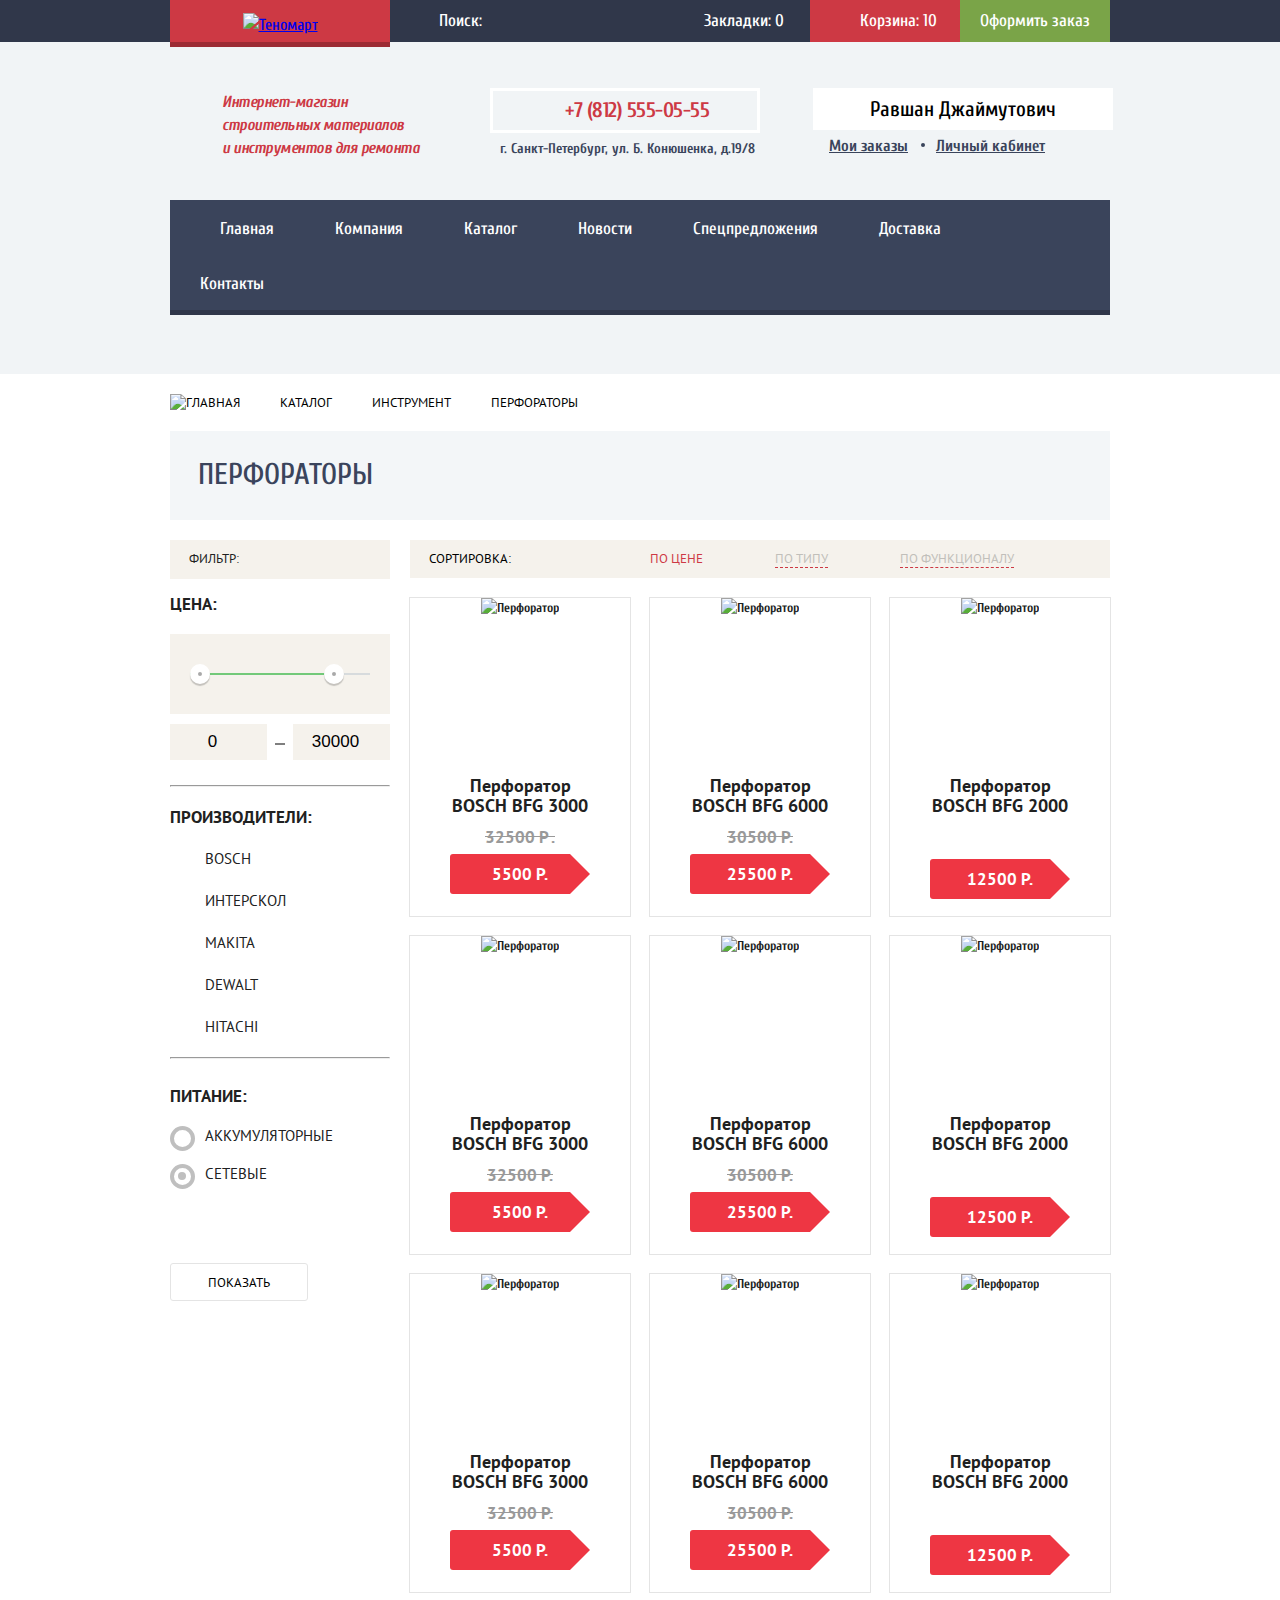
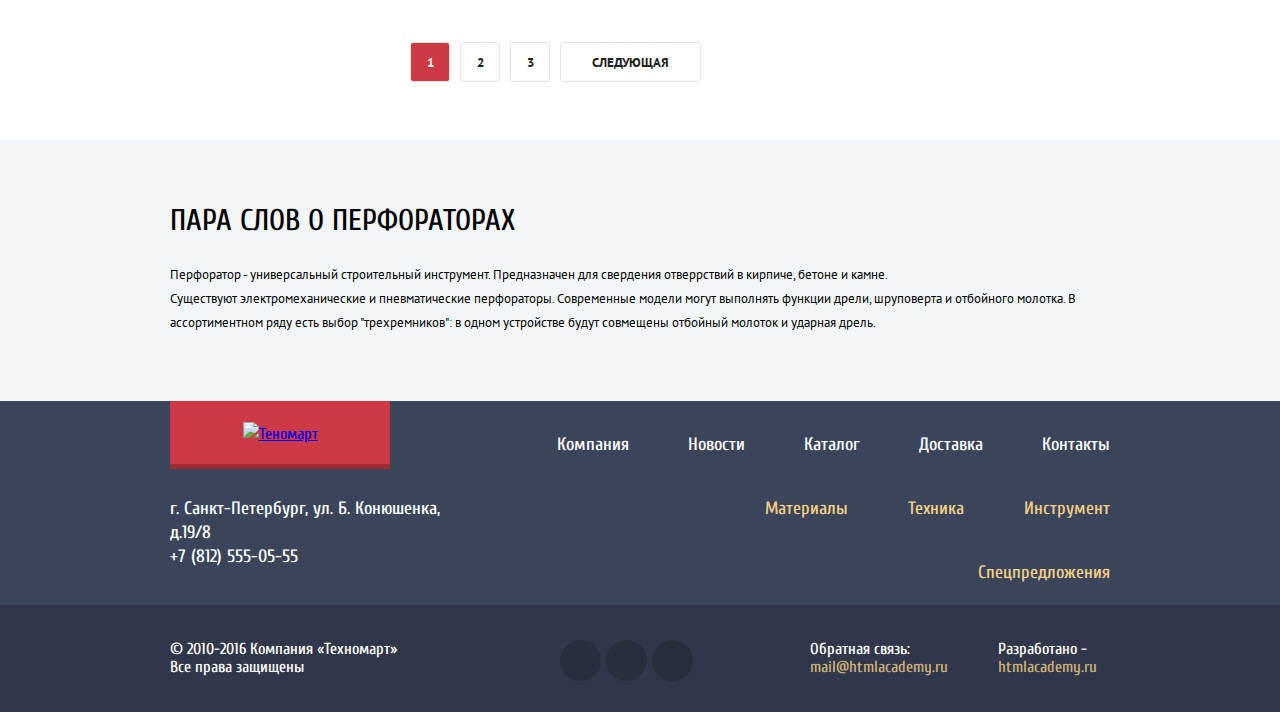
==== commit fd581c5e: "Сделал" ====
--- a/catalog.html
+++ b/catalog.html
@@ -374,8 +374,10 @@
       <button class="add-to-cart-close" type="button" title="Закрыть">Закрыть</button>
       <span></span>
       <p>Товар добавлен в корзину!</p>
-      <a class="btn">Оформить заказ</a>       
+      <a class="btn" href="">Оформить заказ</a>       
       <button class="btn go-on" type="submit">Продолжить покупки</button>
   	</div>
+	<div class="modal-overlay"></div>
+	<script src="js/popup.js"></script>
   </body>
 </html>--- a/css/style.css
+++ b/css/style.css
@@ -1,17 +1,12 @@
 body {
-	font-family: "Cuprum", Arial, serif; /*Ð³Ð°Ñ€Ð½Ð¸Ñ‚ÑƒÑ€Ð° (Ð½Ð°Ð·Ð²Ð°Ð½Ð¸Ðµ ÑˆÑ€Ð¸Ñ„Ñ‚Ð°)*/
-	font-size: 13px;	/*Ñ€Ð°Ð·Ð¼ÐµÑ€ ÑˆÑ€Ð¸Ñ„Ñ‚Ð°*/
-	font-weight: 500;/*Ð¶Ð¸Ñ€Ð½Ð¾ÑÑ‚ÑŒ ÑˆÑ€Ð¸Ñ„Ñ‚Ð°*/
-	line-height: 24px;/*Ð²Ñ‹ÑÐ¾Ñ‚Ñƒ ÑÑ‚Ñ€Ð¾ÐºÐ¸*/
-	color: #202121; /*Ñ†Ð²ÐµÑ‚ ÑˆÑ€Ð¸Ñ„Ñ‚Ð°*/
+	font-family: "Cuprum", Arial, serif; 
+	font-weight: 500;
+	line-height: 24px;
+	color: #202121; 
 	margin: 0;
-	background-color: #ffffff; /*Ð´Ð»Ñ Ð²Ð¸Ð´Ð¸Ð¼Ð¾ÑÑ‚Ð¸ ÑÑ‚Ð¸Ð»ÐµÐ¹*/
-	
-}
-
-h1 { /*h1 Ð½ÐµÑ‚ Ð² Ð¿Ñ€Ð¾ÐµÐºÑ‚Ðµ, Ñ‚Ð°Ðº ÐºÐ°Ðº Ð´Ð»Ñ ÐºÐ°Ñ‚Ð°Ð»Ð¾Ð³Ð° h1 Ð²Ñ‹Ð´ÐµÐ»Ð¸Ñ‚ÑŒ Ð¼Ð¾Ð³Ñƒ, Ð½Ð¾ Ð´Ð»Ñ Ð³Ð»Ð°Ð²Ð½Ð¾Ð¹
-	ÑÑ‚Ñ€Ð°Ð½Ð¸Ñ†Ñ‹ Ñ‚Ð¾Ñ‚ Ð¶Ðµ Ñ€Ð°Ð·Ð¼ÐµÑ€ Ð±ÑƒÐ´ÑƒÑ‚ Ð¸Ð¼ÐµÑ‚ÑŒ Ð½ÐµÑÐºÐ¾Ð»ÑŒÐºÐ¾ ÑÐ»ÐµÐ¼ÐµÐ½Ñ‚Ð¾Ð² h2*/
-}
+	background-color: #ffffff; 
+}
+
 
 h2 {
 	font-family: "Cuprum", Arial, serif; 
@@ -99,7 +94,7 @@
 .ht-search {
 	position: relative;
 	width: 270px;
-	height: 42px;
+	max-height: 42px;
 }
 
 .ht-search input {
@@ -110,15 +105,20 @@
 	padding: 12px 49px;
 	vertical-align: top;
 	border: none;
-	background-color: inherit;
+	background-color: #30374a;
 	box-sizing: border-box;
 }
+
+	::-webkit-input-placeholder {color:#ffffff; opacity: 1} 
+	::-moz-placeholder {color:#ffffff; opacity: 1} 
+	:-moz-placeholder {color:#ffffff; opacity: 1} 
+	:-ms-input-placeholder {color:#ffffff; opacity: 1}
 
 
 .ht-search span{
   	position: absolute;
   	top: 12px;
-  	left: 12px;
+  	left: 18px;
 
  	width: 17px;
   	height: 17px;
@@ -131,6 +131,13 @@
 	border: none;
 	background-color: #ffffff;
 }
+
+.ht-search input:focus {
+	color: #000000;
+	border: none;
+	background-color: #ffffff;
+}
+
 
 .ht-search input:hover+span {
 	opacity: 1;
@@ -283,6 +290,7 @@
 	height: 45px;
 	font-size: 21px;
 	line-height: 21px;
+	letter-spacing: -0.5px;
 	padding-left: 72px;
 	padding-top: 9px;
 	font-weight: bold;
@@ -332,9 +340,8 @@
 	line-height: 21px;
 	vertical-align: top;
 	color: #000000;
-	font-weight: bold;
 	text-decoration: none;
-	padding: 12px 23px 11px 48px;
+	padding: 12px 25px 11px 48px;
 	margin-right: 9px;
 	background-color: #ffffff;
 }
@@ -344,7 +351,6 @@
 	position:absolute;
 	top: 14px;
 	left: 14px;
-
 	width: 20px;
 	height: 17px;
 	background: transparent url("../img/icon-login.png") no-repeat;
@@ -353,15 +359,16 @@
 .hb-right .registration-btn {
 	position: relative;
 	display: inline-block;
+	width: 150px;
 	font-size: 21px;
 	line-height: 21px;
 	vertical-align: top;
 	color: #000000;
-	font-weight: bold;
 	text-decoration: none;
-	padding: 12px 34px;
+	padding: 12px 25px;
 	padding-right: 9px;   /*Ð ÐÐ—ÐžÐ‘Ð ÐÐ¢Ð¬Ð¡Ð¯, Ð”ÐµÐ±Ð°Ð³ÐµÑ€*/
 	background-color: #ffffff;
+	box-sizing: border-box;
 } 
 
 .hb-right .login-btn:hover,
@@ -591,8 +598,6 @@
 	padding: 10px 42px 10px 49px;
 	background-color: #cd3944;
 	border-radius: 3px 3px;
-
-
 }
 
 .features-item-big a:hover {
@@ -708,6 +713,7 @@
 	margin: 0;
 	margin-top: 29px;
 	margin-left: 25px;
+	margin-right: 200px;
 }
 
 .popular-header .main-btn
@@ -734,7 +740,7 @@
 	position: relative;
 	display: inline-block;
 	width: 220px;
-	height: 318px;
+	min-height: 318px;
 	font-size: 18px;
 	line-height: 20px;
 	font-weight: bold;
@@ -905,7 +911,7 @@
     text-decoration:line-through;
     padding:0;
     margin-top:12px;
-    margin-bottom:8px;
+    margin-bottom:6px;
 }
 
 .popular-item .price,
@@ -917,7 +923,7 @@
     line-height:20px;
     color:white;
     padding:10px 30px;
-    margin:10px auto;
+    margin:6px auto;
     margin-bottom:20px;
     border-radius:3px;
     background:#ee3643;
@@ -949,9 +955,11 @@
 	margin-bottom: 65px;
 }
 
-.popular-header .main-btn {
+.manufacturers .main-btn {
 	padding: 10px 62px 10px 71px;
 }
+
+
 
 .popular-header .main-btn:hover {
 	background-color: #ae2f39;
@@ -970,6 +978,7 @@
 
 .name-list a {
 	display: inline-block;
+	position: relative;
 	width: 220px;
 	height: 145px;
 	vertical-align: top;
@@ -978,6 +987,15 @@
 	box-shadow: 0 0 0 1px #e4e4e4;
 }
 
+.name-list img {
+	position: absolute;
+	top: 50%;
+	left: 50%;
+	-webkit-transform:translate(-50%,-50%);
+	    -ms-transform:translate(-50%,-50%);
+	        transform:translate(-50%,-50%)
+}
+
 .manufacturers a:nth-child(4n) { 
 	margin-right: 0px;
 }
@@ -991,34 +1009,7 @@
 }
 
 
-
-.manufacturer-1 {
-	background: url("../img/bosch.png") no-repeat 50% 50%;
-}
-
-.manufacturer-2 {
-	background: url("../img/makita.png") no-repeat 50% 50%;
-}
-.manufacturer-3 {
-	background: url("../img/dewalt.png") no-repeat 50% 50%;
-}
-
-.manufacturer-4 {
-	background: url("../img/interskol.png") no-repeat 50% 50%;
-}
-
-.manufacturer-5 {
-	background: url("../img/hitachi.png") no-repeat 50% 50%;
-}
-.manufacturer-6 {
-	background: url("../img/lg.png") no-repeat 50% 50%;
-}
-
-.manufacturer-7 {
-	background: url("../img/aeg.png") no-repeat 50% 50%;
-}
-
-.manufacturer-8 {
+/*.manufacturer-8 {
 	background: url("../img/metabo.png") no-repeat 50% 50%;
 	}
 
@@ -1076,7 +1067,7 @@
 	line-height: 30px;
 	font-weight: bold;
 	text-decoration: none;
-	padding: 13px 23px 17px 22px;
+	padding: 12px 23px 16px 22px;
 	border-top: 1px solid #475168;
 	border-bottom: 1px solid #30374a;
 	background-color: #3a445b;
@@ -1214,10 +1205,11 @@
 	font-size: 14px;
 	line-height: 24px;
 	font-weight: 550;
-	letter-spacing: -1px;
+	letter-spacing: -0.5px;
 	color: #000000;
 	margin: 0;
 	margin-bottom: 30px;
+
 	
 }
 
@@ -1476,22 +1468,22 @@
 	vertical-align: top;
 	margin-right: 1px;
 	border-radius: 50%;
-	background-color: #282e3c;
+	background: #282e3c url("../img/spritesheet.png") no-repeat;
 	
 	transition: 
     background-color 0.2s;
 }
 
 .footer-social .social-btn-vk{
-	background: #282e3c url("../img/vk.png") no-repeat 50% 50%;
+	background-position: 0px -70px;
 }
 
 .footer-social .social-btn-fb{
-	background: #282e3c url("../img/facebook.png") no-repeat 50% 50%;
+    background-position: 5px 0px;
 }
 
 .footer-social .social-btn-inst{
-	background: #282e3c url("../img/insta.png") no-repeat 50% 50%;
+    background-position: 2px -36px;
 }
 
 .footer-social .social-btn:active,
@@ -1550,7 +1542,6 @@
 	min-height: 42px;
 	font-size: 21px;
 	line-height: 18px;
-	font-weight: bold;
 	color: #000000;
 	text-decoration: none;
 	margin-bottom: 7px;
@@ -1787,7 +1778,9 @@
   	width: 10px;
   	height: 1px;
   	background: #000000;
-  	transform: translate(-50%, -50%);
+  	-webkit-transform: translate(-50%, -50%);
+  	    -ms-transform: translate(-50%, -50%);
+  	        transform: translate(-50%, -50%);
 }
 
 .range-controls {
@@ -1804,7 +1797,9 @@
   	width: 180px;
   	top: 50%;
   	left: 50%;
-  	transform: translate(-50%, -50%);
+  	-webkit-transform: translate(-50%, -50%);
+  	    -ms-transform: translate(-50%, -50%);
+  	        transform: translate(-50%, -50%);
   	background: #d7dbdd;
 }
 
@@ -1866,6 +1861,7 @@
 	margin-bottom: 18px;
 	cursor: pointer;
 }
+
 
 input[type="checkbox"] + label::before {
 	content: "";
@@ -2016,7 +2012,9 @@
 	width: 11px;
 	height: 9px;
 	background: transparent url("../img/icon-up-dir.png") no-repeat;
-    transform: rotate(180deg);
+    -webkit-transform: rotate(180deg);
+        -ms-transform: rotate(180deg);
+            transform: rotate(180deg);
 }
 
 .all-filter span{
@@ -2158,7 +2156,7 @@
 .modal-content {
 	display: none;
 	position: fixed;
-	bottom: 180px;
+	bottom: 200px;
 	left: 50%;
 	width: 620px;
 	height: 424px;
@@ -2172,10 +2170,24 @@
 	z-index: 1000;
 }
 
+.modal-content-show {
+	display: block;
+	-webkit-animation: bounce 0.6s;
+	        animation: bounce 0.6s;
+}
+
+.modal-error {
+	-webkit-animation: shake 0.5s;
+	        animation: shake 0.5s;
+}
+
 .add-to-cart {
 	display: none;
 	position: fixed;
 	top: 50%;
+	-webkit-transform: translateY(-50%);
+	    -ms-transform: translateY(-50%);
+	        transform: translateY(-50%);
 	right: 50%;
 	width: 620px;
 	height: 276px;
@@ -2191,6 +2203,10 @@
 	z-index: 1000;
 }
 
+.add-to-cart-show {
+	display: block;
+}
+
 .add-to-cart p {
 	position: relative;
 	font-size: 30px;
@@ -2238,10 +2254,28 @@
   	cursor: pointer;
 }
 
+.map-close {
+	position: absolute;
+  	top: 9px;
+  	right: 8px;
+
+  	width: 21px;
+  	height: 21px;
+  	font-size: 0;
+
+  	border: 0;
+  	background-color: transparent;
+  	cursor: pointer;
+	z-index: 1000;
+}
+
+
 .modal-content-close::before,
 .modal-content-close::after,
 .add-to-cart-close::before,
-.add-to-cart-close::after {
+.add-to-cart-close::after,
+.map-close::before,
+.map-close::after {
   	content: "";
   	position: absolute;
   	top: 6px;
@@ -2254,13 +2288,19 @@
 }
 
 .modal-content-close::before,
-.add-to-cart-close::before {
-  	transform: rotate(45deg);
+.add-to-cart-close::before,
+.map-close::before {
+  	-webkit-transform: rotate(45deg);
+  	    -ms-transform: rotate(45deg);
+  	        transform: rotate(45deg);
 }
 
 .modal-content-close::after,
-.add-to-cart-close::after {
-  	transform: rotate(-45deg);
+.add-to-cart-close::after,
+.map-close::after {
+  	-webkit-transform: rotate(-45deg);
+  	    -ms-transform: rotate(-45deg);
+  	        transform: rotate(-45deg);
 }
 
 .modal-content .feedback-form {
@@ -2301,6 +2341,7 @@
   	text-align: center;
   	color: #ffffff;
   	text-transform: uppercase;
+  	text-decoration: none;
   	text-align: center;
   	vertical-align: top;
   	margin-right: 20px;
@@ -2383,9 +2424,8 @@
 .modal-content-map {
 	display: none;
 	position: fixed;
-  	top: 50%;
+  	bottom: 350px;
   	left: 50%;
-  	margin-top: -223px;
   	margin-left: -470px;
   	
   	width: 940px;
@@ -2395,17 +2435,50 @@
   	z-index: 1003;
 }
 
+.modal-content-map-show {
+	display: block;
+}
+
 .modal-overlay {
+	display: none;
   	position: fixed;
   	top: 0;
   	left: 0;
   	
-	display: none;
   	width: 100%;
   	height: 100%;
-
-  	background: rgba(0, 0, 0, 0.5);
-  	z-index: 200;
+  	background: rgba(0, 0, 0, 0.3);
+  	z-index: 999;
+}
+
+.modal-overlay-show {
+	display: block;
+}
+
+@-webkit-keyframes bounce {
+	0% { -webkit-transform: translateX(-2000px); transform: translateX(-2000px); }
+	70% { -webkit-transform: translateX(30px); transform: translateX(30px); }
+	90% { -webkit-transform: translateX(-10px); transform: translateX(-10px); }
+	100% { -webkit-transform: translateX(0); transform: translateX(0); }
+}
+
+@keyframes bounce {
+	0% { -webkit-transform: translateX(-2000px); transform: translateX(-2000px); }
+	70% { -webkit-transform: translateX(30px); transform: translateX(30px); }
+	90% { -webkit-transform: translateX(-10px); transform: translateX(-10px); }
+	100% { -webkit-transform: translateX(0); transform: translateX(0); }
+}
+
+@-webkit-keyframes shake {
+	0%, 100% { -webkit-transform: translateX(0); transform: translateX(0); }
+	10%, 30%, 50%, 70%, 90% { -webkit-transform: translateX(-10px); transform: translateX(-10px); }
+	20%, 40%, 60%, 80% { -webkit-transform: translateX(10px); transform: translateX(10px); }
+}
+
+@keyframes shake {
+	0%, 100% { -webkit-transform: translateX(0); transform: translateX(0); }
+	10%, 30%, 50%, 70%, 90% { -webkit-transform: translateX(-10px); transform: translateX(-10px); }
+	20%, 40%, 60%, 80% { -webkit-transform: translateX(10px); transform: translateX(10px); }
 }
 
 */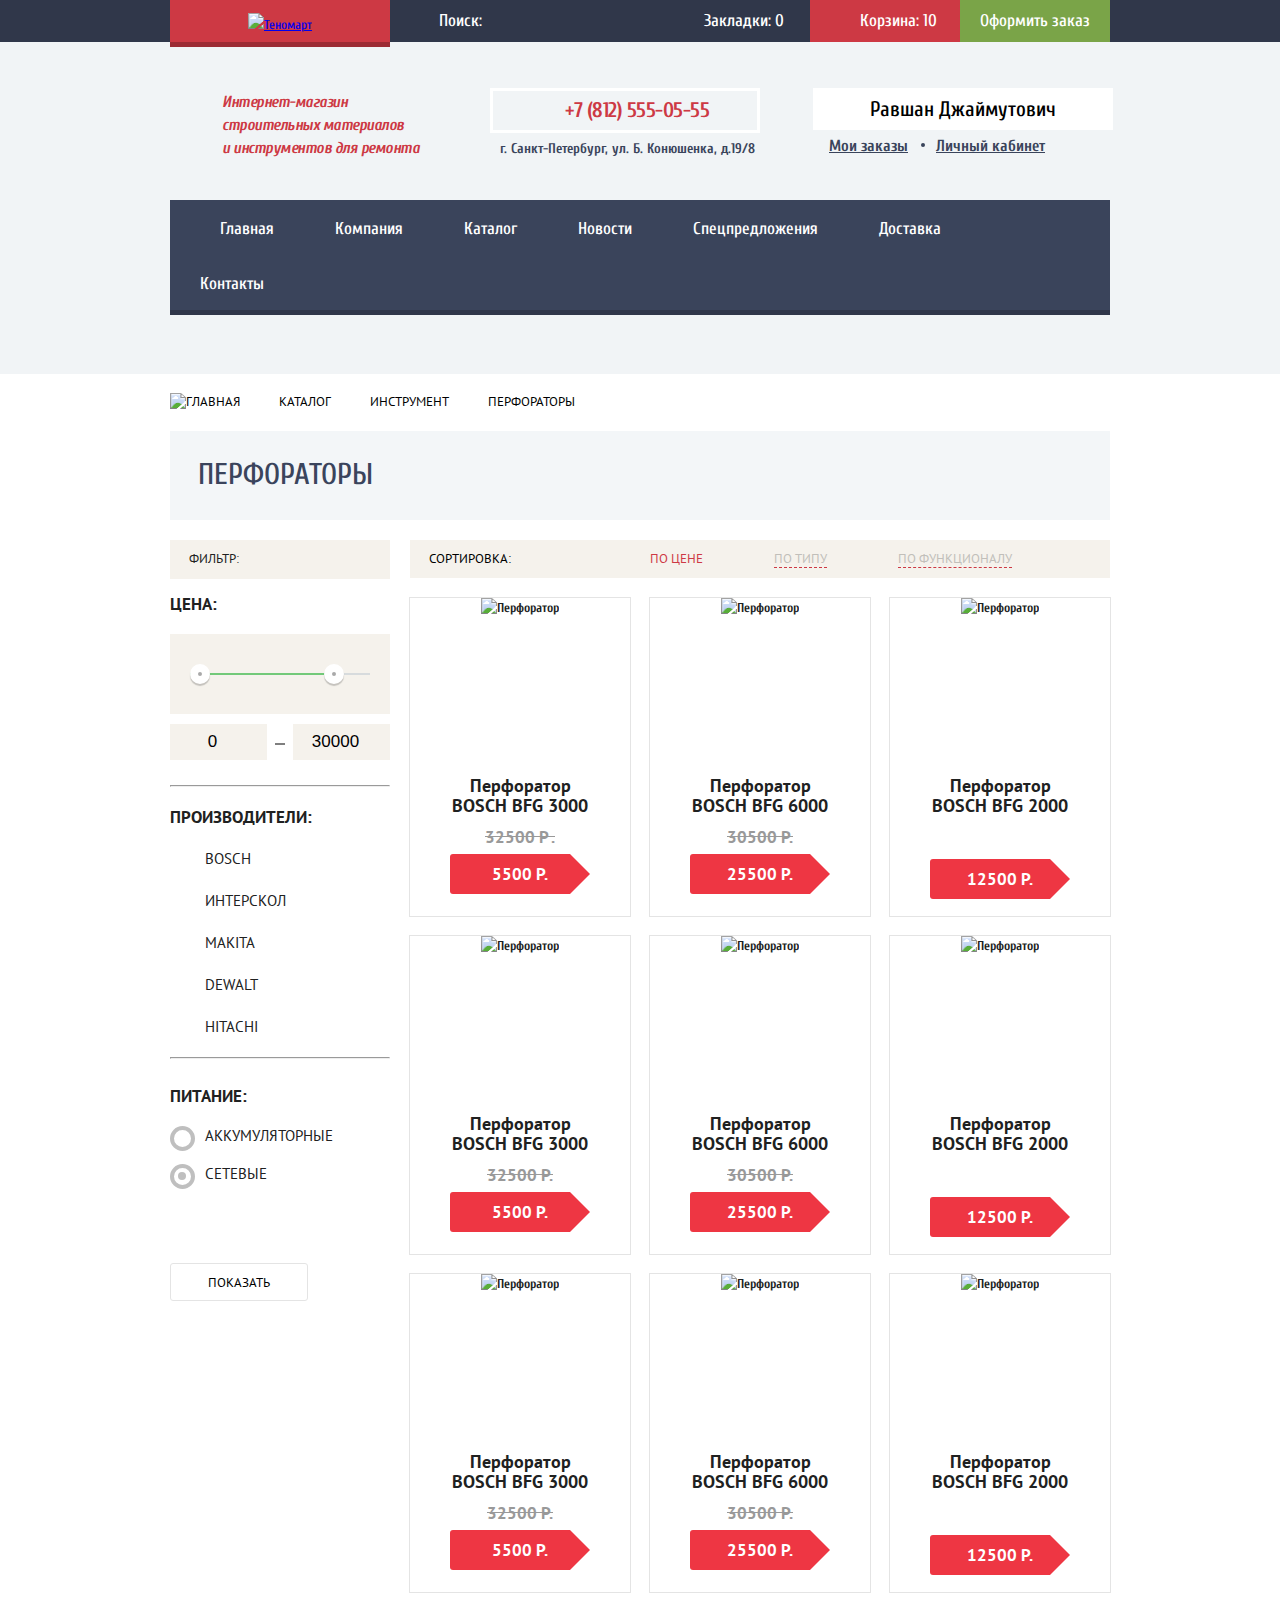
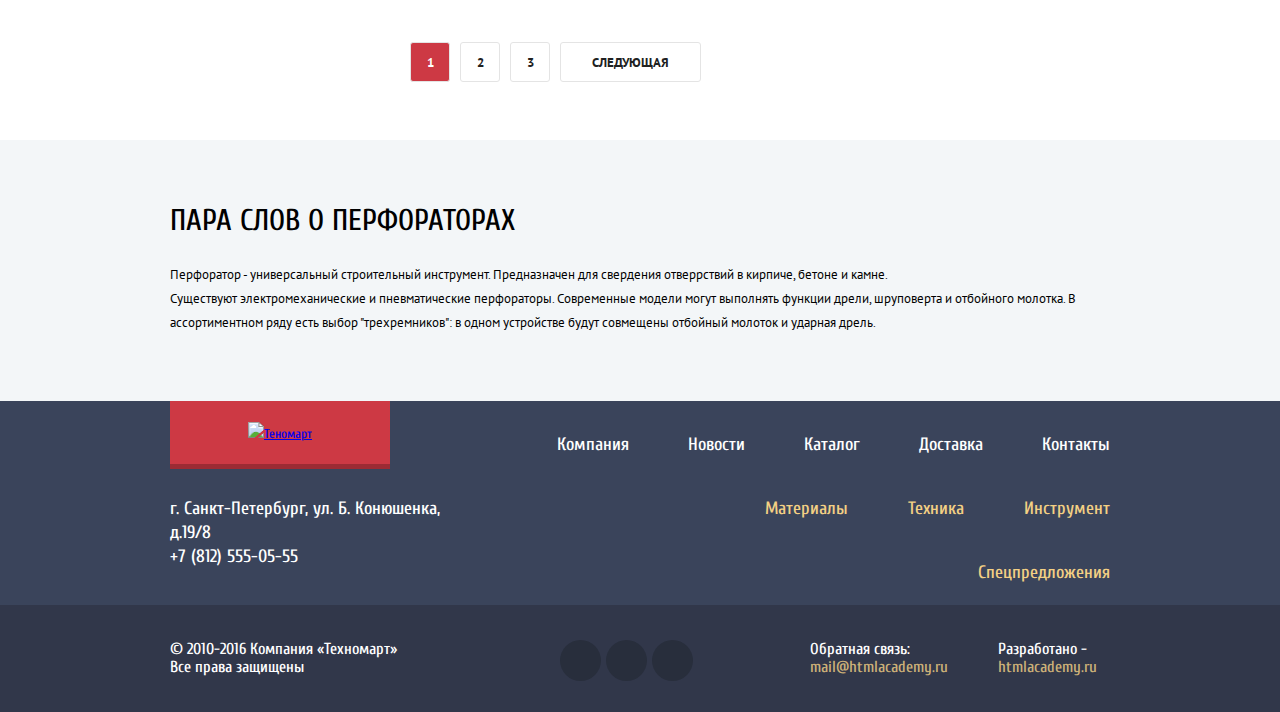
==== commit 6096d959: "Финальная правка" ====
--- a/catalog.html
+++ b/catalog.html
@@ -3,7 +3,7 @@
   <head>
 	<meta charset="utf-8">
 	<title>"Техномарт"!</title>
-	<link href="css/style.css" rel="stylesheet">
+	<link href="css/style_min.css" rel="stylesheet">
 	<link href="https://fonts.googleapis.com/css?family=Cuprum:400,400i,700,700i&amp;subset=cyrillic" rel="stylesheet">
 	<link href="https://fonts.googleapis.com/css?family=PT+Sans:400,700&amp;subset=cyrillic" rel="stylesheet">
   </head>
@@ -378,6 +378,6 @@
       <button class="btn go-on" type="submit">Продолжить покупки</button>
   	</div>
 	<div class="modal-overlay"></div>
-	<script src="js/popup.js"></script>
+	<script src="js/popup_min.js"></script>
   </body>
 </html>--- a/css/style_min.css
+++ b/css/style_min.css
@@ -0,0 +1 @@
+body,h2{font-family:"Cuprum",Arial,serif;font-weight:500}body{margin:0;background-color:#fff;font-size:13px;line-height:24px;color:#202121}h2{font-size:30px;line-height:30px;color:#4c5a71}.container{width:940px;padding:0 10px;margin:0 auto}.clearfix::after{content:"";display:table;clear:both}img{max-width:100%;height:auto}.header-top{min-height:42px;background-color:#30374a}.header-top .ht-logo{position:relative;float:left;width:220px;height:42px;text-align:center;padding-top:13px;margin:0;background:#cd3944;box-sizing:border-box}.header-top .ht-logo::after{content:"";position:absolute;left:0;bottom:-5px;width:100%;height:5px;background-color:#9c2b34}.header-top .ht-logo:hover{background-color:#ae2f39}.ht-logo img{width:110px;height:18px}.header-top .ht-navigation{float:left;width:570px}.ht-navigation ul{list-style:none;margin:0;padding:0;font-size:0}.hb-navigation li,.ht-navigation li{display:inline-block;font-size:17px;line-height:18px;vertical-align:top}.ht-search{position:relative;width:270px;max-height:42px}.ht-search input{width:100%;font:inherit;font-size:17px;color:#fff;padding:12px 49px;vertical-align:top;border:none;background-color:#30374a;box-sizing:border-box}::-webkit-input-placeholder{color:#fff;opacity:1}:-moz-placeholder,::-moz-placeholder{color:#fff;opacity:1}:-ms-input-placeholder{color:#fff;opacity:1}.ht-search span{position:absolute;top:12px;left:18px;width:17px;height:17px;background:url(../img/icon-search.png) no-repeat;opacity:.3}.ht-search input:focus{color:#000;border:none;background-color:#fff}.ht-bookmarks a:hover::before,.ht-busket a:hover::before,.ht-search input:hover+span,.ht-search:hover::before{opacity:1}.ht-search input:focus+span{opacity:1;background:url(../img/icon-search-act.png) no-repeat}.ht-bookmarks a{position:relative;width:150px;height:42px;padding-left:44px;padding-top:12px;box-sizing:border-box}.ht-bookmarks a::before,.ht-busket a::before{content:"";position:absolute;top:12px;height:16px;opacity:.3}.ht-bookmarks a::before{background:url(../img/icon-bookmark.png) no-repeat;left:17px;width:14px}.hb-navigation a,.ht-bookmarks a,.ht-busket a{display:block;color:#fff;text-decoration:none}.ht-busket a{position:relative;width:150px;height:42px;padding-left:50px;padding-top:12px;box-sizing:border-box}.ht-busket a::before{left:16px;width:17px;background:url(../img/icon-basket.png) no-repeat}.ht-bookmarks a:active,.ht-busket a:active{color:#8f9196;background-color:#1f232d}.ht-bookmarks a:active::before,.ht-busket a:active::before{opacity:.3}.ht-busket.active{background-color:#cd3944}.header-top .ht-contents{float:right;width:150px;height:42px}.ht-contents .contents{display:block;width:150px;height:42px;font-size:17px;line-height:18px;color:#fff;text-decoration:none;text-align:center;padding-top:12px;margin:0;background-color:#7aa448;box-sizing:border-box}.contents:hover{background-color:#81ba3f}.contents:active{color:#b3c3a0;background-color:#63843d}.header-bottom{min-height:279px;padding-bottom:1px;margin-bottom:59px;background-color:#f1f4f6}.header-bottom .hb-left{padding-left:52px;padding-top:3px;margin-right:20px;font-size:16px;line-height:23px;font-style:italic;font-weight:700;color:#cd3944;letter-spacing:-.5px;box-sizing:border-box}.header-bottom .hb-center,.header-bottom .hb-left{float:left;width:300px;min-height:72px;margin-top:46px;margin-bottom:39px}.hb-center .hb-tel{position:relative;display:block;width:270px;height:45px;font-size:21px;line-height:21px;letter-spacing:-.5px;padding-left:72px;padding-top:9px;font-weight:700;color:#cd3944;margin:0 0 4px;border:3px solid #fff;box-sizing:border-box}.hb-center .hb-tel::before{content:"";position:absolute;top:9px;left:12px;width:19px;height:19px;background:url(../img/icon-phone.png) no-repeat}.hb-center .hb-location{font-size:14px;line-height:24px;font-weight:700;color:#3a445b;padding-left:10px;margin:0}.header-bottom .hb-right{float:right;width:300px;min-height:72px;font-size:0;padding:0 0 0 18px;margin-top:46px;margin-bottom:39px;box-sizing:border-box}.hb-right .login-btn,.hb-right .registration-btn{position:relative;display:inline-block;font-size:21px;line-height:21px;vertical-align:top;color:#000;text-decoration:none;background-color:#fff}.hb-right .login-btn{margin-right:9px;padding:12px 25px 11px 48px}.hb-right .login-btn::before{content:"";position:absolute;top:14px;left:14px;width:20px;height:17px;background:url(../img/icon-login.png) no-repeat}.hb-right .registration-btn{width:150px;padding:12px 9px 12px 25px;box-sizing:border-box}.hb-right .login-btn:hover,.hb-right .registration-btn:hover{color:#cd3944}.hb-right .login-btn:hover::before{background:url(../img/icon-login_active.png) no-repeat}.hb-right .login-btn:active,.hb-right .registration-btn:active{color:#c4c4c4}.hb-navigation{margin-bottom:58px;background-color:#3a445b;clear:both}.hb-navigation ul{font-size:0;list-style:none;margin:0;padding:0;border-bottom:5px solid #30374a}.hb-navigation a{padding:20px 31px 17px 30px}.hb-navigation li:first-child a{padding-left:50px}.hb-navigation li:last-child a{padding-right:50px}.hb-navigation a:hover{background:#30374a}.hb-navigation .active,.hb-navigation a:active{color:#8b8e96;background:#30374a}.features{min-height:410px;margin-bottom:53px}.features .features-item{width:300px;height:123px;margin:0 20px 20px 0}.features .feature-first{position:relative;float:left;background:#e4b03d url(../img/paint.png) no-repeat 213px 31px}.feature-fifth b,.feature-first b,.feature-forth b,.feature-second b,.feature-third b{display:inline-block;font-size:24px;font-weight:700;color:#fff;margin:24px 50px 16px 22px}.feature-fifth a,.feature-first a,.feature-forth a,.feature-second a,.feature-third a{display:inline-block;height:38px;width:135px;font-size:14px;line-height:38px;text-align:center;color:#fff;text-transform:uppercase;text-decoration:none;margin-left:24px;background-color:rgba(205,158,55,.7);border-radius:3px 3px;cursor:pointer}.features-item a:hover{background-color:#000;opacity:.2}.features-item a:active{background-color:#000;opacity:.3}.features .feature-second{float:left;background:#72addb url(../img/drel.png) no-repeat 197px 33px}.feature-second a{background-color:#669bc5}.features .feature-third{float:left;margin-right:0;background:#b878cd url(../img/tractor.png) no-repeat 191px 31px}.feature-third a{background-color:#a56cb8}.features .feature-forth{float:right;margin-right:0;background:#9ed07d url(../img/busket.png) no-repeat 196px 26px}.feature-forth a{background-color:#8ebb70}.features .feature-fifth{float:right;margin:0;background:#e5b03d url(../img/bus.png) no-repeat 191px 32px}.feature-fifth a{background-color:#ce9e37}.features .features-item-big{position:relative;float:left;width:620px;height:266px;margin:0 20px 0 0}.slides .slide{position:absolute;top:0;left:0;width:100%;height:100%;overflow:hidden;background-color:#756a5e}.features-item-big a,.features-item-big b{display:inline-block;color:#fff;font-weight:700;text-transform:uppercase}.features-item-big b{margin:26px 80px 5px 25px;font-size:36px;line-height:30px;padding:0}.features-item-big p{display:block;font-family:"PT Sans","Arial",sans-serif;font-size:18px;line-height:24px;color:#fff;text-decoration:none;padding:0;margin:0 0 0 25px}.features-item-big a{position:absolute;left:25px;bottom:22px;font-size:14px;line-height:18px;text-decoration:none;padding:10px 42px 10px 49px;background-color:#cd3944;border-radius:3px 3px}.features-item-big a:hover{background-color:#ae2f39}.features-item-big a:active{background-color:#a02c35}.slider-controls{position:absolute;bottom:36px;left:50%;text-align:center;width:100px;height:10px;margin-left:-50px;z-index:100}.features-item-big input[type=radio]{position:absolute;opacity:0}.slider-controls label{display:inline-block;width:6px;height:6px;vertical-align:top;margin:0 4px;border:2px solid #fff;border-radius:50%;background:#fff;cursor:pointer}#btn-1:checked~.slider-controls label[for=btn-1],#btn-2:checked~.slider-controls label[for=btn-2]{background:#cd3944}.features-item-big::after,.features-item-big::before{position:absolute;content:"";top:50%;margin-top:-20px;width:22px;height:40px}.features-item-big::before{left:26px;background:url(../img/icon-left.png) no-repeat;z-index:1001}.features-item-big::after{right:21px;background:url(../img/icon-right.png) no-repeat}.slides .slide:nth-child(1){background:#e4b03d url(../img/big.jpg) no-repeat}.slides .slide:nth-child(2){background:#e4b03d url(../img/big-2.jpg) no-repeat}.slide{display:none}#btn-1:checked~.slides .slide:nth-child(1),#btn-2:checked~.slides .slide:nth-child(2),#btn-3:checked~.slides .slide:nth-child(3),#point-1:checked~.content-indeed .point:nth-child(1),#point-2:checked~.content-indeed .point:nth-child(2),#point-3:checked~.content-indeed .point:nth-child(3){display:block}.popular{min-height:428px;font-size:0;margin-bottom:20px}.popular-header{min-height:89px;margin-bottom:20px;background-color:#f5f2ec}.popular-header h2{float:left;font-size:30px;color:#3a445c;line-height:30px;text-transform:uppercase;margin:29px 200px 0 25px}.popular-header .main-btn{float:right;font-size:14px;line-height:18px;color:#fff;font-weight:700;text-decoration:none;text-transform:uppercase;vertical-align:top;padding:11px 47px 9px 55px;margin-top:25px;margin-right:24px;background-color:#cd3944;border-radius:3px 3px;left:25px;bottom:22px}.popular-item{display:inline-block;width:220px;font-size:18px;vertical-align:top;margin-right:20px}.catalog-item,.popular-item{position:relative;min-height:318px;line-height:20px;font-weight:700;text-align:center;box-shadow:0 0 0 1px #e4e4e4}.popular-item:last-child{margin-right:0}.catalog-item .flag,.features .flag,.popular-item .flag{position:absolute;top:-1px;right:-1px;width:60px;height:60px;text-indent:-1000px;overflow:hidden;z-index:20}.catalog-item .flag-new,.features .flag-new,.popular-item .flag-new{background:url(../img/new-flag.png) no-repeat 0 0}.catalog-item .action,.popular-item .action{position:absolute;top:0;left:0;width:220px;height:90px;padding:42px 0;background-color:rgba(255,255,255,.99);z-index:10}.popular-item .buy{color:#fff;border-bottom-color:#367315}.popular-item .bookmark,.popular-item .buy{display:block;position:relative;width:135px;font-family:"Cuprum",sans-serif;font-size:14px;font-weight:400;line-height:18px;text-decoration:none;text-transform:uppercase;padding:11px 0;margin:0 auto 8px;border:3px solid #63a63e;border-radius:3px;background-color:#63a63e}.catalog-item .buy{color:#fff;border-bottom-color:#367315}.catalog-item .bookmark,.catalog-item .buy{display:block;position:relative;width:135px;font-family:"Cuprum",sans-serif;font-size:14px;font-weight:400;line-height:18px;text-decoration:none;text-transform:uppercase;padding:11px 0;margin:0 auto 8px;border:3px solid #63a63e;border-radius:3px;background-color:#63a63e}.catalog-item .buy::before,.popular-item .buy::before{content:"";position:absolute;top:10px;left:14px;width:17px;height:16px;background:url(../img/icon-basket.png) no-repeat;opacity:.3}.catalog-item .buy:active::before,.catalog-item .buy:hover::before,.popular-item .buy:active::before,.popular-item .buy:hover::before{opacity:1}.catalog-item .bookmark,.popular-item .bookmark{color:#32425c;border-bottom-color:#63a63e;background:#fff}.catalog-item .buy:hover,.popular-item .buy:hover{border-color:#81ba3f #81ba3f #367315;background-color:#81ba3f}.catalog-item .buy:active,.popular-item .buy:active{border-color:#63843d;background-color:#63843d}.catalog-item .bookmark:hover,.popular-item .bookmark:hover{border-color:#3a445b}.catalog-item .bookmark:active,.popular-item .bookmark:active{color:#c4c7cd;border-color:#c4c7cd}.catalog-item .action,.popular-item .action{display:none}.catalog-item:hover .action,.popular-item:hover .action{display:block}.catalog-item:hover,.popular-item:hover{box-shadow:0 0 5px 5px #e4e4e4}.catalog-item .image,.popular-item .image{width:220px;height:165px}.catalog-item img,.popular-item img{max-width:100%}.catalog-item .discount,.catalog-item .title,.popular-item .discount,.popular-item .title{min-height:38px;font-size:18px;font-family:"PT Sans","Arial",sans-serif;font-weight:700;line-height:20px;padding:0 31px;margin-top:13px;margin-bottom:12px}.catalog-item .discount,.popular-item .discount{min-height:20px;color:#999;font-size:17px;line-height:18px;text-decoration:line-through;padding:0;margin-top:12px;margin-bottom:6px}.popular-item .price{font-family:"PT Sans","Arial",sans-serif;font-weight:700;line-height:20px;color:#fff;padding:10px 30px;border-radius:3px;background:#ee3643;box-sizing:border-box}.catalog-item .price,.popular-item .price{position:relative;width:140px;margin:6px auto 20px}.catalog-item .lower,.popular-item .lower{margin-top:43px}.catalog-item .price:after,.popular-item .price:after{content:"";position:absolute;top:0;right:-20px;width:0;height:0;border:20px solid #fff;border-left-color:#ee3643}.manufacturers{min-height:420px;margin-bottom:65px}.manufacturers .main-btn{padding:10px 62px 10px 71px}.popular-header .main-btn:hover{background-color:#ae2f39}.popular-header .main-btn:active{background-color:#a02c35}.manufacturers .name-list{font-size:0;text-align:center}.name-list a{display:inline-block;position:relative;width:220px;height:145px;vertical-align:top;margin-right:20px;margin-bottom:20px;box-shadow:0 0 0 1px #e4e4e4}.name-list img{position:absolute;top:50%;left:50%;-webkit-transform:translate(-50%,-50%);-ms-transform:translate(-50%,-50%);transform:translate(-50%,-50%)}.manufacturers a:nth-child(4n){margin-right:0}.name-list a:hover{box-shadow:0 0 5px 5px #e4e4e4}.name-list a:active{opacity:.3}.index-content-first{position:relative;min-height:522px;padding:1px;margin-bottom:75px}.index-content-first,.index-content-first .container{background-color:#f3f6f8}.content-services{min-height:100px;margin-top:64px;margin-bottom:70px}.content-services h2{font-size:30px;color:#000;line-height:30px;text-transform:uppercase;margin:0 0 24px}.content-menu{position:relative;float:left;width:730px;min-height:250px;margin:0 0 35px}.content-menu .menu{float:left;width:240px;min-height:185px;margin-right:80px}.content-menu label{display:block;width:240px;color:#fff;font-size:21px;line-height:30px;font-weight:700;text-decoration:none;padding:12px 23px 16px 22px;border-top:1px solid #475168;border-bottom:1px solid #30374a;background-color:#3a445b;cursor:pointer;box-sizing:border-box}.content-menu label:hover,.content-menu li:hover{background-color:#30374a}#point-1:checked~.menu label[for=point-1],#point-2:checked~.menu label[for=point-2],#point-3:checked~.menu label[for=point-3]{color:#3a445b;background:#fff;border-color:#fff}.content-menu input[type=radio]{opacity:0}.content-menu .menu::after{content:"";position:absolute;top:-30px;left:230px;height:272px;width:110px;background:url(../img/shadow.png) no-repeat}.content-indeed{position:relative;float:left;width:400px;min-height:185px;margin:0}.content-indeed h2{font-size:36px;line-height:36px;color:#3a445c;text-transform:uppercase;margin:0 0 23px}.content-indeed .btn{display:inline-block;width:195px;font-family:"Cuprum",Arial,serif;font-size:14px;line-height:18px;text-align:center;color:#fff;text-transform:uppercase;text-decoration:none;padding:11px 40px;border:none;border-radius:3px;background-color:#cd3944;box-sizing:border-box;cursor:pointer}.content-indeed .btn:active,.content-indeed .btn:hover{background-color:#9c2b34}.content-indeed .point{display:none}.content-menu [class^=font-]{position:absolute;top:0;right:-230px;width:490px;height:287px;display:none}.content-menu .font-1{background:url(../img/bus-1.png) no-repeat}.content-menu .font-2{background:url(../img/medal.png) no-repeat 80px 0}.content-menu .font-3{background:url(../img/credit.png) no-repeat 20px 0}#point-1:checked+.font-1,#point-2:checked+.font-2,#point-3:checked+.font-3{display:block}.content-indeed p,.content-second-left p,.content-second-right p,.content-services p{font-family:"PT Sans","Arial",sans-serif;font-size:14px;line-height:24px;font-weight:550;letter-spacing:-.5px;color:#000;margin:0 0 30px}.index-content-second{position:relative;min-height:370px;margin-bottom:86px}.index-content-second h2{font-size:30px;color:#000;line-height:30px;text-transform:uppercase;margin:0 0 26px}.content-second-left p{margin-bottom:24px}.content-second-right p{margin-bottom:32px}.content-second-left .second-p{margin-bottom:11px}.content-second-left{float:left;width:560px;margin-right:80px}.content-second-left ul{list-style:none;padding:0;margin:0}.content-second-left li{position:relative;font-size:18px;font-weight:700;line-height:20px;padding:10px 36px}.content-second-left li::before{content:"";position:absolute;top:19px;left:0;width:25px;height:2px;background-color:#db575a}.content-second-right{float:right;width:300px;margin:0}.content-second-right img{height:158px;width:300px}.index-content-second .main-btn{position:absolute;font-size:14px;line-height:18px;color:#fff;font-weight:700;text-decoration:none;text-transform:uppercase;padding:10px 33px 10px 41px;border-radius:3px 3px;background-color:#cd3944}.content-second-left .main-btn{bottom:0;left:10px}.content-second-right .main-btn{padding:10px 56px;bottom:0;right:10px}.index-content-second .main-btn:hover{background-color:#ae2f39}.index-content-second .main-btn:active{background-color:#a02c35}.footer-top{min-height:193px;background-color:#3a445b}.footer-top .logo-address{float:left;width:315px;min-height:190px}.logo-address .ht-logo{display:block;width:220px;height:68px;text-align:center;background:#cd3944;padding-top:21px;margin:0;border-bottom:5px solid #9c2b34;box-sizing:border-box}.logo-address .ht-logo:hover{background-color:#ae2f39}.header-top .ht-logo:active{background-color:#a02c35}.logo-address p{font-size:18px;line-height:24px;color:#fff;margin-top:28px}.footer-top .ft-nav-first{float:right;width:620px}.ft-nav-first ul,.ft-nav-second ul{list-style:none;text-align:right;font-size:0;padding:0;margin:0}.ft-nav-first li,.ft-nav-second li{display:inline-block;font-size:18px;line-height:24px;vertical-align:top}.ft-nav-first a,.ft-nav-second a{display:block;color:#fff;text-decoration:none;padding-left:59px;padding-top:32px;padding-bottom:20px}.footer-top .ft-nav-second{float:right;width:590px}.ft-nav-second a{color:#f3d084;padding-left:60px;padding-top:20px}.ft-nav-first a:hover,.ft-nav-second a:hover{text-decoration:underline}.ft-nav-first a:active,.ft-nav-second a:active{opacity:.3;text-decoration:none}.footer-bottom{min-height:107px;font-size:16px;line-height:18px;color:#fff;padding-top:35px;background-color:#31374a;box-sizing:border-box}.footer-info,.footer-social{float:left;width:300px;margin-right:90px;min-height:43px}.footer-social{width:170px;margin-right:80px}.footer-social .social-btn{display:inline-block;width:41px;height:41px;vertical-align:top;margin-right:1px;border-radius:50%;background:#282e3c url(../img/spritesheet.png) no-repeat;transition:background-color .2s}.footer-social .social-btn-vk{background-position:0 -70px}.footer-social .social-btn-fb{background-position:5px 0}.footer-social .social-btn-inst{background-position:2px -36px}.footer-social .social-btn:active,.footer-social .social-btn:hover{background-color:#cd3944}.footer-mail{float:left;width:150px;min-height:43px}.footer-bottom .btn{color:#ccb178;text-decoration:none}.footer-bottom a:hover{text-decoration:underline}.footer-bottom a:active{color:#cd3944;text-decoration:none}.footer-copyright p,.footer-mail p{margin:0}.footer-copyright{float:right;width:112px;min-height:43px}.hb-right.catalog-page{float:right;margin-right:15px;margin-bottom:10px}.hb-right .account,.hb-right .my-account{display:block;color:#000;text-decoration:none}.hb-right .my-account{position:relative;min-height:42px;font-size:21px;line-height:18px;margin-bottom:7px;background-color:#fff;width:300px}.hb-right .account{height:42px;width:220px;text-align:center;padding-top:12px;margin-left:40px;box-sizing:border-box}.hb-right .account:active{color:#c4c4c4}.hb-right .link-profile{position:absolute;top:13px;left:14px;width:20px;height:18px;background:url(../img/icon-user.png) no-repeat}.hb-right .link-deauto{position:absolute;top:13px;right:11px;width:20px;height:17px;background:url(../img/icon-login.png) no-repeat}.hb-right .link-profile:hover{background:url(../img/icon-user-active.png) no-repeat}.hb-right .link-profile:active{background:url(../img/icon-user.png) no-repeat}.hb-right .link-deauto:hover{background:url(../img/icon-login_active.png) no-repeat}.hb-right .link-deauto:active{background:url(../img/icon-login.png) no-repeat}.hb-right .my-account:active{color:#c4c4c4}.hb-right .my-accounts,.hb-right .my-cabinet{display:inline-block;font-size:16px;line-height:18px;color:#3a445b;font-weight:700;vertical-align:top;padding:0;margin-left:16px;margin-right:28px}.hb-right .my-cabinet{position:relative;margin-left:0}.hb-right .my-accounts:hover,.hb-right .my-cabinet:hover{color:#ce3945}.hb-right .my-accounts:active,.hb-right .my-cabinet:active{color:#c3c3c3}.hb-right .my-cabinet::before{position:absolute;content:"";top:6px;left:-15px;width:4px;height:4px;background-color:#3a445b;border-radius:50%}.header-bottom.catalog{margin-bottom:16px}.breadcrumbs{list-style:none;padding:0;margin:0 0 17px}.breadcrumbs li{position:relative;display:inline-block;white-space:nowrap;vertical-align:top;padding-right:13px;padding-left:13px;margin-right:10px}.breadcrumbs li:first-child{padding-left:0}.breadcrumbs li::after{content:"";position:absolute;top:5px;right:-10px;width:8px;height:12px;background:url(../img/icon-right-bread.png) no-repeat}.breadcrumbs .current::after{display:none}.breadcrumbs a,.filter-form .filter-topic{font-family:"PT Sans","Arial",sans-serif;font-size:13px}.breadcrumbs a{color:#000;text-decoration:none;text-transform:uppercase;line-height:18px}.content-name{min-height:88px;padding-top:1px;margin-bottom:20px;background-color:#f3f6f8}.content-name h2{font-size:30px;color:#3a445c;line-height:30px;text-transform:uppercase;margin:28px 0 0 28px}.catalog-content .filter-form{float:left;width:220px;min-height:750px;font-family:"PT Sans","Arial",sans-serif;text-transform:uppercase;margin-right:20px}.filter-form .filter-topic{min-height:38px;line-height:38px;padding-left:19px;padding-bottom:1px;margin:0 0 10px;background-color:#f5f2ec;box-sizing:border-box}.catalog-content h3{font-size:17px;line-height:30px;padding:0;margin:0 0 15px}.filter-range{width:220px;height:130px;padding-bottom:1px;margin-bottom:20px}.price-controls{position:relative;height:40px;width:220px;font-size:0}.price-controls label{display:inline-block;width:97px;color:#000;vertical-align:top;cursor:pointer;margin-right:26px;background-color:#f5f2ec}.price-controls label:last-child{margin-right:0}.price-controls input{width:85px;font-size:17px;line-height:18px;text-align:center;padding:9px 0;border:none;background:0 0}.price-controls::after,.range-controls .scale{position:absolute;top:50%;left:50%;-webkit-transform:translate(-50%,-50%);-ms-transform:translate(-50%,-50%);transform:translate(-50%,-50%)}.price-controls::after{content:"";background:#000;width:10px;height:1px}.range-controls{position:relative;height:80px;width:220px;margin-bottom:10px;background-color:#f5f2ec}.range-controls .scale{height:2px;width:180px;background:#d7dbdd}.range-controls .bar{width:80%;height:2px;background:#72c979}.range-toggle{position:absolute;top:50%;margin-top:-10px;width:4px;height:4px;cursor:pointer;border-radius:50%;border:8px solid #fff;background:#a9a9a9;box-shadow:0 2px 1px 0 rgba(0,1,1,.2)}.range-toggle-min{left:20px}.range-toggle-max{left:70%}h3.second-point{margin-top:15px}.filter-form ul{list-style:none}.filter-form li,.filter-form ul{padding:0;margin:0}input[type=checkbox],input[type=radio]{display:none}input[type=checkbox]+label{position:relative;display:block;font-size:15px;line-height:20px;padding:2px 0 2px 35px;margin-bottom:18px;cursor:pointer}input[type=checkbox]+label::before{content:"";position:absolute;top:0;left:0;display:block;width:23px;height:23px;background:url(../img/icon-check-off.png) no-repeat}input[type=checkbox]:checked+label::after{content:"";position:absolute;top:0;left:0;display:block;width:27px;height:23px;background:url(../img/icon-check-on.png) no-repeat}h3.third-point{margin-top:22px}input[type=radio]+label{position:relative;display:block;font-size:15px;line-height:20px;padding-left:35px;margin-bottom:18px;cursor:pointer}input[type=radio]+label::before{content:"";position:absolute;top:0;left:0;display:block;width:17px;height:17px;border:4px solid #bfbfbf;border-radius:50%}input[type=radio]:checked+label::after{content:"";position:absolute;top:8px;left:8px;display:block;width:8px;height:8px;background-color:#bfbfbf;border-radius:50%}.all-filter li,.filter-form .btn{display:inline-block;vertical-align:top}.filter-form .btn{margin-top:37px;width:138px;height:38px;font-family:"PT Sans","Arial",sans-serif;line-height:36px;text-align:center;color:#000;text-transform:uppercase;border:1px solid #e4e4e4;border-radius:3px;background-color:#fff;cursor:pointer;font-size:13px}.filter-form .btn:active,.filter-form .btn:hover{color:#fff;background-color:#cd3944}.catalog-all{float:right;width:700px;min-height:1055px;margin-bottom:30px}.all-filter{width:700px;min-height:38px;margin-bottom:20px;box-sizing:border-box;background-color:#f5f2ec}.all-filter ul{float:right;width:460px;min-height:38px;list-style:none;padding:0;margin:0}.all-filter li{position:relative;font-size:0;margin-right:10px}.all-filter li:last-child::after,.all-filter li:last-child::before{content:"";position:absolute;top:14px;right:10px;display:block;width:11px;height:9px;background:url(../img/icon-up-dir.png) no-repeat}.all-filter li:last-child::after{right:-23px;-webkit-transform:rotate(180deg);-ms-transform:rotate(180deg);transform:rotate(180deg)}.all-filter a,.all-filter span{font-family:"PT Sans","Arial",sans-serif;font-size:13px;line-height:38px;text-transform:uppercase}.all-filter span{float:left;min-height:38px;width:140px;padding-left:19px;color:#000}.all-filter a{color:#c1bfba;text-decoration:none;margin-right:58px;border-bottom:1px dashed #cd3944}.all-filter a:hover{color:#000;border-bottom:1px solid #000}.all-filter .catalog-filter-act{color:#ce3945;border:0}.catalog-all .item-list{font-size:0}.catalog-item{display:inline-block;width:220px;height:318px;vertical-align:top;font-size:13px;margin-right:20px;margin-bottom:20px}.catalog-item:nth-child(3n){margin-right:0}.catalog-item .price,.paginator a{font-family:"PT Sans","Arial",sans-serif;font-weight:700;border-radius:3px}.catalog-item .price{padding:10px 30px;background:#ee3643;box-sizing:border-box;line-height:20px;font-size:17px;color:#fff}.paginator{clear:both;width:350px;height:38px;font-size:0;margin-left:240px;margin-bottom:60px}.paginator a{display:inline-block;min-width:38px;height:38px;text-align:center;font-size:13px;text-transform:uppercase;line-height:40px;text-decoration:none;color:inherit;vertical-align:top;margin-right:10px;border:1px solid #e4e4e4;background-color:#fff}.paginator a:last-child{padding:0 31px}.paginator a:hover{border-color:#bec5c9}.paginator a:active{color:#000;border-color:#cd3944}.paginator .active{color:#fff;background-color:#cd3944}.item-content{min-height:260px;background-color:#f3f6f8;padding-top:1px}.item-content h2{font-size:30px;color:#000;line-height:24px;text-transform:uppercase;margin-top:68px;margin-bottom:30px}.item-content p{font-family:"PT Sans","Arial",sans-serif;font-size:13px;line-height:24px;color:#000;margin:0}.modal-content{display:none;position:fixed;bottom:200px;left:50%;width:620px;height:424px;padding:48px 80px 38px;margin-left:-310px;color:#000;border-top:7px solid #cd3944;box-shadow:0 30px 50px rgba(0,0,0,.7);background-color:#fff;box-sizing:border-box;z-index:1000}.modal-content-show{display:block;-webkit-animation:bounce .6s;animation:bounce .6s}.modal-error{-webkit-animation:shake .5s;animation:shake .5s}.add-to-cart{display:none;position:fixed;top:50%;-webkit-transform:translateY(-50%);-ms-transform:translateY(-50%);transform:translateY(-50%);right:50%;width:620px;height:276px;color:#000;font-size:0;padding:0 81px;margin-right:-310px;border-top:7px solid #cd3944;box-shadow:0 30px 50px rgba(0,0,0,.7);background-color:#fff;box-sizing:border-box;z-index:1000}.add-to-cart-show{display:block}.add-to-cart p{position:relative;font-size:30px;line-height:30px;color:#000;margin:60px 40px 100px 100px}.add-to-cart span{position:absolute;top:40px;width:64px;height:64px;border-radius:50%;background:#7aa448 url(../img/done.png) no-repeat 50% 50%;z-index:1001}.add-to-cart::after,.modal-content::after{content:"";position:absolute;bottom:0;left:0;width:620px;height:112px;background-color:#f1f1f1;z-index:1001}.add-to-cart-close,.map-close,.modal-content-close{position:absolute;top:9px;right:8px;width:21px;height:21px;font-size:0;border:0;background-color:transparent;cursor:pointer}.map-close{z-index:1000}.add-to-cart-close::after,.add-to-cart-close::before,.map-close::after,.map-close::before,.modal-content-close::after,.modal-content-close::before{content:"";position:absolute;top:6px;right:0;width:25px;height:4px;border-radius:1px;background-color:#cd3944}.add-to-cart-close::before,.map-close::before,.modal-content-close::before{-webkit-transform:rotate(45deg);-ms-transform:rotate(45deg);transform:rotate(45deg)}.add-to-cart-close::after,.map-close::after,.modal-content-close::after{-webkit-transform:rotate(-45deg);-ms-transform:rotate(-45deg);transform:rotate(-45deg)}.modal-content .feedback-form{margin-top:0;margin-bottom:0}.feedback-form .btn{position:relative;width:100%;font-family:"Cuprum",Arial,serif;font-size:14px;line-height:18px;text-align:center;color:#fff;text-transform:uppercase;padding:12px 199px;margin-top:60px;border:none;border-radius:6px/2px;background-color:#cd3944;cursor:pointer;z-index:1002}.add-to-cart .btn:hover,.feedback-form .btn:hover{background-color:#ae2f39}.add-to-cart .btn,.add-to-cart .go-on{display:inline-block;text-align:center;vertical-align:top;padding:12px 40px;box-sizing:border-box}.add-to-cart .btn{position:relative;width:218px;font-family:"Cuprum",Arial,serif;font-size:14px;line-height:18px;text-transform:uppercase;text-decoration:none;border:none;border-radius:6px/2px;cursor:pointer;z-index:1002;color:#fff;margin-right:20px;background-color:#cd3944}.add-to-cart .go-on{color:#000;margin-right:0;background-color:#fff}.modal-content .half-width{margin-bottom:18px;width:220px;height:65px;font-size:18px;line-height:18px}.modal-content .user-name{float:left}.modal-content .user-mail{float:right}.modal-content .full-width{clear:both;margin-bottom:0;font-size:18px;line-height:18px}.feedback-form input[type=text],.feedback-form textarea{font-family:"PT Sans","Arial",sans-serif;color:#989898;font-size:13px;line-height:18px;border-radius:3px;border:2px solid #d7dbdd;background-color:#fff}.feedback-form input[type=text]{width:220px;box-sizing:border-box;padding:8px 15px;margin-top:8px}.feedback-form textarea{padding:8px 40px 8px 15px;margin-top:6px}.modal-content-map{display:none;position:fixed;bottom:350px;left:50%;margin-left:-470px;width:940px;height:446px;box-shadow:0 0 15px rgba(0,0,0,.5);background:#e9e5dc url(../img/map-1.jpg) no-repeat;z-index:1003}.modal-content-map-show{display:block}.modal-overlay{display:none;position:fixed;top:0;left:0;width:100%;height:100%;background:rgba(0,0,0,.3);z-index:999}.modal-overlay-show{display:block}@-webkit-keyframes bounce{0%{-webkit-transform:translateX(-2000px);transform:translateX(-2000px)}70%{-webkit-transform:translateX(30px);transform:translateX(30px)}90%{-webkit-transform:translateX(-10px);transform:translateX(-10px)}to{-webkit-transform:translateX(0);transform:translateX(0)}}@keyframes bounce{0%{-webkit-transform:translateX(-2000px);transform:translateX(-2000px)}70%{-webkit-transform:translateX(30px);transform:translateX(30px)}90%{-webkit-transform:translateX(-10px);transform:translateX(-10px)}to{-webkit-transform:translateX(0);transform:translateX(0)}}@-webkit-keyframes shake{0%,to{-webkit-transform:translateX(0);transform:translateX(0)}10%,30%,50%,70%,90%{-webkit-transform:translateX(-10px);transform:translateX(-10px)}20%,40%,60%,80%{-webkit-transform:translateX(10px);transform:translateX(10px)}}@keyframes shake{0%,to{-webkit-transform:translateX(0);transform:translateX(0)}10%,30%,50%,70%,90%{-webkit-transform:translateX(-10px);transform:translateX(-10px)}20%,40%,60%,80%{-webkit-transform:translateX(10px);transform:translateX(10px)}}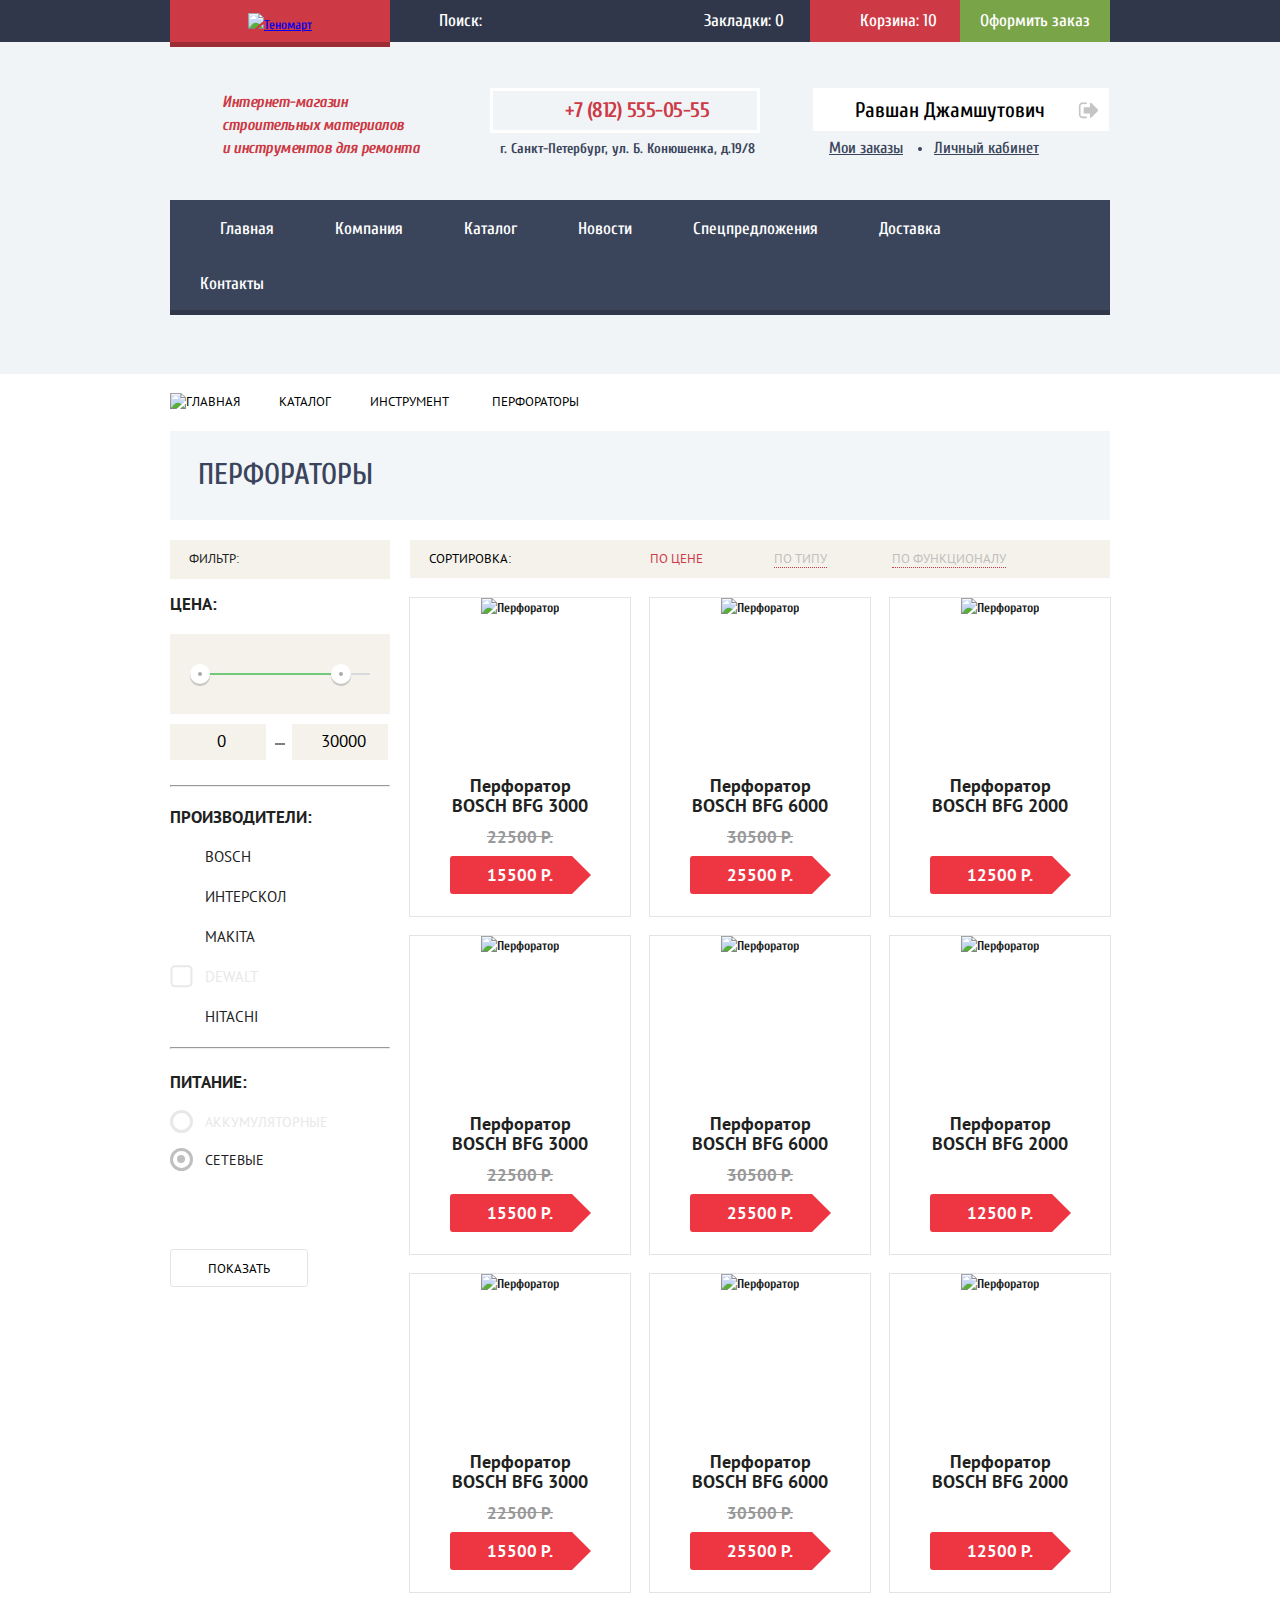
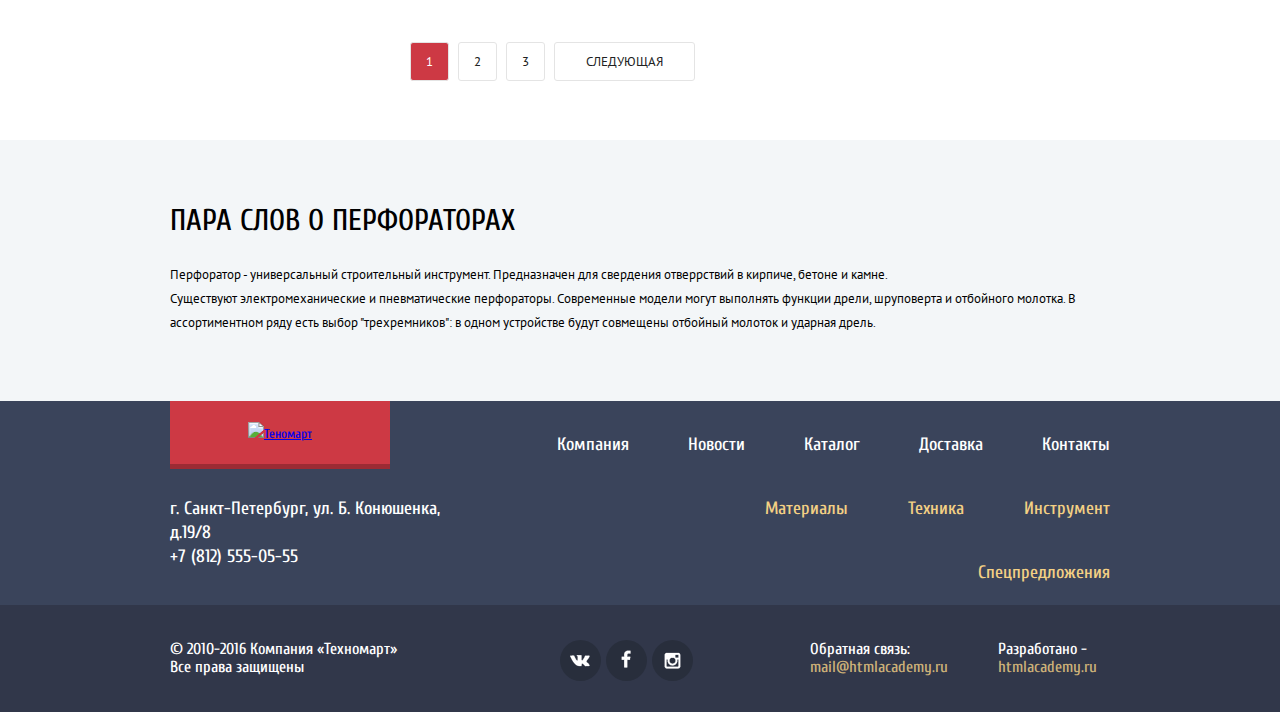
==== commit baf10d5a: "Подправлено" ====
--- a/catalog.html
+++ b/catalog.html
@@ -46,9 +46,9 @@
 		  </div>
 		  <div class="hb-right catalog-page">
 		  	<div class="my-account">
-		  	  <a class="account" href="#">Равшан Джаймутович</a>
-		  	  <a class="link-profile" href="##"></a>
-		  	  <a class="link-deauto" href="###"></a>
+		  	  <a class="account" href="#">Равшан Джамшутович</a>
+		  	  <a class="link-profile" href="#"></a>
+		  	  <a class="link-deauto" href="#"></a>
 		  	</div>
 		  	<a class="my-accounts" href="#">Мои заказы</a>
 		  	<a class="my-cabinet" href="#">Личный кабинет</a>
@@ -134,7 +134,7 @@
           	      <label for="makita-field">Makita</label>
           	  	</li>
           	  	<li>
-          	      <input type="checkbox" name="dewalt" id="dewalt-field">
+          	      <input type="checkbox" name="dewalt" id="dewalt-field" disabled>
           	      <label for="dewalt-field">Dewalt</label>
           	  	</li>
           	  	<li>
@@ -146,7 +146,7 @@
            	  <h3 class="third-point">Питание:</h3>
            	  <ul>
            	  	<li>
-           	  	  <input type="radio" name="electricity" value="accumulator" id="accumulator-id">
+           	  	  <input type="radio" name="electricity" value="accumulator" id="accumulator-id" disabled>
           	      <label for="accumulator-id">Аккумуляторные</label>
           	    </li>
           	    <li>
@@ -183,8 +183,8 @@
 				  <img src="img/pop_item_2.jpg" width="127" height="112" alt="Перфоратор">
 		  		</div>
 				<div class="title">Перфоратор BOSCH BFG 3000</div>
-		  		<div class="discount">32500 Р .</div>
-				<div class="price">5500 Р.</div>
+		  		<div class="discount">22500 Р.</div>
+				<div class="price">15500 Р.</div>
               </div>
 		      <div class="catalog-item">
 		  		<div class="action">
@@ -219,8 +219,8 @@
 				  <img src="img/pop_item_2.jpg" width="127" height="112" alt="Перфоратор">
 		  		</div>
 				<div class="title">Перфоратор BOSCH BFG 3000</div>
-		  		<div class="discount">32500 Р.</div>
-				<div class="price">5500 Р.</div>
+		  		<div class="discount">22500 Р.</div>
+				<div class="price">15500 Р.</div>
               </div>
 		      <div class="catalog-item">
 		     	<div class="flag flag-new">новинка</div>
@@ -256,8 +256,8 @@
 				  <img src="img/pop_item_2.jpg" width="127" height="112" alt="Перфоратор">
 		  		</div>
 				<div class="title">Перфоратор BOSCH BFG 3000</div>
-		  		<div class="discount">32500 Р.</div>
-				<div class="price">5500 Р.</div>
+		  		<div class="discount">22500 Р.</div>
+				<div class="price">15500 Р.</div>
               </div>
 		      <div class="catalog-item">
 		  		<div class="action">
--- a/css/style_min.css
+++ b/css/style_min.css
@@ -1 +1 @@
-body,h2{font-family:"Cuprum",Arial,serif;font-weight:500}body{margin:0;background-color:#fff;font-size:13px;line-height:24px;color:#202121}h2{font-size:30px;line-height:30px;color:#4c5a71}.container{width:940px;padding:0 10px;margin:0 auto}.clearfix::after{content:"";display:table;clear:both}img{max-width:100%;height:auto}.header-top{min-height:42px;background-color:#30374a}.header-top .ht-logo{position:relative;float:left;width:220px;height:42px;text-align:center;padding-top:13px;margin:0;background:#cd3944;box-sizing:border-box}.header-top .ht-logo::after{content:"";position:absolute;left:0;bottom:-5px;width:100%;height:5px;background-color:#9c2b34}.header-top .ht-logo:hover{background-color:#ae2f39}.ht-logo img{width:110px;height:18px}.header-top .ht-navigation{float:left;width:570px}.ht-navigation ul{list-style:none;margin:0;padding:0;font-size:0}.hb-navigation li,.ht-navigation li{display:inline-block;font-size:17px;line-height:18px;vertical-align:top}.ht-search{position:relative;width:270px;max-height:42px}.ht-search input{width:100%;font:inherit;font-size:17px;color:#fff;padding:12px 49px;vertical-align:top;border:none;background-color:#30374a;box-sizing:border-box}::-webkit-input-placeholder{color:#fff;opacity:1}:-moz-placeholder,::-moz-placeholder{color:#fff;opacity:1}:-ms-input-placeholder{color:#fff;opacity:1}.ht-search span{position:absolute;top:12px;left:18px;width:17px;height:17px;background:url(../img/icon-search.png) no-repeat;opacity:.3}.ht-search input:focus{color:#000;border:none;background-color:#fff}.ht-bookmarks a:hover::before,.ht-busket a:hover::before,.ht-search input:hover+span,.ht-search:hover::before{opacity:1}.ht-search input:focus+span{opacity:1;background:url(../img/icon-search-act.png) no-repeat}.ht-bookmarks a{position:relative;width:150px;height:42px;padding-left:44px;padding-top:12px;box-sizing:border-box}.ht-bookmarks a::before,.ht-busket a::before{content:"";position:absolute;top:12px;height:16px;opacity:.3}.ht-bookmarks a::before{background:url(../img/icon-bookmark.png) no-repeat;left:17px;width:14px}.hb-navigation a,.ht-bookmarks a,.ht-busket a{display:block;color:#fff;text-decoration:none}.ht-busket a{position:relative;width:150px;height:42px;padding-left:50px;padding-top:12px;box-sizing:border-box}.ht-busket a::before{left:16px;width:17px;background:url(../img/icon-basket.png) no-repeat}.ht-bookmarks a:active,.ht-busket a:active{color:#8f9196;background-color:#1f232d}.ht-bookmarks a:active::before,.ht-busket a:active::before{opacity:.3}.ht-busket.active{background-color:#cd3944}.header-top .ht-contents{float:right;width:150px;height:42px}.ht-contents .contents{display:block;width:150px;height:42px;font-size:17px;line-height:18px;color:#fff;text-decoration:none;text-align:center;padding-top:12px;margin:0;background-color:#7aa448;box-sizing:border-box}.contents:hover{background-color:#81ba3f}.contents:active{color:#b3c3a0;background-color:#63843d}.header-bottom{min-height:279px;padding-bottom:1px;margin-bottom:59px;background-color:#f1f4f6}.header-bottom .hb-left{padding-left:52px;padding-top:3px;margin-right:20px;font-size:16px;line-height:23px;font-style:italic;font-weight:700;color:#cd3944;letter-spacing:-.5px;box-sizing:border-box}.header-bottom .hb-center,.header-bottom .hb-left{float:left;width:300px;min-height:72px;margin-top:46px;margin-bottom:39px}.hb-center .hb-tel{position:relative;display:block;width:270px;height:45px;font-size:21px;line-height:21px;letter-spacing:-.5px;padding-left:72px;padding-top:9px;font-weight:700;color:#cd3944;margin:0 0 4px;border:3px solid #fff;box-sizing:border-box}.hb-center .hb-tel::before{content:"";position:absolute;top:9px;left:12px;width:19px;height:19px;background:url(../img/icon-phone.png) no-repeat}.hb-center .hb-location{font-size:14px;line-height:24px;font-weight:700;color:#3a445b;padding-left:10px;margin:0}.header-bottom .hb-right{float:right;width:300px;min-height:72px;font-size:0;padding:0 0 0 18px;margin-top:46px;margin-bottom:39px;box-sizing:border-box}.hb-right .login-btn,.hb-right .registration-btn{position:relative;display:inline-block;font-size:21px;line-height:21px;vertical-align:top;color:#000;text-decoration:none;background-color:#fff}.hb-right .login-btn{margin-right:9px;padding:12px 25px 11px 48px}.hb-right .login-btn::before{content:"";position:absolute;top:14px;left:14px;width:20px;height:17px;background:url(../img/icon-login.png) no-repeat}.hb-right .registration-btn{width:150px;padding:12px 9px 12px 25px;box-sizing:border-box}.hb-right .login-btn:hover,.hb-right .registration-btn:hover{color:#cd3944}.hb-right .login-btn:hover::before{background:url(../img/icon-login_active.png) no-repeat}.hb-right .login-btn:active,.hb-right .registration-btn:active{color:#c4c4c4}.hb-navigation{margin-bottom:58px;background-color:#3a445b;clear:both}.hb-navigation ul{font-size:0;list-style:none;margin:0;padding:0;border-bottom:5px solid #30374a}.hb-navigation a{padding:20px 31px 17px 30px}.hb-navigation li:first-child a{padding-left:50px}.hb-navigation li:last-child a{padding-right:50px}.hb-navigation a:hover{background:#30374a}.hb-navigation .active,.hb-navigation a:active{color:#8b8e96;background:#30374a}.features{min-height:410px;margin-bottom:53px}.features .features-item{width:300px;height:123px;margin:0 20px 20px 0}.features .feature-first{position:relative;float:left;background:#e4b03d url(../img/paint.png) no-repeat 213px 31px}.feature-fifth b,.feature-first b,.feature-forth b,.feature-second b,.feature-third b{display:inline-block;font-size:24px;font-weight:700;color:#fff;margin:24px 50px 16px 22px}.feature-fifth a,.feature-first a,.feature-forth a,.feature-second a,.feature-third a{display:inline-block;height:38px;width:135px;font-size:14px;line-height:38px;text-align:center;color:#fff;text-transform:uppercase;text-decoration:none;margin-left:24px;background-color:rgba(205,158,55,.7);border-radius:3px 3px;cursor:pointer}.features-item a:hover{background-color:#000;opacity:.2}.features-item a:active{background-color:#000;opacity:.3}.features .feature-second{float:left;background:#72addb url(../img/drel.png) no-repeat 197px 33px}.feature-second a{background-color:#669bc5}.features .feature-third{float:left;margin-right:0;background:#b878cd url(../img/tractor.png) no-repeat 191px 31px}.feature-third a{background-color:#a56cb8}.features .feature-forth{float:right;margin-right:0;background:#9ed07d url(../img/busket.png) no-repeat 196px 26px}.feature-forth a{background-color:#8ebb70}.features .feature-fifth{float:right;margin:0;background:#e5b03d url(../img/bus.png) no-repeat 191px 32px}.feature-fifth a{background-color:#ce9e37}.features .features-item-big{position:relative;float:left;width:620px;height:266px;margin:0 20px 0 0}.slides .slide{position:absolute;top:0;left:0;width:100%;height:100%;overflow:hidden;background-color:#756a5e}.features-item-big a,.features-item-big b{display:inline-block;color:#fff;font-weight:700;text-transform:uppercase}.features-item-big b{margin:26px 80px 5px 25px;font-size:36px;line-height:30px;padding:0}.features-item-big p{display:block;font-family:"PT Sans","Arial",sans-serif;font-size:18px;line-height:24px;color:#fff;text-decoration:none;padding:0;margin:0 0 0 25px}.features-item-big a{position:absolute;left:25px;bottom:22px;font-size:14px;line-height:18px;text-decoration:none;padding:10px 42px 10px 49px;background-color:#cd3944;border-radius:3px 3px}.features-item-big a:hover{background-color:#ae2f39}.features-item-big a:active{background-color:#a02c35}.slider-controls{position:absolute;bottom:36px;left:50%;text-align:center;width:100px;height:10px;margin-left:-50px;z-index:100}.features-item-big input[type=radio]{position:absolute;opacity:0}.slider-controls label{display:inline-block;width:6px;height:6px;vertical-align:top;margin:0 4px;border:2px solid #fff;border-radius:50%;background:#fff;cursor:pointer}#btn-1:checked~.slider-controls label[for=btn-1],#btn-2:checked~.slider-controls label[for=btn-2]{background:#cd3944}.features-item-big::after,.features-item-big::before{position:absolute;content:"";top:50%;margin-top:-20px;width:22px;height:40px}.features-item-big::before{left:26px;background:url(../img/icon-left.png) no-repeat;z-index:1001}.features-item-big::after{right:21px;background:url(../img/icon-right.png) no-repeat}.slides .slide:nth-child(1){background:#e4b03d url(../img/big.jpg) no-repeat}.slides .slide:nth-child(2){background:#e4b03d url(../img/big-2.jpg) no-repeat}.slide{display:none}#btn-1:checked~.slides .slide:nth-child(1),#btn-2:checked~.slides .slide:nth-child(2),#btn-3:checked~.slides .slide:nth-child(3),#point-1:checked~.content-indeed .point:nth-child(1),#point-2:checked~.content-indeed .point:nth-child(2),#point-3:checked~.content-indeed .point:nth-child(3){display:block}.popular{min-height:428px;font-size:0;margin-bottom:20px}.popular-header{min-height:89px;margin-bottom:20px;background-color:#f5f2ec}.popular-header h2{float:left;font-size:30px;color:#3a445c;line-height:30px;text-transform:uppercase;margin:29px 200px 0 25px}.popular-header .main-btn{float:right;font-size:14px;line-height:18px;color:#fff;font-weight:700;text-decoration:none;text-transform:uppercase;vertical-align:top;padding:11px 47px 9px 55px;margin-top:25px;margin-right:24px;background-color:#cd3944;border-radius:3px 3px;left:25px;bottom:22px}.popular-item{display:inline-block;width:220px;font-size:18px;vertical-align:top;margin-right:20px}.catalog-item,.popular-item{position:relative;min-height:318px;line-height:20px;font-weight:700;text-align:center;box-shadow:0 0 0 1px #e4e4e4}.popular-item:last-child{margin-right:0}.catalog-item .flag,.features .flag,.popular-item .flag{position:absolute;top:-1px;right:-1px;width:60px;height:60px;text-indent:-1000px;overflow:hidden;z-index:20}.catalog-item .flag-new,.features .flag-new,.popular-item .flag-new{background:url(../img/new-flag.png) no-repeat 0 0}.catalog-item .action,.popular-item .action{position:absolute;top:0;left:0;width:220px;height:90px;padding:42px 0;background-color:rgba(255,255,255,.99);z-index:10}.popular-item .buy{color:#fff;border-bottom-color:#367315}.popular-item .bookmark,.popular-item .buy{display:block;position:relative;width:135px;font-family:"Cuprum",sans-serif;font-size:14px;font-weight:400;line-height:18px;text-decoration:none;text-transform:uppercase;padding:11px 0;margin:0 auto 8px;border:3px solid #63a63e;border-radius:3px;background-color:#63a63e}.catalog-item .buy{color:#fff;border-bottom-color:#367315}.catalog-item .bookmark,.catalog-item .buy{display:block;position:relative;width:135px;font-family:"Cuprum",sans-serif;font-size:14px;font-weight:400;line-height:18px;text-decoration:none;text-transform:uppercase;padding:11px 0;margin:0 auto 8px;border:3px solid #63a63e;border-radius:3px;background-color:#63a63e}.catalog-item .buy::before,.popular-item .buy::before{content:"";position:absolute;top:10px;left:14px;width:17px;height:16px;background:url(../img/icon-basket.png) no-repeat;opacity:.3}.catalog-item .buy:active::before,.catalog-item .buy:hover::before,.popular-item .buy:active::before,.popular-item .buy:hover::before{opacity:1}.catalog-item .bookmark,.popular-item .bookmark{color:#32425c;border-bottom-color:#63a63e;background:#fff}.catalog-item .buy:hover,.popular-item .buy:hover{border-color:#81ba3f #81ba3f #367315;background-color:#81ba3f}.catalog-item .buy:active,.popular-item .buy:active{border-color:#63843d;background-color:#63843d}.catalog-item .bookmark:hover,.popular-item .bookmark:hover{border-color:#3a445b}.catalog-item .bookmark:active,.popular-item .bookmark:active{color:#c4c7cd;border-color:#c4c7cd}.catalog-item .action,.popular-item .action{display:none}.catalog-item:hover .action,.popular-item:hover .action{display:block}.catalog-item:hover,.popular-item:hover{box-shadow:0 0 5px 5px #e4e4e4}.catalog-item .image,.popular-item .image{width:220px;height:165px}.catalog-item img,.popular-item img{max-width:100%}.catalog-item .discount,.catalog-item .title,.popular-item .discount,.popular-item .title{min-height:38px;font-size:18px;font-family:"PT Sans","Arial",sans-serif;font-weight:700;line-height:20px;padding:0 31px;margin-top:13px;margin-bottom:12px}.catalog-item .discount,.popular-item .discount{min-height:20px;color:#999;font-size:17px;line-height:18px;text-decoration:line-through;padding:0;margin-top:12px;margin-bottom:6px}.popular-item .price{font-family:"PT Sans","Arial",sans-serif;font-weight:700;line-height:20px;color:#fff;padding:10px 30px;border-radius:3px;background:#ee3643;box-sizing:border-box}.catalog-item .price,.popular-item .price{position:relative;width:140px;margin:6px auto 20px}.catalog-item .lower,.popular-item .lower{margin-top:43px}.catalog-item .price:after,.popular-item .price:after{content:"";position:absolute;top:0;right:-20px;width:0;height:0;border:20px solid #fff;border-left-color:#ee3643}.manufacturers{min-height:420px;margin-bottom:65px}.manufacturers .main-btn{padding:10px 62px 10px 71px}.popular-header .main-btn:hover{background-color:#ae2f39}.popular-header .main-btn:active{background-color:#a02c35}.manufacturers .name-list{font-size:0;text-align:center}.name-list a{display:inline-block;position:relative;width:220px;height:145px;vertical-align:top;margin-right:20px;margin-bottom:20px;box-shadow:0 0 0 1px #e4e4e4}.name-list img{position:absolute;top:50%;left:50%;-webkit-transform:translate(-50%,-50%);-ms-transform:translate(-50%,-50%);transform:translate(-50%,-50%)}.manufacturers a:nth-child(4n){margin-right:0}.name-list a:hover{box-shadow:0 0 5px 5px #e4e4e4}.name-list a:active{opacity:.3}.index-content-first{position:relative;min-height:522px;padding:1px;margin-bottom:75px}.index-content-first,.index-content-first .container{background-color:#f3f6f8}.content-services{min-height:100px;margin-top:64px;margin-bottom:70px}.content-services h2{font-size:30px;color:#000;line-height:30px;text-transform:uppercase;margin:0 0 24px}.content-menu{position:relative;float:left;width:730px;min-height:250px;margin:0 0 35px}.content-menu .menu{float:left;width:240px;min-height:185px;margin-right:80px}.content-menu label{display:block;width:240px;color:#fff;font-size:21px;line-height:30px;font-weight:700;text-decoration:none;padding:12px 23px 16px 22px;border-top:1px solid #475168;border-bottom:1px solid #30374a;background-color:#3a445b;cursor:pointer;box-sizing:border-box}.content-menu label:hover,.content-menu li:hover{background-color:#30374a}#point-1:checked~.menu label[for=point-1],#point-2:checked~.menu label[for=point-2],#point-3:checked~.menu label[for=point-3]{color:#3a445b;background:#fff;border-color:#fff}.content-menu input[type=radio]{opacity:0}.content-menu .menu::after{content:"";position:absolute;top:-30px;left:230px;height:272px;width:110px;background:url(../img/shadow.png) no-repeat}.content-indeed{position:relative;float:left;width:400px;min-height:185px;margin:0}.content-indeed h2{font-size:36px;line-height:36px;color:#3a445c;text-transform:uppercase;margin:0 0 23px}.content-indeed .btn{display:inline-block;width:195px;font-family:"Cuprum",Arial,serif;font-size:14px;line-height:18px;text-align:center;color:#fff;text-transform:uppercase;text-decoration:none;padding:11px 40px;border:none;border-radius:3px;background-color:#cd3944;box-sizing:border-box;cursor:pointer}.content-indeed .btn:active,.content-indeed .btn:hover{background-color:#9c2b34}.content-indeed .point{display:none}.content-menu [class^=font-]{position:absolute;top:0;right:-230px;width:490px;height:287px;display:none}.content-menu .font-1{background:url(../img/bus-1.png) no-repeat}.content-menu .font-2{background:url(../img/medal.png) no-repeat 80px 0}.content-menu .font-3{background:url(../img/credit.png) no-repeat 20px 0}#point-1:checked+.font-1,#point-2:checked+.font-2,#point-3:checked+.font-3{display:block}.content-indeed p,.content-second-left p,.content-second-right p,.content-services p{font-family:"PT Sans","Arial",sans-serif;font-size:14px;line-height:24px;font-weight:550;letter-spacing:-.5px;color:#000;margin:0 0 30px}.index-content-second{position:relative;min-height:370px;margin-bottom:86px}.index-content-second h2{font-size:30px;color:#000;line-height:30px;text-transform:uppercase;margin:0 0 26px}.content-second-left p{margin-bottom:24px}.content-second-right p{margin-bottom:32px}.content-second-left .second-p{margin-bottom:11px}.content-second-left{float:left;width:560px;margin-right:80px}.content-second-left ul{list-style:none;padding:0;margin:0}.content-second-left li{position:relative;font-size:18px;font-weight:700;line-height:20px;padding:10px 36px}.content-second-left li::before{content:"";position:absolute;top:19px;left:0;width:25px;height:2px;background-color:#db575a}.content-second-right{float:right;width:300px;margin:0}.content-second-right img{height:158px;width:300px}.index-content-second .main-btn{position:absolute;font-size:14px;line-height:18px;color:#fff;font-weight:700;text-decoration:none;text-transform:uppercase;padding:10px 33px 10px 41px;border-radius:3px 3px;background-color:#cd3944}.content-second-left .main-btn{bottom:0;left:10px}.content-second-right .main-btn{padding:10px 56px;bottom:0;right:10px}.index-content-second .main-btn:hover{background-color:#ae2f39}.index-content-second .main-btn:active{background-color:#a02c35}.footer-top{min-height:193px;background-color:#3a445b}.footer-top .logo-address{float:left;width:315px;min-height:190px}.logo-address .ht-logo{display:block;width:220px;height:68px;text-align:center;background:#cd3944;padding-top:21px;margin:0;border-bottom:5px solid #9c2b34;box-sizing:border-box}.logo-address .ht-logo:hover{background-color:#ae2f39}.header-top .ht-logo:active{background-color:#a02c35}.logo-address p{font-size:18px;line-height:24px;color:#fff;margin-top:28px}.footer-top .ft-nav-first{float:right;width:620px}.ft-nav-first ul,.ft-nav-second ul{list-style:none;text-align:right;font-size:0;padding:0;margin:0}.ft-nav-first li,.ft-nav-second li{display:inline-block;font-size:18px;line-height:24px;vertical-align:top}.ft-nav-first a,.ft-nav-second a{display:block;color:#fff;text-decoration:none;padding-left:59px;padding-top:32px;padding-bottom:20px}.footer-top .ft-nav-second{float:right;width:590px}.ft-nav-second a{color:#f3d084;padding-left:60px;padding-top:20px}.ft-nav-first a:hover,.ft-nav-second a:hover{text-decoration:underline}.ft-nav-first a:active,.ft-nav-second a:active{opacity:.3;text-decoration:none}.footer-bottom{min-height:107px;font-size:16px;line-height:18px;color:#fff;padding-top:35px;background-color:#31374a;box-sizing:border-box}.footer-info,.footer-social{float:left;width:300px;margin-right:90px;min-height:43px}.footer-social{width:170px;margin-right:80px}.footer-social .social-btn{display:inline-block;width:41px;height:41px;vertical-align:top;margin-right:1px;border-radius:50%;background:#282e3c url(../img/spritesheet.png) no-repeat;transition:background-color .2s}.footer-social .social-btn-vk{background-position:0 -70px}.footer-social .social-btn-fb{background-position:5px 0}.footer-social .social-btn-inst{background-position:2px -36px}.footer-social .social-btn:active,.footer-social .social-btn:hover{background-color:#cd3944}.footer-mail{float:left;width:150px;min-height:43px}.footer-bottom .btn{color:#ccb178;text-decoration:none}.footer-bottom a:hover{text-decoration:underline}.footer-bottom a:active{color:#cd3944;text-decoration:none}.footer-copyright p,.footer-mail p{margin:0}.footer-copyright{float:right;width:112px;min-height:43px}.hb-right.catalog-page{float:right;margin-right:15px;margin-bottom:10px}.hb-right .account,.hb-right .my-account{display:block;color:#000;text-decoration:none}.hb-right .my-account{position:relative;min-height:42px;font-size:21px;line-height:18px;margin-bottom:7px;background-color:#fff;width:300px}.hb-right .account{height:42px;width:220px;text-align:center;padding-top:12px;margin-left:40px;box-sizing:border-box}.hb-right .account:active{color:#c4c4c4}.hb-right .link-profile{position:absolute;top:13px;left:14px;width:20px;height:18px;background:url(../img/icon-user.png) no-repeat}.hb-right .link-deauto{position:absolute;top:13px;right:11px;width:20px;height:17px;background:url(../img/icon-login.png) no-repeat}.hb-right .link-profile:hover{background:url(../img/icon-user-active.png) no-repeat}.hb-right .link-profile:active{background:url(../img/icon-user.png) no-repeat}.hb-right .link-deauto:hover{background:url(../img/icon-login_active.png) no-repeat}.hb-right .link-deauto:active{background:url(../img/icon-login.png) no-repeat}.hb-right .my-account:active{color:#c4c4c4}.hb-right .my-accounts,.hb-right .my-cabinet{display:inline-block;font-size:16px;line-height:18px;color:#3a445b;font-weight:700;vertical-align:top;padding:0;margin-left:16px;margin-right:28px}.hb-right .my-cabinet{position:relative;margin-left:0}.hb-right .my-accounts:hover,.hb-right .my-cabinet:hover{color:#ce3945}.hb-right .my-accounts:active,.hb-right .my-cabinet:active{color:#c3c3c3}.hb-right .my-cabinet::before{position:absolute;content:"";top:6px;left:-15px;width:4px;height:4px;background-color:#3a445b;border-radius:50%}.header-bottom.catalog{margin-bottom:16px}.breadcrumbs{list-style:none;padding:0;margin:0 0 17px}.breadcrumbs li{position:relative;display:inline-block;white-space:nowrap;vertical-align:top;padding-right:13px;padding-left:13px;margin-right:10px}.breadcrumbs li:first-child{padding-left:0}.breadcrumbs li::after{content:"";position:absolute;top:5px;right:-10px;width:8px;height:12px;background:url(../img/icon-right-bread.png) no-repeat}.breadcrumbs .current::after{display:none}.breadcrumbs a,.filter-form .filter-topic{font-family:"PT Sans","Arial",sans-serif;font-size:13px}.breadcrumbs a{color:#000;text-decoration:none;text-transform:uppercase;line-height:18px}.content-name{min-height:88px;padding-top:1px;margin-bottom:20px;background-color:#f3f6f8}.content-name h2{font-size:30px;color:#3a445c;line-height:30px;text-transform:uppercase;margin:28px 0 0 28px}.catalog-content .filter-form{float:left;width:220px;min-height:750px;font-family:"PT Sans","Arial",sans-serif;text-transform:uppercase;margin-right:20px}.filter-form .filter-topic{min-height:38px;line-height:38px;padding-left:19px;padding-bottom:1px;margin:0 0 10px;background-color:#f5f2ec;box-sizing:border-box}.catalog-content h3{font-size:17px;line-height:30px;padding:0;margin:0 0 15px}.filter-range{width:220px;height:130px;padding-bottom:1px;margin-bottom:20px}.price-controls{position:relative;height:40px;width:220px;font-size:0}.price-controls label{display:inline-block;width:97px;color:#000;vertical-align:top;cursor:pointer;margin-right:26px;background-color:#f5f2ec}.price-controls label:last-child{margin-right:0}.price-controls input{width:85px;font-size:17px;line-height:18px;text-align:center;padding:9px 0;border:none;background:0 0}.price-controls::after,.range-controls .scale{position:absolute;top:50%;left:50%;-webkit-transform:translate(-50%,-50%);-ms-transform:translate(-50%,-50%);transform:translate(-50%,-50%)}.price-controls::after{content:"";background:#000;width:10px;height:1px}.range-controls{position:relative;height:80px;width:220px;margin-bottom:10px;background-color:#f5f2ec}.range-controls .scale{height:2px;width:180px;background:#d7dbdd}.range-controls .bar{width:80%;height:2px;background:#72c979}.range-toggle{position:absolute;top:50%;margin-top:-10px;width:4px;height:4px;cursor:pointer;border-radius:50%;border:8px solid #fff;background:#a9a9a9;box-shadow:0 2px 1px 0 rgba(0,1,1,.2)}.range-toggle-min{left:20px}.range-toggle-max{left:70%}h3.second-point{margin-top:15px}.filter-form ul{list-style:none}.filter-form li,.filter-form ul{padding:0;margin:0}input[type=checkbox],input[type=radio]{display:none}input[type=checkbox]+label{position:relative;display:block;font-size:15px;line-height:20px;padding:2px 0 2px 35px;margin-bottom:18px;cursor:pointer}input[type=checkbox]+label::before{content:"";position:absolute;top:0;left:0;display:block;width:23px;height:23px;background:url(../img/icon-check-off.png) no-repeat}input[type=checkbox]:checked+label::after{content:"";position:absolute;top:0;left:0;display:block;width:27px;height:23px;background:url(../img/icon-check-on.png) no-repeat}h3.third-point{margin-top:22px}input[type=radio]+label{position:relative;display:block;font-size:15px;line-height:20px;padding-left:35px;margin-bottom:18px;cursor:pointer}input[type=radio]+label::before{content:"";position:absolute;top:0;left:0;display:block;width:17px;height:17px;border:4px solid #bfbfbf;border-radius:50%}input[type=radio]:checked+label::after{content:"";position:absolute;top:8px;left:8px;display:block;width:8px;height:8px;background-color:#bfbfbf;border-radius:50%}.all-filter li,.filter-form .btn{display:inline-block;vertical-align:top}.filter-form .btn{margin-top:37px;width:138px;height:38px;font-family:"PT Sans","Arial",sans-serif;line-height:36px;text-align:center;color:#000;text-transform:uppercase;border:1px solid #e4e4e4;border-radius:3px;background-color:#fff;cursor:pointer;font-size:13px}.filter-form .btn:active,.filter-form .btn:hover{color:#fff;background-color:#cd3944}.catalog-all{float:right;width:700px;min-height:1055px;margin-bottom:30px}.all-filter{width:700px;min-height:38px;margin-bottom:20px;box-sizing:border-box;background-color:#f5f2ec}.all-filter ul{float:right;width:460px;min-height:38px;list-style:none;padding:0;margin:0}.all-filter li{position:relative;font-size:0;margin-right:10px}.all-filter li:last-child::after,.all-filter li:last-child::before{content:"";position:absolute;top:14px;right:10px;display:block;width:11px;height:9px;background:url(../img/icon-up-dir.png) no-repeat}.all-filter li:last-child::after{right:-23px;-webkit-transform:rotate(180deg);-ms-transform:rotate(180deg);transform:rotate(180deg)}.all-filter a,.all-filter span{font-family:"PT Sans","Arial",sans-serif;font-size:13px;line-height:38px;text-transform:uppercase}.all-filter span{float:left;min-height:38px;width:140px;padding-left:19px;color:#000}.all-filter a{color:#c1bfba;text-decoration:none;margin-right:58px;border-bottom:1px dashed #cd3944}.all-filter a:hover{color:#000;border-bottom:1px solid #000}.all-filter .catalog-filter-act{color:#ce3945;border:0}.catalog-all .item-list{font-size:0}.catalog-item{display:inline-block;width:220px;height:318px;vertical-align:top;font-size:13px;margin-right:20px;margin-bottom:20px}.catalog-item:nth-child(3n){margin-right:0}.catalog-item .price,.paginator a{font-family:"PT Sans","Arial",sans-serif;font-weight:700;border-radius:3px}.catalog-item .price{padding:10px 30px;background:#ee3643;box-sizing:border-box;line-height:20px;font-size:17px;color:#fff}.paginator{clear:both;width:350px;height:38px;font-size:0;margin-left:240px;margin-bottom:60px}.paginator a{display:inline-block;min-width:38px;height:38px;text-align:center;font-size:13px;text-transform:uppercase;line-height:40px;text-decoration:none;color:inherit;vertical-align:top;margin-right:10px;border:1px solid #e4e4e4;background-color:#fff}.paginator a:last-child{padding:0 31px}.paginator a:hover{border-color:#bec5c9}.paginator a:active{color:#000;border-color:#cd3944}.paginator .active{color:#fff;background-color:#cd3944}.item-content{min-height:260px;background-color:#f3f6f8;padding-top:1px}.item-content h2{font-size:30px;color:#000;line-height:24px;text-transform:uppercase;margin-top:68px;margin-bottom:30px}.item-content p{font-family:"PT Sans","Arial",sans-serif;font-size:13px;line-height:24px;color:#000;margin:0}.modal-content{display:none;position:fixed;bottom:200px;left:50%;width:620px;height:424px;padding:48px 80px 38px;margin-left:-310px;color:#000;border-top:7px solid #cd3944;box-shadow:0 30px 50px rgba(0,0,0,.7);background-color:#fff;box-sizing:border-box;z-index:1000}.modal-content-show{display:block;-webkit-animation:bounce .6s;animation:bounce .6s}.modal-error{-webkit-animation:shake .5s;animation:shake .5s}.add-to-cart{display:none;position:fixed;top:50%;-webkit-transform:translateY(-50%);-ms-transform:translateY(-50%);transform:translateY(-50%);right:50%;width:620px;height:276px;color:#000;font-size:0;padding:0 81px;margin-right:-310px;border-top:7px solid #cd3944;box-shadow:0 30px 50px rgba(0,0,0,.7);background-color:#fff;box-sizing:border-box;z-index:1000}.add-to-cart-show{display:block}.add-to-cart p{position:relative;font-size:30px;line-height:30px;color:#000;margin:60px 40px 100px 100px}.add-to-cart span{position:absolute;top:40px;width:64px;height:64px;border-radius:50%;background:#7aa448 url(../img/done.png) no-repeat 50% 50%;z-index:1001}.add-to-cart::after,.modal-content::after{content:"";position:absolute;bottom:0;left:0;width:620px;height:112px;background-color:#f1f1f1;z-index:1001}.add-to-cart-close,.map-close,.modal-content-close{position:absolute;top:9px;right:8px;width:21px;height:21px;font-size:0;border:0;background-color:transparent;cursor:pointer}.map-close{z-index:1000}.add-to-cart-close::after,.add-to-cart-close::before,.map-close::after,.map-close::before,.modal-content-close::after,.modal-content-close::before{content:"";position:absolute;top:6px;right:0;width:25px;height:4px;border-radius:1px;background-color:#cd3944}.add-to-cart-close::before,.map-close::before,.modal-content-close::before{-webkit-transform:rotate(45deg);-ms-transform:rotate(45deg);transform:rotate(45deg)}.add-to-cart-close::after,.map-close::after,.modal-content-close::after{-webkit-transform:rotate(-45deg);-ms-transform:rotate(-45deg);transform:rotate(-45deg)}.modal-content .feedback-form{margin-top:0;margin-bottom:0}.feedback-form .btn{position:relative;width:100%;font-family:"Cuprum",Arial,serif;font-size:14px;line-height:18px;text-align:center;color:#fff;text-transform:uppercase;padding:12px 199px;margin-top:60px;border:none;border-radius:6px/2px;background-color:#cd3944;cursor:pointer;z-index:1002}.add-to-cart .btn:hover,.feedback-form .btn:hover{background-color:#ae2f39}.add-to-cart .btn,.add-to-cart .go-on{display:inline-block;text-align:center;vertical-align:top;padding:12px 40px;box-sizing:border-box}.add-to-cart .btn{position:relative;width:218px;font-family:"Cuprum",Arial,serif;font-size:14px;line-height:18px;text-transform:uppercase;text-decoration:none;border:none;border-radius:6px/2px;cursor:pointer;z-index:1002;color:#fff;margin-right:20px;background-color:#cd3944}.add-to-cart .go-on{color:#000;margin-right:0;background-color:#fff}.modal-content .half-width{margin-bottom:18px;width:220px;height:65px;font-size:18px;line-height:18px}.modal-content .user-name{float:left}.modal-content .user-mail{float:right}.modal-content .full-width{clear:both;margin-bottom:0;font-size:18px;line-height:18px}.feedback-form input[type=text],.feedback-form textarea{font-family:"PT Sans","Arial",sans-serif;color:#989898;font-size:13px;line-height:18px;border-radius:3px;border:2px solid #d7dbdd;background-color:#fff}.feedback-form input[type=text]{width:220px;box-sizing:border-box;padding:8px 15px;margin-top:8px}.feedback-form textarea{padding:8px 40px 8px 15px;margin-top:6px}.modal-content-map{display:none;position:fixed;bottom:350px;left:50%;margin-left:-470px;width:940px;height:446px;box-shadow:0 0 15px rgba(0,0,0,.5);background:#e9e5dc url(../img/map-1.jpg) no-repeat;z-index:1003}.modal-content-map-show{display:block}.modal-overlay{display:none;position:fixed;top:0;left:0;width:100%;height:100%;background:rgba(0,0,0,.3);z-index:999}.modal-overlay-show{display:block}@-webkit-keyframes bounce{0%{-webkit-transform:translateX(-2000px);transform:translateX(-2000px)}70%{-webkit-transform:translateX(30px);transform:translateX(30px)}90%{-webkit-transform:translateX(-10px);transform:translateX(-10px)}to{-webkit-transform:translateX(0);transform:translateX(0)}}@keyframes bounce{0%{-webkit-transform:translateX(-2000px);transform:translateX(-2000px)}70%{-webkit-transform:translateX(30px);transform:translateX(30px)}90%{-webkit-transform:translateX(-10px);transform:translateX(-10px)}to{-webkit-transform:translateX(0);transform:translateX(0)}}@-webkit-keyframes shake{0%,to{-webkit-transform:translateX(0);transform:translateX(0)}10%,30%,50%,70%,90%{-webkit-transform:translateX(-10px);transform:translateX(-10px)}20%,40%,60%,80%{-webkit-transform:translateX(10px);transform:translateX(10px)}}@keyframes shake{0%,to{-webkit-transform:translateX(0);transform:translateX(0)}10%,30%,50%,70%,90%{-webkit-transform:translateX(-10px);transform:translateX(-10px)}20%,40%,60%,80%{-webkit-transform:translateX(10px);transform:translateX(10px)}}+body,h2{font-family:"Cuprum",Arial,serif;font-weight:500}body{margin:0;background-color:#fff;font-size:13px;line-height:24px;color:#202121}h2{font-size:30px;line-height:30px;color:#4c5a71}.container{width:940px;padding:0 10px;margin:0 auto}.clearfix::after{content:"";display:table;clear:both}img{max-width:100%;height:auto}.header-top{min-height:42px;background-color:#30374a}.header-top .ht-logo{position:relative;float:left;width:220px;height:42px;text-align:center;padding-top:13px;margin:0;background:#cd3944;box-sizing:border-box}.header-top .ht-logo::after{content:"";position:absolute;left:0;bottom:-5px;width:100%;height:5px;background-color:#9c2b34}.header-top .ht-logo:hover{background-color:#ae2f39}.ht-logo img{width:110px;height:18px}.header-top .ht-navigation{float:left;width:570px}.ht-navigation ul{list-style:none;margin:0;padding:0;font-size:0}.hb-navigation li,.ht-navigation li{display:inline-block;font-size:17px;line-height:18px;vertical-align:top}.ht-search{position:relative;width:270px;max-height:42px}.ht-search input{width:100%;font:inherit;font-size:17px;color:#fff;padding:12px 49px;vertical-align:top;border:none;background-color:#30374a;box-sizing:border-box}::-webkit-input-placeholder{color:#fff;opacity:1}:-moz-placeholder,::-moz-placeholder{color:#fff;opacity:1}:-ms-input-placeholder{color:#fff;opacity:1}.ht-search span{position:absolute;top:12px;left:18px;width:17px;height:17px;background:url(../img/icon-search.png) no-repeat;opacity:.3}.ht-search input:focus{color:#000;border:none;background-color:#fff}.ht-bookmarks a:hover::before,.ht-busket a:hover::before,.ht-search input:hover+span,.ht-search:hover::before{opacity:1}.ht-search input:focus+span{opacity:1;background:url(../img/icon-search-act.png) no-repeat}.ht-bookmarks a{position:relative;width:150px;height:42px;padding-left:44px;padding-top:12px;box-sizing:border-box}.ht-bookmarks a::before,.ht-busket a::before{content:"";position:absolute;top:12px;height:16px;opacity:.3}.ht-bookmarks a::before{background:url(../img/icon-bookmark.png) no-repeat;left:17px;width:14px}.hb-navigation a,.ht-bookmarks a,.ht-busket a{display:block;color:#fff;text-decoration:none}.ht-busket a{position:relative;width:150px;height:42px;padding-left:50px;padding-top:12px;box-sizing:border-box}.ht-busket a::before{left:16px;width:17px;background:url(../img/icon-basket.png) no-repeat}.ht-bookmarks a:active,.ht-busket a:active{color:#8f9196;background-color:#1f232d}.ht-bookmarks a:active::before,.ht-busket a:active::before{opacity:.3}.ht-busket.active{background-color:#cd3944}.header-top .ht-contents{float:right;width:150px;height:42px}.ht-contents .contents{display:block;width:150px;height:42px;font-size:17px;line-height:18px;color:#fff;text-decoration:none;text-align:center;padding-top:12px;margin:0;background-color:#7aa448;box-sizing:border-box}.contents:hover{background-color:#81ba3f}.contents:active{color:#b3c3a0;background-color:#63843d}.header-bottom{min-height:279px;padding-bottom:1px;margin-bottom:59px;background-color:#f1f4f6}.header-bottom .hb-left{padding-left:52px;padding-top:3px;margin-right:20px;font-size:16px;line-height:23px;font-style:italic;font-weight:700;color:#cd3944;letter-spacing:-.5px;box-sizing:border-box}.header-bottom .hb-center,.header-bottom .hb-left{float:left;width:300px;min-height:72px;margin-top:46px;margin-bottom:39px}.hb-center .hb-tel{position:relative;display:block;width:270px;height:45px;font-size:21px;line-height:21px;letter-spacing:-.5px;padding-left:72px;padding-top:9px;font-weight:700;color:#cd3944;margin:0 0 4px;border:3px solid #fff;box-sizing:border-box}.hb-center .hb-tel::before{content:"";position:absolute;top:9px;left:12px;width:19px;height:19px;background:url(../img/icon-phone.png) no-repeat}.hb-center .hb-location{font-size:14px;line-height:24px;font-weight:700;color:#3a445b;padding-left:10px;margin:0}.header-bottom .hb-right{float:right;width:300px;min-height:72px;font-size:0;padding:0 0 0 18px;margin-top:46px;margin-bottom:39px;box-sizing:border-box}.hb-right .login-btn,.hb-right .registration-btn{position:relative;display:inline-block;font-size:21px;line-height:21px;vertical-align:top;color:#000;text-decoration:none;background-color:#fff}.hb-right .login-btn{margin-right:9px;padding:12px 25px 11px 48px}.hb-right .login-btn::before{content:"";position:absolute;top:14px;left:14px;width:20px;height:17px;background:url(../img/icon-login.png) no-repeat}.hb-right .registration-btn{width:150px;padding:12px 9px 12px 25px;box-sizing:border-box}.hb-right .login-btn:hover,.hb-right .registration-btn:hover{color:#cd3944}.hb-right .login-btn:hover::before{background:url(../img/icon-login_active.png) no-repeat}.hb-right .login-btn:active,.hb-right .registration-btn:active{color:#c4c4c4}.hb-navigation{margin-bottom:58px;background-color:#3a445b;clear:both}.hb-navigation ul{font-size:0;list-style:none;margin:0;padding:0;border-bottom:5px solid #30374a}.hb-navigation a{padding:20px 31px 17px 30px}.hb-navigation li:first-child a{padding-left:50px}.hb-navigation li:last-child a{padding-right:50px}.hb-navigation a:hover{background:#30374a}.hb-navigation .active,.hb-navigation a:active{color:#8b8e96;background:#30374a}.features{min-height:410px;margin-bottom:53px}.features .features-item{width:300px;height:123px;margin:0 20px 20px 0}.features .feature-first{position:relative;float:left;background:#e4b03d url(../img/paint.png) no-repeat 213px 31px}.features-btn,.same-name{display:inline-block;color:#fff}.same-name{font-weight:700;margin:24px 50px 16px 22px;font-size:24px}.features-btn{height:38px;width:135px;font-size:14px;line-height:38px;text-align:center;text-transform:uppercase;text-decoration:none;margin-left:24px;background-color:rgba(205,158,55,.7);border-radius:3px 3px;cursor:pointer}.features-item a:hover{background-color:#000;opacity:.2}.features-item a:active{background-color:#000;opacity:.3}.features .feature-second{float:left;background:#72addb url(../img/drel.png) no-repeat 197px 33px}.feature-second a{background-color:#669bc5}.features .feature-third{float:left;margin-right:0;background:#b878cd url(../img/tractor.png) no-repeat 191px 31px}.feature-third a{background-color:#a56cb8}.features .feature-forth{float:right;margin-right:0;background:#9ed07d url(../img/busket.png) no-repeat 196px 26px}.feature-forth a{background-color:#8ebb70}.features .feature-fifth{float:right;margin:0;background:#e5b03d url(../img/bus.png) no-repeat 191px 32px}.feature-fifth a{background-color:#ce9e37}.features .features-item-big{position:relative;float:left;width:620px;height:266px;margin:0 20px 0 0}.slides .slide{position:absolute;top:0;left:0;width:100%;height:100%;overflow:hidden;background-color:#756a5e}.features-item-big a,.features-item-big b{display:inline-block;color:#fff;font-weight:700;text-transform:uppercase}.features-item-big b{margin:26px 80px 5px 25px;font-size:36px;line-height:30px;padding:0}.features-item-big p{display:block;font-family:"PT Sans","Arial",sans-serif;font-size:18px;line-height:24px;color:#fff;text-decoration:none;padding:0;margin:0 0 0 25px}.features-item-big a{position:absolute;left:25px;bottom:22px;font-size:14px;line-height:18px;text-decoration:none;padding:10px 42px 10px 49px;background-color:#cd3944;border-radius:3px 3px}.features-item-big a:hover{background-color:#ae2f39}.features-item-big a:active{background-color:#a02c35}.slider-controls{position:absolute;bottom:36px;left:50%;text-align:center;width:100px;height:10px;margin-left:-50px;z-index:100}.features-item-big input[type=radio]{position:absolute;opacity:0}.slider-controls label{display:inline-block;width:6px;height:6px;vertical-align:top;margin:0 4px;border:2px solid #fff;border-radius:50%;background:#fff;cursor:pointer}#btn-1:checked~.slider-controls label[for=btn-1],#btn-2:checked~.slider-controls label[for=btn-2]{background:#cd3944}.features-item-big::after,.features-item-big::before{position:absolute;content:"";top:50%;margin-top:-20px;width:22px;height:40px}.features-item-big::before{left:26px;background:url(../img/icon-left.png) no-repeat;z-index:1001}.features-item-big::after{right:21px;background:url(../img/icon-right.png) no-repeat}.slides .slide:nth-child(1){background:#e4b03d url(../img/big.jpg) no-repeat}.slides .slide:nth-child(2){background:#e4b03d url(../img/big-2.jpg) no-repeat}.slide{display:none}#btn-1:checked~.slides .slide:nth-child(1),#btn-2:checked~.slides .slide:nth-child(2),#btn-3:checked~.slides .slide:nth-child(3),#point-1:checked~.content-indeed .point:nth-child(1),#point-2:checked~.content-indeed .point:nth-child(2),#point-3:checked~.content-indeed .point:nth-child(3){display:block}.popular{min-height:428px;font-size:0;margin-bottom:20px}.popular-header{min-height:89px;margin-bottom:20px;background-color:#f5f2ec}.popular-header h2{float:left;font-size:30px;color:#3a445c;line-height:30px;text-transform:uppercase;margin:29px 200px 0 25px}.popular-header .main-btn{float:right;font-size:14px;line-height:18px;color:#fff;font-weight:700;text-decoration:none;text-transform:uppercase;vertical-align:top;padding:11px 47px 9px 55px;margin-top:25px;margin-right:24px;background-color:#cd3944;border-radius:3px 3px;left:25px;bottom:22px}.popular-item{display:inline-block;width:220px;font-size:18px;vertical-align:top;margin-right:20px}.catalog-item,.popular-item{position:relative;min-height:318px;line-height:20px;font-weight:700;text-align:center;box-shadow:0 0 0 1px #e4e4e4}.popular-item:last-child{margin-right:0}.catalog-item .flag,.features .flag,.popular-item .flag{position:absolute;top:-1px;right:-1px;width:60px;height:60px;text-indent:-1000px;overflow:hidden;z-index:20}.catalog-item .flag-new,.features .flag-new,.popular-item .flag-new{background:url(../img/new-flag.png) no-repeat 0 0}.catalog-item .action,.popular-item .action{position:absolute;top:0;left:0;width:220px;height:90px;padding:42px 0;background-color:rgba(255,255,255,.99);z-index:10}.popular-item .buy{color:#fff;border-bottom-color:#367315}.popular-item .bookmark,.popular-item .buy{display:block;position:relative;width:135px;font-family:"Cuprum",sans-serif;font-size:14px;font-weight:400;line-height:18px;text-decoration:none;text-transform:uppercase;padding:11px 0;margin:0 auto 8px;border:3px solid #63a63e;border-radius:3px;background-color:#63a63e}.catalog-item .buy{color:#fff;border-bottom-color:#367315}.catalog-item .bookmark,.catalog-item .buy{display:block;position:relative;width:135px;font-family:"Cuprum",sans-serif;font-size:14px;font-weight:400;line-height:18px;text-decoration:none;text-transform:uppercase;padding:11px 0;margin:0 auto 8px;border:3px solid #63a63e;border-radius:3px;background-color:#63a63e}.catalog-item .buy::before,.popular-item .buy::before{content:"";position:absolute;top:10px;left:14px;width:17px;height:16px;background:url(../img/icon-basket.png) no-repeat;opacity:.3}.catalog-item .buy:active::before,.catalog-item .buy:hover::before,.popular-item .buy:active::before,.popular-item .buy:hover::before{opacity:1}.catalog-item .bookmark,.popular-item .bookmark{color:#32425c;border-bottom-color:#63a63e;background:#fff}.catalog-item .buy:hover,.popular-item .buy:hover{border-color:#81ba3f #81ba3f #367315;background-color:#81ba3f}.catalog-item .buy:active,.popular-item .buy:active{border-color:#63843d;background-color:#63843d}.catalog-item .bookmark:hover,.popular-item .bookmark:hover{border-color:#3a445b}.catalog-item .bookmark:active,.popular-item .bookmark:active{color:#c4c7cd;border-color:#c4c7cd}.catalog-item .action,.popular-item .action{display:none}.catalog-item:hover .action,.popular-item:hover .action{display:block}.catalog-item:hover,.popular-item:hover{box-shadow:0 0 5px 5px #e4e4e4}.catalog-item .image,.popular-item .image{width:220px;height:165px}.catalog-item img,.popular-item img{max-width:100%}.catalog-item .discount,.catalog-item .title,.popular-item .discount,.popular-item .title{min-height:38px;font-size:18px;font-family:"PT Sans","Arial",sans-serif;font-weight:700;line-height:20px;padding:0 31px;margin-top:13px;margin-bottom:12px}.catalog-item .discount,.popular-item .discount{min-height:20px;color:#999;font-size:17px;line-height:18px;text-decoration:line-through;padding:0;margin-top:12px;margin-bottom:6px}.catalog-item .price,.popular-item .price{position:relative;width:140px;margin:8px auto 20px}.catalog-item .lower,.popular-item .lower{margin-top:40px}.catalog-item .price:after,.popular-item .price:after{content:"";position:absolute;top:0;right:-20px;width:0;height:0;border:19px solid #fff;border-left-color:#ee3643}.manufacturers{min-height:420px;margin-bottom:65px}.manufacturers .main-btn{padding:10px 62px 10px 71px}.popular-header .main-btn:hover{background-color:#ae2f39}.popular-header .main-btn:active{background-color:#a02c35}.manufacturers .name-list{font-size:0;text-align:center}.name-list a{display:inline-block;position:relative;width:220px;height:145px;vertical-align:top;margin-right:20px;margin-bottom:20px;box-shadow:0 0 0 1px #e4e4e4}.name-list img{position:absolute;top:50%;left:50%;-webkit-transform:translate(-50%,-50%);-ms-transform:translate(-50%,-50%);transform:translate(-50%,-50%)}.manufacturers a:nth-child(4n){margin-right:0}.name-list a:hover{box-shadow:0 0 5px 5px #e4e4e4}.name-list a:active{opacity:.3}.index-content-first{position:relative;min-height:522px;padding:1px;margin-bottom:75px}.index-content-first,.index-content-first .container{background-color:#f3f6f8}.content-services{min-height:100px;margin-top:64px;margin-bottom:70px}.content-services h2{font-size:30px;color:#000;line-height:30px;text-transform:uppercase;margin:0 0 24px}.content-menu{position:relative;float:left;width:730px;min-height:250px;margin:0 0 35px}.content-menu .menu{float:left;width:240px;min-height:185px;margin-right:80px}.content-menu label{display:block;width:240px;color:#fff;font-size:21px;line-height:30px;font-weight:700;text-decoration:none;padding:12px 23px 16px 22px;border-top:1px solid #475168;border-bottom:1px solid #30374a;background-color:#3a445b;cursor:pointer;box-sizing:border-box}.content-menu label:hover,.content-menu li:hover{background-color:#30374a}#point-1:checked~.menu label[for=point-1],#point-2:checked~.menu label[for=point-2],#point-3:checked~.menu label[for=point-3]{color:#3a445b;background:#fff;border-color:#fff}.content-menu input[type=radio]{opacity:0}.content-menu .menu::after{content:"";position:absolute;top:-30px;left:230px;height:272px;width:110px;background:url(../img/shadow.png) no-repeat}.content-indeed{position:relative;float:left;width:400px;min-height:185px;margin:0}.content-indeed h2{font-size:36px;line-height:36px;color:#3a445c;text-transform:uppercase;margin:0 0 23px}.content-indeed .btn{display:inline-block;width:195px;font-family:"Cuprum",Arial,serif;font-size:14px;line-height:18px;text-align:center;color:#fff;text-transform:uppercase;text-decoration:none;padding:11px 40px;border:none;border-radius:3px;background-color:#cd3944;box-sizing:border-box;cursor:pointer}.content-indeed .btn:active,.content-indeed .btn:hover{background-color:#9c2b34}.content-indeed .point{display:none}.content-menu [class^=font-]{position:absolute;top:0;right:-230px;width:490px;height:287px;display:none}.content-menu .font-1{background:url(../img/bus-1.png) no-repeat}.content-menu .font-2{background:url(../img/medal.png) no-repeat 80px 0}.content-menu .font-3{background:url(../img/credit.png) no-repeat 20px 0}#point-1:checked+.font-1,#point-2:checked+.font-2,#point-3:checked+.font-3{display:block}.content-indeed p,.content-second-left p,.content-second-right p,.content-services p{font-family:"PT Sans","Arial",sans-serif;font-size:14px;line-height:24px;font-weight:550;letter-spacing:-.5px;color:#000;margin:0 0 30px}.index-content-second{position:relative;min-height:370px;margin-bottom:86px}.index-content-second h2{font-size:30px;color:#000;line-height:30px;text-transform:uppercase;margin:0 0 26px}.content-second-left p{margin-bottom:24px}.content-second-right p{margin-bottom:32px}.content-second-left .second-p{margin-bottom:11px}.content-second-left{float:left;width:560px;margin-right:80px}.content-second-left ul{list-style:none;padding:0;margin:0}.content-second-left li{position:relative;font-size:18px;font-weight:700;line-height:20px;padding:10px 36px}.content-second-left li::before{content:"";position:absolute;top:19px;left:0;width:25px;height:2px;background-color:#db575a}.content-second-right{float:right;width:300px;margin:0}.content-second-right img{height:158px;width:300px}.index-content-second .main-btn{position:absolute;font-size:14px;line-height:18px;color:#fff;font-weight:700;text-decoration:none;text-transform:uppercase;padding:10px 33px 10px 41px;border-radius:3px 3px;background-color:#cd3944}.content-second-left .main-btn{bottom:0;left:10px}.content-second-right .main-btn{padding:10px 56px;bottom:0;right:10px}.index-content-second .main-btn:hover{background-color:#ae2f39}.index-content-second .main-btn:active{background-color:#a02c35}.footer-top{min-height:193px;background-color:#3a445b}.footer-top .logo-address{float:left;width:315px;min-height:190px}.logo-address .ht-logo{display:block;width:220px;height:68px;text-align:center;background:#cd3944;padding-top:21px;margin:0;border-bottom:5px solid #9c2b34;box-sizing:border-box}.logo-address img{width:138px;height:21px}.logo-address .ht-logo:hover{background-color:#ae2f39}.header-top .ht-logo:active{background-color:#a02c35}.logo-address p{font-size:18px;line-height:24px;color:#fff;margin-top:28px}.footer-top .ft-nav-first{float:right;width:620px}.ft-nav-first ul,.ft-nav-second ul{list-style:none;text-align:right;font-size:0;padding:0;margin:0}.ft-nav-first li,.ft-nav-second li{display:inline-block;font-size:18px;line-height:24px;vertical-align:top}.ft-nav-first a,.ft-nav-second a{display:block;color:#fff;text-decoration:none;padding-left:59px;padding-top:32px;padding-bottom:20px}.footer-top .ft-nav-second{float:right;width:590px}.ft-nav-second a{color:#f3d084;padding-left:60px;padding-top:20px}.ft-nav-first a:hover,.ft-nav-second a:hover{text-decoration:underline}.ft-nav-first a:active,.ft-nav-second a:active{opacity:.3;text-decoration:none}.footer-bottom{min-height:107px;font-size:16px;line-height:18px;color:#fff;padding-top:35px;background-color:#31374a;box-sizing:border-box}.footer-info,.footer-social{float:left;width:300px;margin-right:90px;min-height:43px}.footer-social{width:170px;margin-right:80px}.footer-social .social-btn{display:inline-block;width:41px;height:41px;vertical-align:top;margin-right:1px;border-radius:50%;background:#282e3c url(../img/spritesheet.png) no-repeat;transition:background-color .2s}.footer-social .social-btn-vk{background-position:0 -70px}.footer-social .social-btn-fb{background-position:5px 0}.footer-social .social-btn-inst{background-position:2px -36px}.footer-social .social-btn:active,.footer-social .social-btn:hover{background-color:#cd3944}.footer-mail{float:left;width:150px;min-height:43px}.footer-bottom .btn{color:#ccb178;text-decoration:none}.footer-bottom a:hover{text-decoration:underline}.footer-bottom a:active{color:#cd3944;text-decoration:none}.footer-copyright p,.footer-mail p{margin:0}.footer-copyright{float:right;width:112px;min-height:43px}.hb-right.catalog-page{float:right;margin-right:15px;margin-bottom:10px}.hb-right .account,.hb-right .my-account{display:block;color:#000;text-decoration:none}.hb-right .my-account{position:relative;min-height:42px;font-size:21px;line-height:18px;margin-bottom:8px;background-color:#fff;width:296px}.hb-right .account{height:43px;width:220px;text-align:center;padding-top:13px;margin-left:27px;box-sizing:border-box}.hb-right .account:active{color:#c4c4c4}.hb-right .link-profile{position:absolute;top:13px;left:12px;width:20px;height:18px;background:url(../img/icon-user.png) no-repeat}.hb-right .link-deauto{position:absolute;top:14px;right:11px;width:20px;height:17px;background:url(../img/icon-logout.png) no-repeat}.hb-right .link-profile:hover{background:url(../img/icon-user-active.png) no-repeat}.hb-right .link-profile:active{background:url(../img/icon-user.png) no-repeat}.hb-right .link-deauto:hover{background:url(../img/icon-logout-active.png) no-repeat}.hb-right .link-deauto:active{background:url(../img/icon-login.png) no-repeat}.hb-right .my-account:active{color:#c4c4c4}.hb-right .my-accounts,.hb-right .my-cabinet{display:inline-block;font-size:16px;line-height:18px;color:#3a445b;vertical-align:top;padding:0;margin-left:16px;margin-right:31px}.hb-right .my-cabinet{position:relative;margin-left:0}.hb-right .my-accounts:hover,.hb-right .my-cabinet:hover{color:#ce3945}.hb-right .my-accounts:active,.hb-right .my-cabinet:active{color:#c3c3c3}.hb-right .my-cabinet::before{position:absolute;content:"";top:8px;left:-16px;width:4px;height:4px;background-color:#3a445b;border-radius:50%}.header-bottom.catalog{margin-bottom:16px}.breadcrumbs{list-style:none;padding:0;margin:0 0 17px}.breadcrumbs li{position:relative;display:inline-block;white-space:nowrap;vertical-align:top;padding-right:13px;padding-left:13px;margin-right:10px}.breadcrumbs li:nth-child(3){padding-right:17px}.breadcrumbs li:first-child{padding-left:0}.breadcrumbs li::after{content:"";position:absolute;top:5px;right:-10px;width:8px;height:12px;background:url(../img/icon-right-bread.png) no-repeat}.breadcrumbs .current::after{display:none}.breadcrumbs a,.filter-form .filter-topic{font-family:"PT Sans","Arial",sans-serif;font-size:13px}.breadcrumbs a{color:#000;text-decoration:none;text-transform:uppercase;line-height:18px}.content-name{min-height:88px;padding-top:1px;margin-bottom:20px;background-color:#f3f6f8}.content-name h2{font-size:30px;color:#3a445c;line-height:30px;text-transform:uppercase;margin:28px 0 0 28px}.catalog-content .filter-form{float:left;width:220px;min-height:750px;font-family:"PT Sans","Arial",sans-serif;text-transform:uppercase;margin-right:20px}.filter-form .filter-topic{min-height:38px;line-height:38px;padding-left:19px;padding-bottom:1px;margin:0 0 10px;background-color:#f5f2ec;box-sizing:border-box}.catalog-content h3{font-size:17px;line-height:30px;padding:0;margin:0 0 15px}.filter-range{width:220px;height:130px;padding-bottom:1px;margin-bottom:20px}.price-controls{position:relative;height:40px;width:220px;font-size:0}.price-controls label{display:inline-block;width:96px;color:#000;vertical-align:top;cursor:pointer;margin-right:26px;background-color:#f5f2ec}.price-controls label:last-child{margin-right:0}.price-controls input{width:92px;font-family:"PT Sans","Arial",sans-serif;font-size:17px;line-height:18px;text-align:center;padding:8px 0 10px 5px;border:none;background:0 0}.price-controls::after,.range-controls .scale{position:absolute;top:50%;left:50%;-webkit-transform:translate(-50%,-50%);-ms-transform:translate(-50%,-50%);transform:translate(-50%,-50%)}.price-controls::after{content:"";background:#000;width:10px;height:1px}.range-controls{position:relative;height:80px;width:220px;margin-bottom:10px;background-color:#f5f2ec}.range-controls .scale{height:2px;width:180px;background:#d7dbdd}.range-controls .bar{width:80%;height:2px;background:#72c979}.range-toggle{position:absolute;top:50%;margin-top:-10px;width:4px;height:4px;cursor:pointer;border-radius:50%;border:8px solid #fff;background:#a9a9a9;box-shadow:0 2px 1px 0 rgba(0,1,1,.2)}.range-toggle-min{left:20px}.range-toggle-max{left:73%}h3.second-point{margin-top:15px}.filter-form ul{list-style:none}.filter-form li,.filter-form ul{padding:0;margin:0}input[type=checkbox],input[type=radio]{display:none}input[type=checkbox]+label{position:relative;display:block;font-size:15px;line-height:20px;padding:0 0 2px 35px;margin-bottom:18px;cursor:pointer}input[type=checkbox]+label::before{content:"";position:absolute;top:-2px;left:0;display:block;width:23px;height:23px;background:url(../img/icon-check-off.png) no-repeat}input[type=checkbox]:checked+label::after{content:"";position:absolute;top:-2px;left:0;display:block;width:27px;height:23px;background:url(../img/icon-check-on.png) no-repeat}input[type=checkbox]:disabled+label,input[type=radio]:disabled+label{color:#e8e8e8}input[type=checkbox]:disabled+label::before{background:url(../img/icon-check-off-inactive.png) no-repeat}input[type=checkbox]:disabled+label::after{background:url(../img/icon-check-on-inactive.png) no-repeat}h3.third-point{margin-top:18px}input[type=radio]+label{position:relative;display:block;font-size:14px;line-height:20px;padding-top:0;padding-left:35px;margin-bottom:18px;cursor:pointer}input[type=radio]+label::before{content:"";position:absolute;top:-2px;left:0;display:block;width:17px;height:17px;border:3px solid #bfbfbf;border-radius:50%}input[type=radio]:checked+label::after{content:"";position:absolute;top:5px;left:7px;display:block;width:8px;height:8px;background-color:#bfbfbf;border-radius:50%}input[type=radio]:disabled+label::before{border:3px solid #e8e8e8}input[type=radio]:disabled+label::after{background-color:#e8e8e8}.all-filter li,.filter-form .btn{display:inline-block;vertical-align:top}.filter-form .btn{margin-top:37px;width:138px;height:38px;font-family:"PT Sans","Arial",sans-serif;line-height:36px;text-align:center;color:#000;text-transform:uppercase;border:1px solid #e4e4e4;border-radius:3px;background-color:#fff;cursor:pointer;font-size:13px}.filter-form .btn:active,.filter-form .btn:hover{color:#fff;background-color:#cd3944}.catalog-all{float:right;width:700px;min-height:1055px;margin-bottom:30px}.all-filter{width:700px;min-height:38px;margin-bottom:20px;box-sizing:border-box;background-color:#f5f2ec}.all-filter ul{float:right;width:460px;min-height:38px;list-style:none;padding:0;margin:0}.all-filter li{position:relative;font-size:0;margin-right:10px}.all-filter li:nth-child(2){margin-right:4px}.all-filter li:last-child::after,.all-filter li:last-child::before{content:"";position:absolute;top:14px;right:2px;display:block;width:11px;height:9px;background:url(../img/icon-up-dir.png) no-repeat}.all-filter li:last-child::after{right:-30px;-webkit-transform:rotate(180deg);-ms-transform:rotate(180deg);transform:rotate(180deg)}.all-filter a,.all-filter span{font-family:"PT Sans","Arial",sans-serif;font-size:13px;line-height:38px;text-transform:uppercase}.all-filter span{float:left;min-height:38px;width:140px;padding-left:19px;color:#000}.all-filter a{color:#c1bfba;text-decoration:none;margin-right:58px;border-bottom:1px dotted #cd3944}.all-filter a:hover{color:#000;border-bottom:1px solid #cd3944}.all-filter .catalog-filter-act{color:#ce3945;border:0}.catalog-all .item-list{font-size:0}.catalog-item{display:inline-block;width:220px;height:318px;vertical-align:top;font-size:13px;margin-right:20px;margin-bottom:20px}.catalog-item:nth-child(3n){margin-right:0}.catalog-item .price,.paginator a,.popular-item .price{font-family:"PT Sans","Arial",sans-serif;border-radius:3px}.catalog-item .price,.popular-item .price{font-weight:700;padding:9px 30px;background:#ee3643;box-sizing:border-box;line-height:20px;font-size:17px;color:#fff}.paginator{clear:both;width:350px;height:38px;font-size:0;margin-left:240px;margin-bottom:60px}.paginator a{display:inline-block;min-width:37px;height:37px;text-align:center;font-size:13px;text-transform:uppercase;line-height:37px;text-decoration:none;color:inherit;vertical-align:top;margin-right:9px;border:1px solid #e4e4e4;background-color:#fff}.paginator a:last-child{padding:0 31px}.paginator a:hover{border-color:#bec5c9}.paginator a:active{color:#000;border-color:#cd3944}.paginator .active{color:#fff;background-color:#cd3944}.item-content{min-height:260px;background-color:#f3f6f8;padding-top:1px}.item-content h2{font-size:30px;color:#000;line-height:24px;text-transform:uppercase;margin-top:68px;margin-bottom:30px}.item-content p{font-family:"PT Sans","Arial",sans-serif;font-size:13px;line-height:24px;color:#000;margin:0}.modal-content{display:none;position:fixed;bottom:200px;left:50%;width:620px;height:424px;padding:48px 80px 38px;margin-left:-310px;color:#000;border-top:7px solid #cd3944;box-shadow:0 30px 50px rgba(0,0,0,.7);background-color:#fff;box-sizing:border-box;z-index:1000}.modal-content-show{display:block;-webkit-animation:bounce .6s;animation:bounce .6s}.modal-error{-webkit-animation:shake .5s;animation:shake .5s}.add-to-cart{display:none;position:fixed;top:50%;-webkit-transform:translateY(-50%);-ms-transform:translateY(-50%);transform:translateY(-50%);right:50%;width:620px;height:276px;color:#000;font-size:0;padding:0 81px;margin-right:-310px;border-top:7px solid #cd3944;box-shadow:0 30px 50px rgba(0,0,0,.7);background-color:#fff;box-sizing:border-box;z-index:1000}.add-to-cart-show{display:block}.add-to-cart p{position:relative;font-size:30px;line-height:30px;color:#000;margin:60px 40px 100px 100px}.add-to-cart span{position:absolute;top:40px;width:64px;height:64px;border-radius:50%;background:#7aa448 url(../img/done.png) no-repeat 50% 50%;z-index:1001}.add-to-cart::after,.modal-content::after{content:"";position:absolute;bottom:0;left:0;width:620px;height:112px;background-color:#f1f1f1;z-index:1001}.add-to-cart-close,.map-close,.modal-content-close{position:absolute;top:9px;right:8px;width:21px;height:21px;font-size:0;border:0;background-color:transparent;cursor:pointer}.map-close{z-index:1000}.add-to-cart-close::after,.add-to-cart-close::before,.map-close::after,.map-close::before,.modal-content-close::after,.modal-content-close::before{content:"";position:absolute;top:6px;right:0;width:25px;height:4px;border-radius:1px;background-color:#cd3944}.add-to-cart-close::before,.map-close::before,.modal-content-close::before{-webkit-transform:rotate(45deg);-ms-transform:rotate(45deg);transform:rotate(45deg)}.add-to-cart-close::after,.map-close::after,.modal-content-close::after{-webkit-transform:rotate(-45deg);-ms-transform:rotate(-45deg);transform:rotate(-45deg)}.modal-content .feedback-form{margin-top:0;margin-bottom:0}.feedback-form .btn{position:relative;width:100%;font-family:"Cuprum",Arial,serif;font-size:14px;line-height:18px;text-align:center;color:#fff;text-transform:uppercase;padding:12px 199px;margin-top:60px;border:none;border-radius:6px/2px;background-color:#cd3944;cursor:pointer;z-index:1002}.add-to-cart .btn:hover,.feedback-form .btn:hover{background-color:#ae2f39}.add-to-cart .btn,.add-to-cart .go-on{display:inline-block;text-align:center;vertical-align:top;padding:12px 40px;box-sizing:border-box}.add-to-cart .btn{position:relative;width:218px;font-family:"Cuprum",Arial,serif;font-size:14px;line-height:18px;text-transform:uppercase;text-decoration:none;border:none;border-radius:6px/2px;cursor:pointer;z-index:1002;color:#fff;margin-right:20px;background-color:#cd3944}.add-to-cart .go-on{color:#000;margin-right:0;background-color:#fff}.modal-content .half-width{margin-bottom:18px;width:220px;height:65px;font-size:18px;line-height:18px}.modal-content .user-name{float:left}.modal-content .user-mail{float:right}.modal-content .full-width{clear:both;margin-bottom:0;font-size:18px;line-height:18px}.feedback-form input[type=text],.feedback-form textarea{font-family:"PT Sans","Arial",sans-serif;color:#989898;font-size:13px;line-height:18px;border-radius:3px;border:2px solid #d7dbdd;background-color:#fff}.feedback-form input[type=text]{width:220px;box-sizing:border-box;padding:8px 15px;margin-top:8px}.feedback-form textarea{padding:8px 40px 8px 15px;margin-top:6px}.modal-content-map{display:none;position:fixed;bottom:350px;left:50%;margin-left:-470px;width:940px;height:446px;box-shadow:0 0 15px rgba(0,0,0,.5);background:#e9e5dc url(../img/map-1.jpg) no-repeat;z-index:1003}.modal-content-map-show{display:block}.modal-overlay{display:none;position:fixed;top:0;left:0;width:100%;height:100%;background:rgba(0,0,0,.3);z-index:999}.modal-overlay-show{display:block}@-webkit-keyframes bounce{0%{-webkit-transform:translateX(-2000px);transform:translateX(-2000px)}70%{-webkit-transform:translateX(30px);transform:translateX(30px)}90%{-webkit-transform:translateX(-10px);transform:translateX(-10px)}to{-webkit-transform:translateX(0);transform:translateX(0)}}@keyframes bounce{0%{-webkit-transform:translateX(-2000px);transform:translateX(-2000px)}70%{-webkit-transform:translateX(30px);transform:translateX(30px)}90%{-webkit-transform:translateX(-10px);transform:translateX(-10px)}to{-webkit-transform:translateX(0);transform:translateX(0)}}@-webkit-keyframes shake{0%,to{-webkit-transform:translateX(0);transform:translateX(0)}10%,30%,50%,70%,90%{-webkit-transform:translateX(-10px);transform:translateX(-10px)}20%,40%,60%,80%{-webkit-transform:translateX(10px);transform:translateX(10px)}}@keyframes shake{0%,to{-webkit-transform:translateX(0);transform:translateX(0)}10%,30%,50%,70%,90%{-webkit-transform:translateX(-10px);transform:translateX(-10px)}20%,40%,60%,80%{-webkit-transform:translateX(10px);transform:translateX(10px)}}